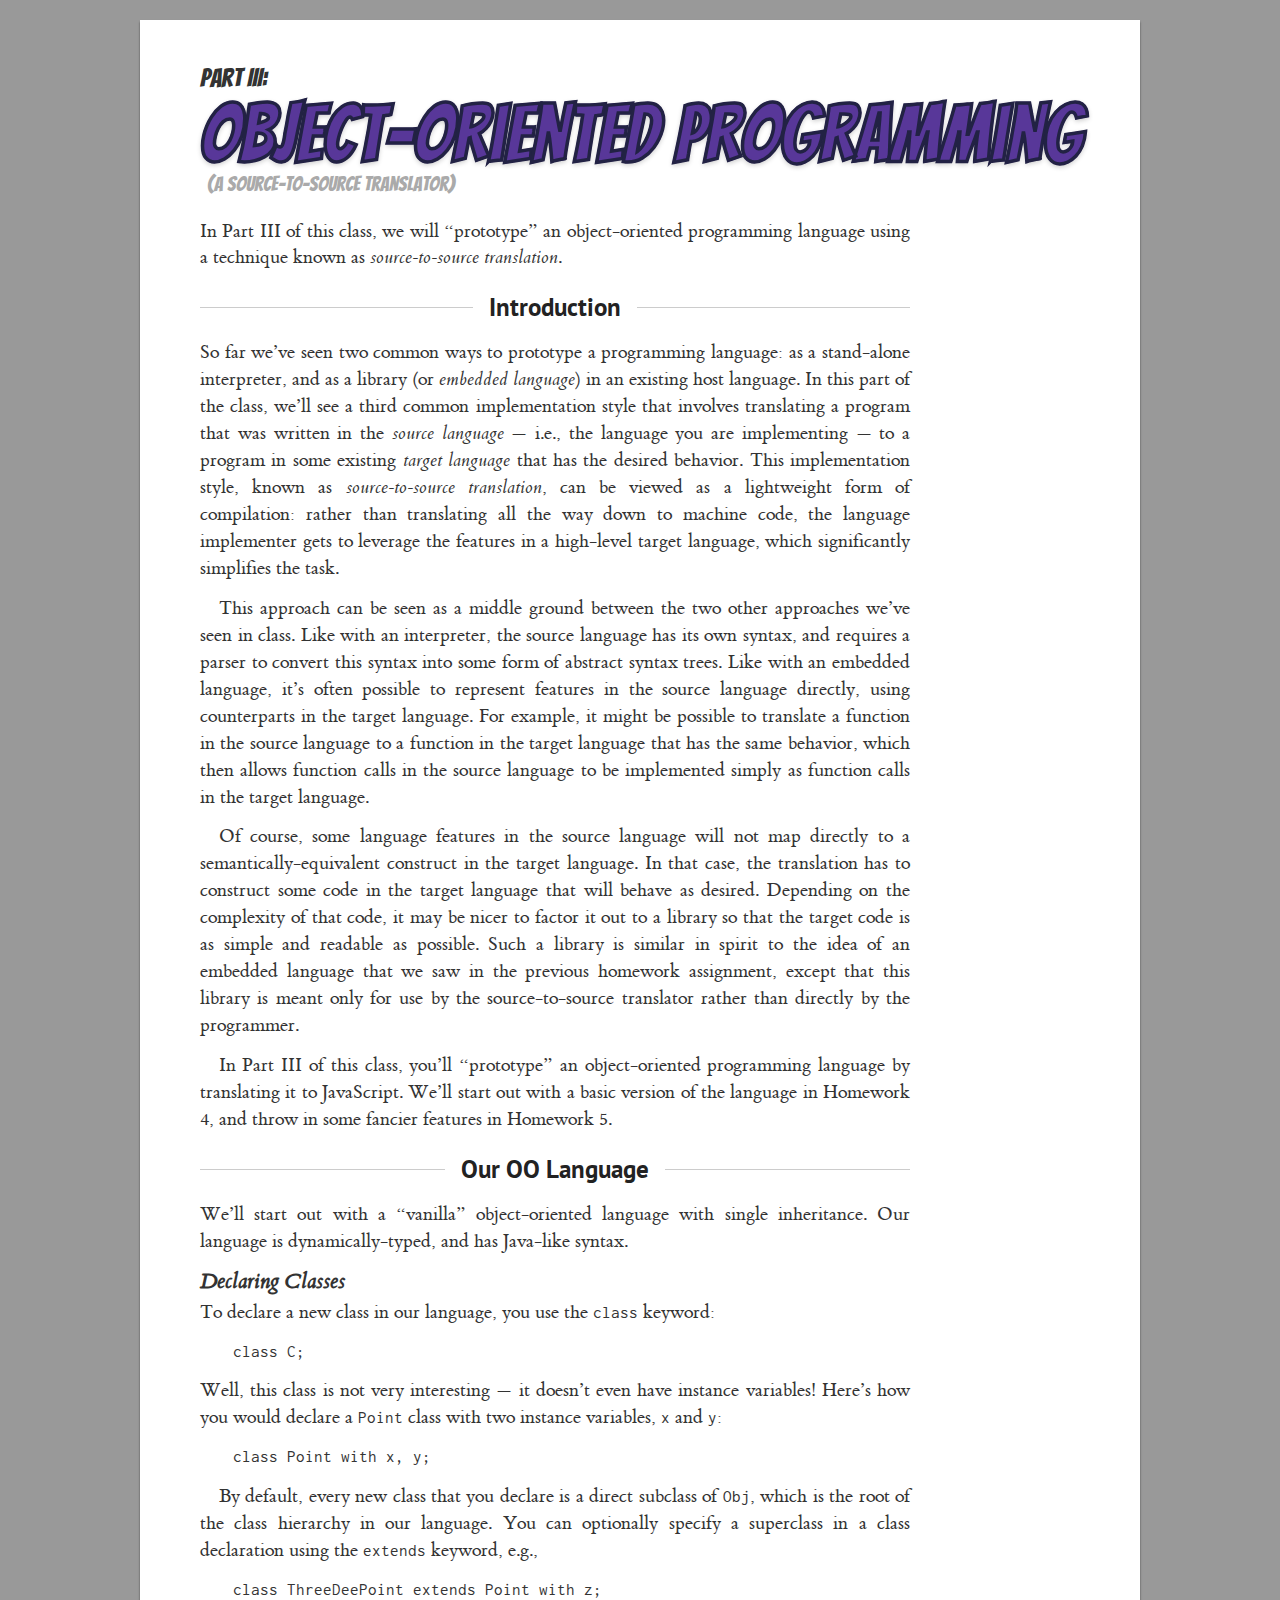
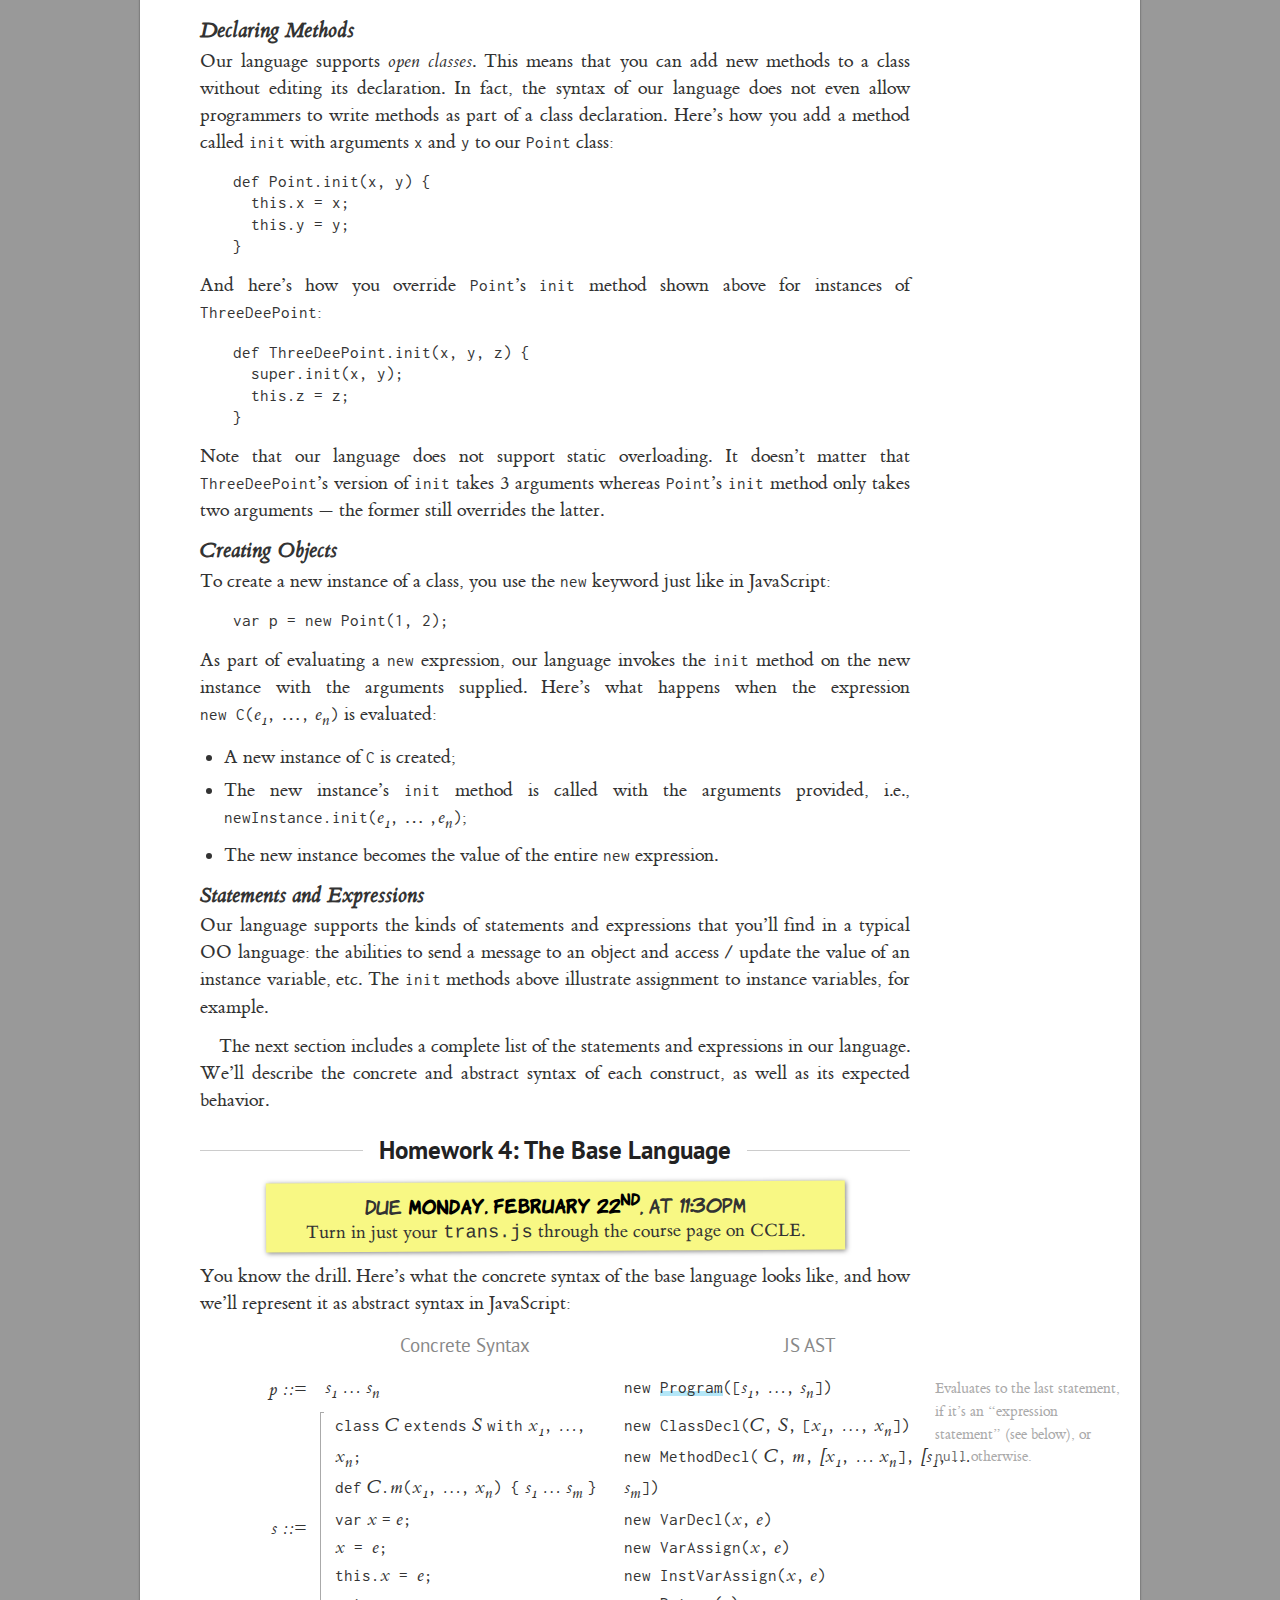
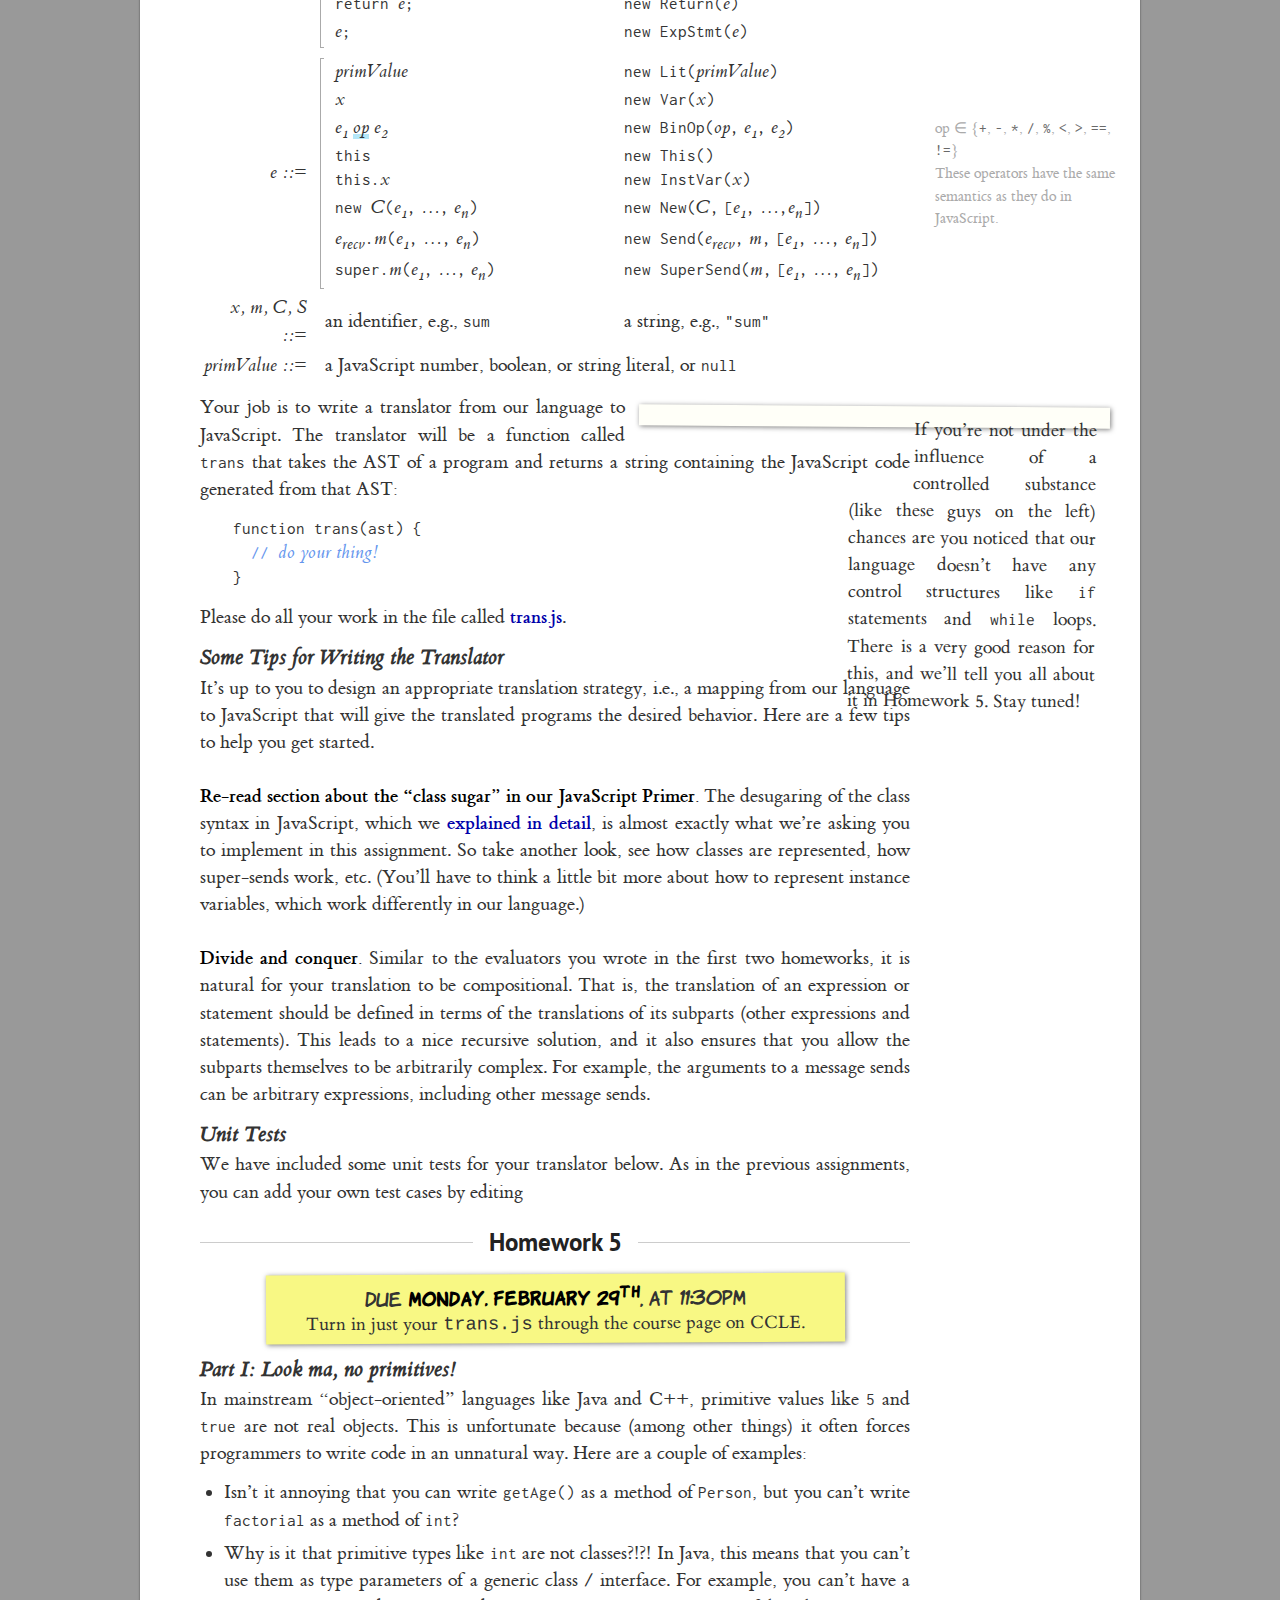
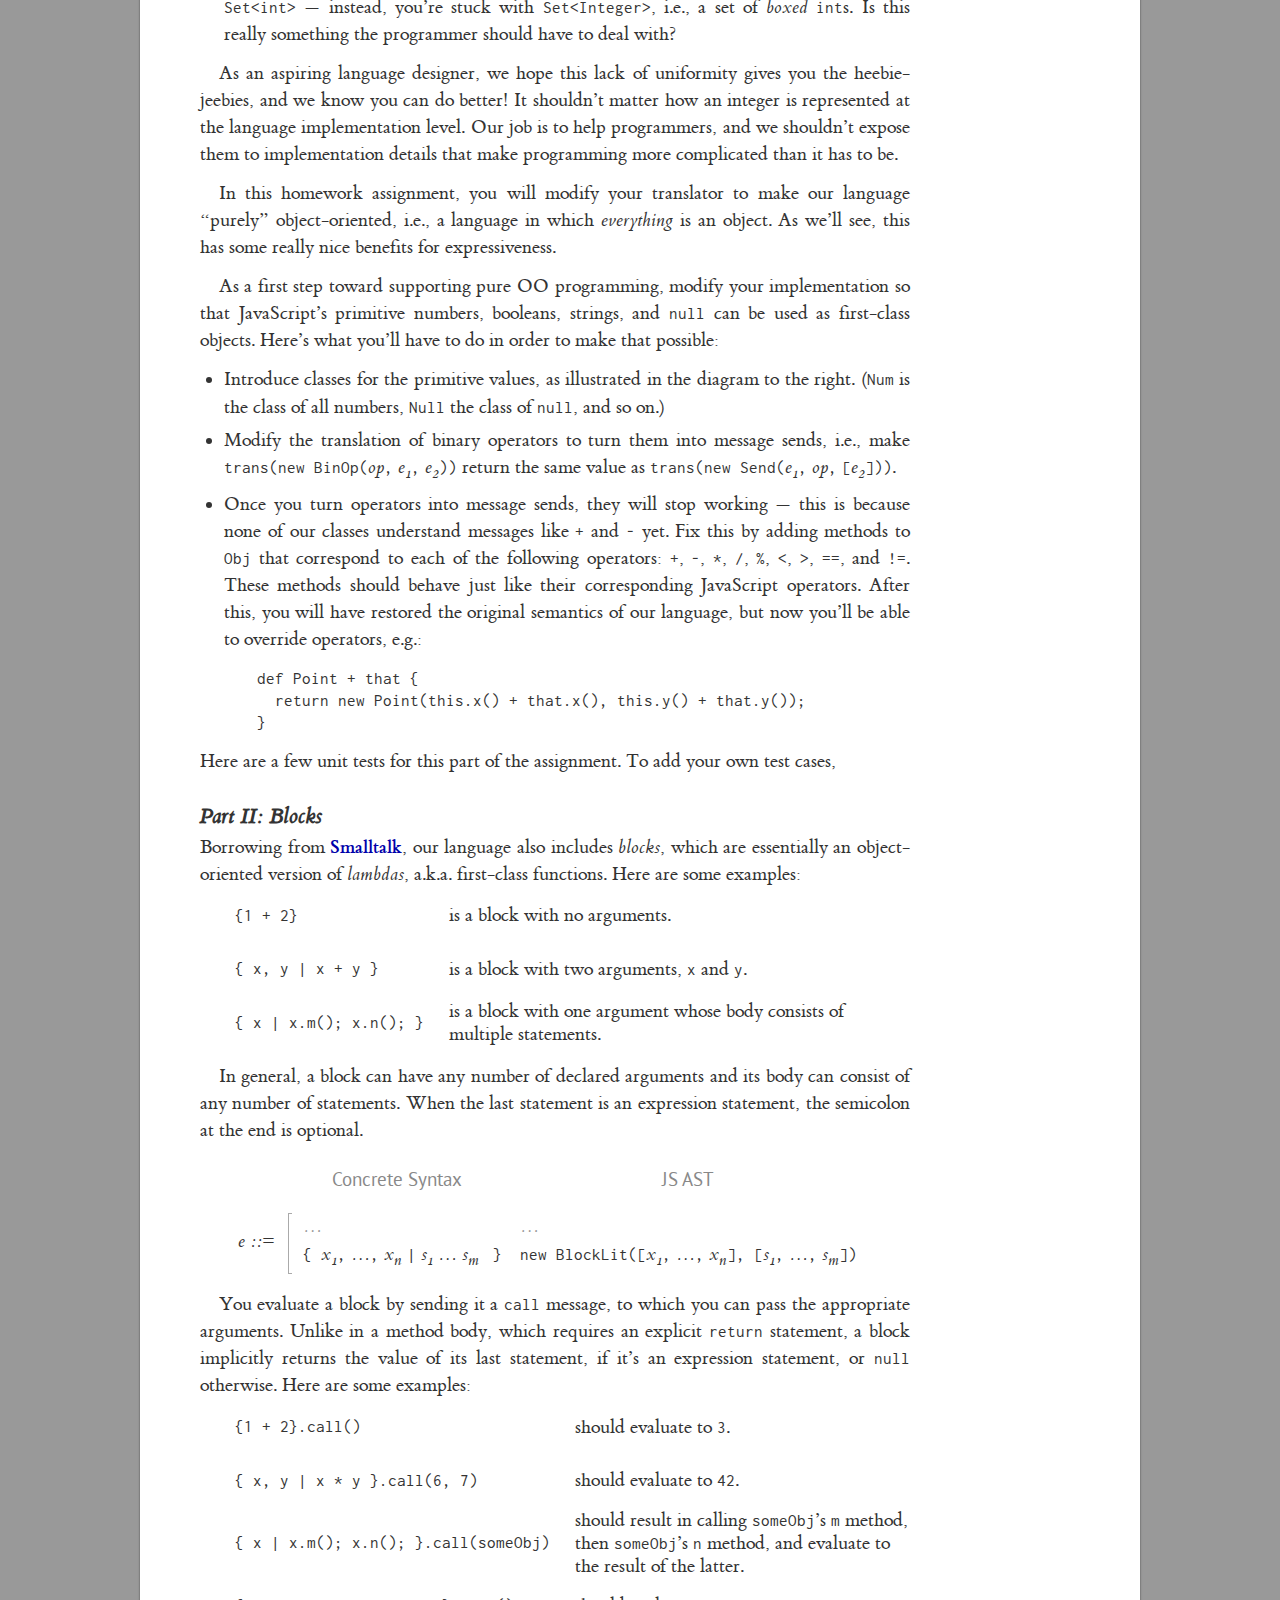
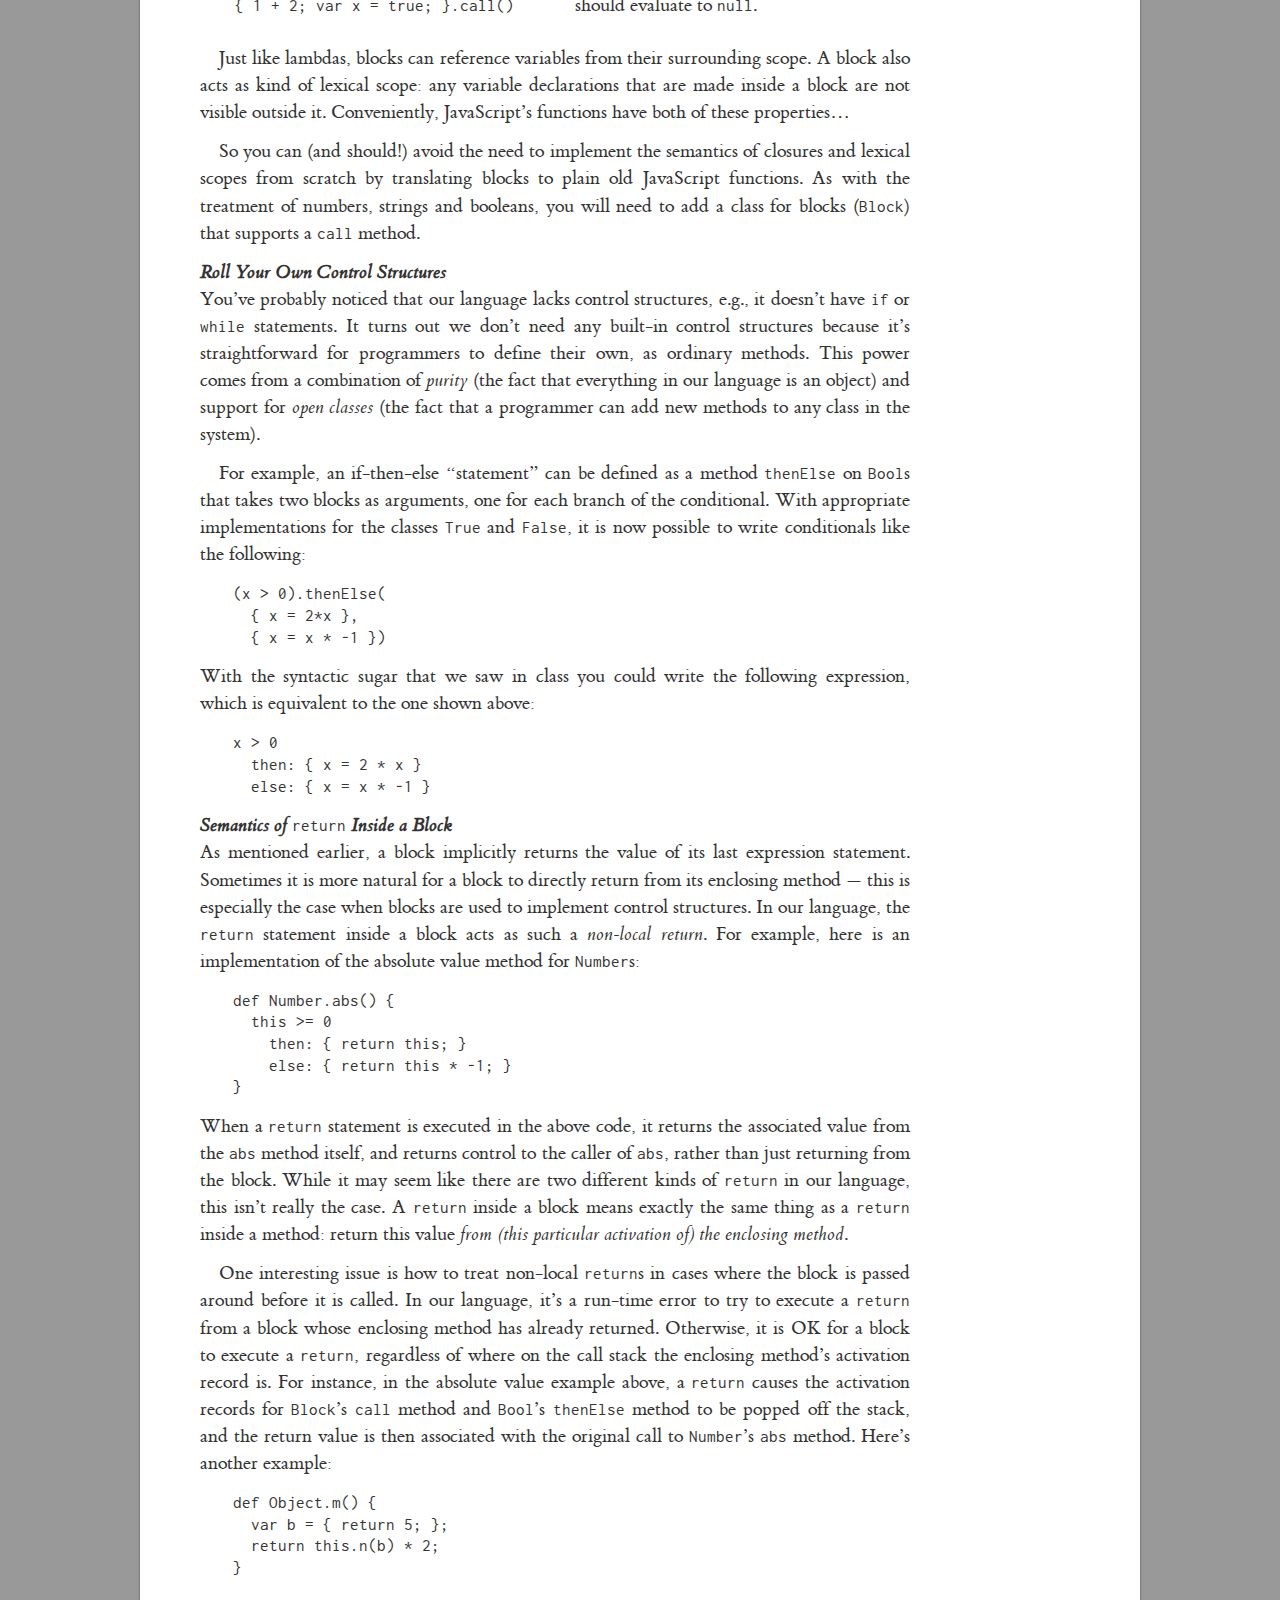
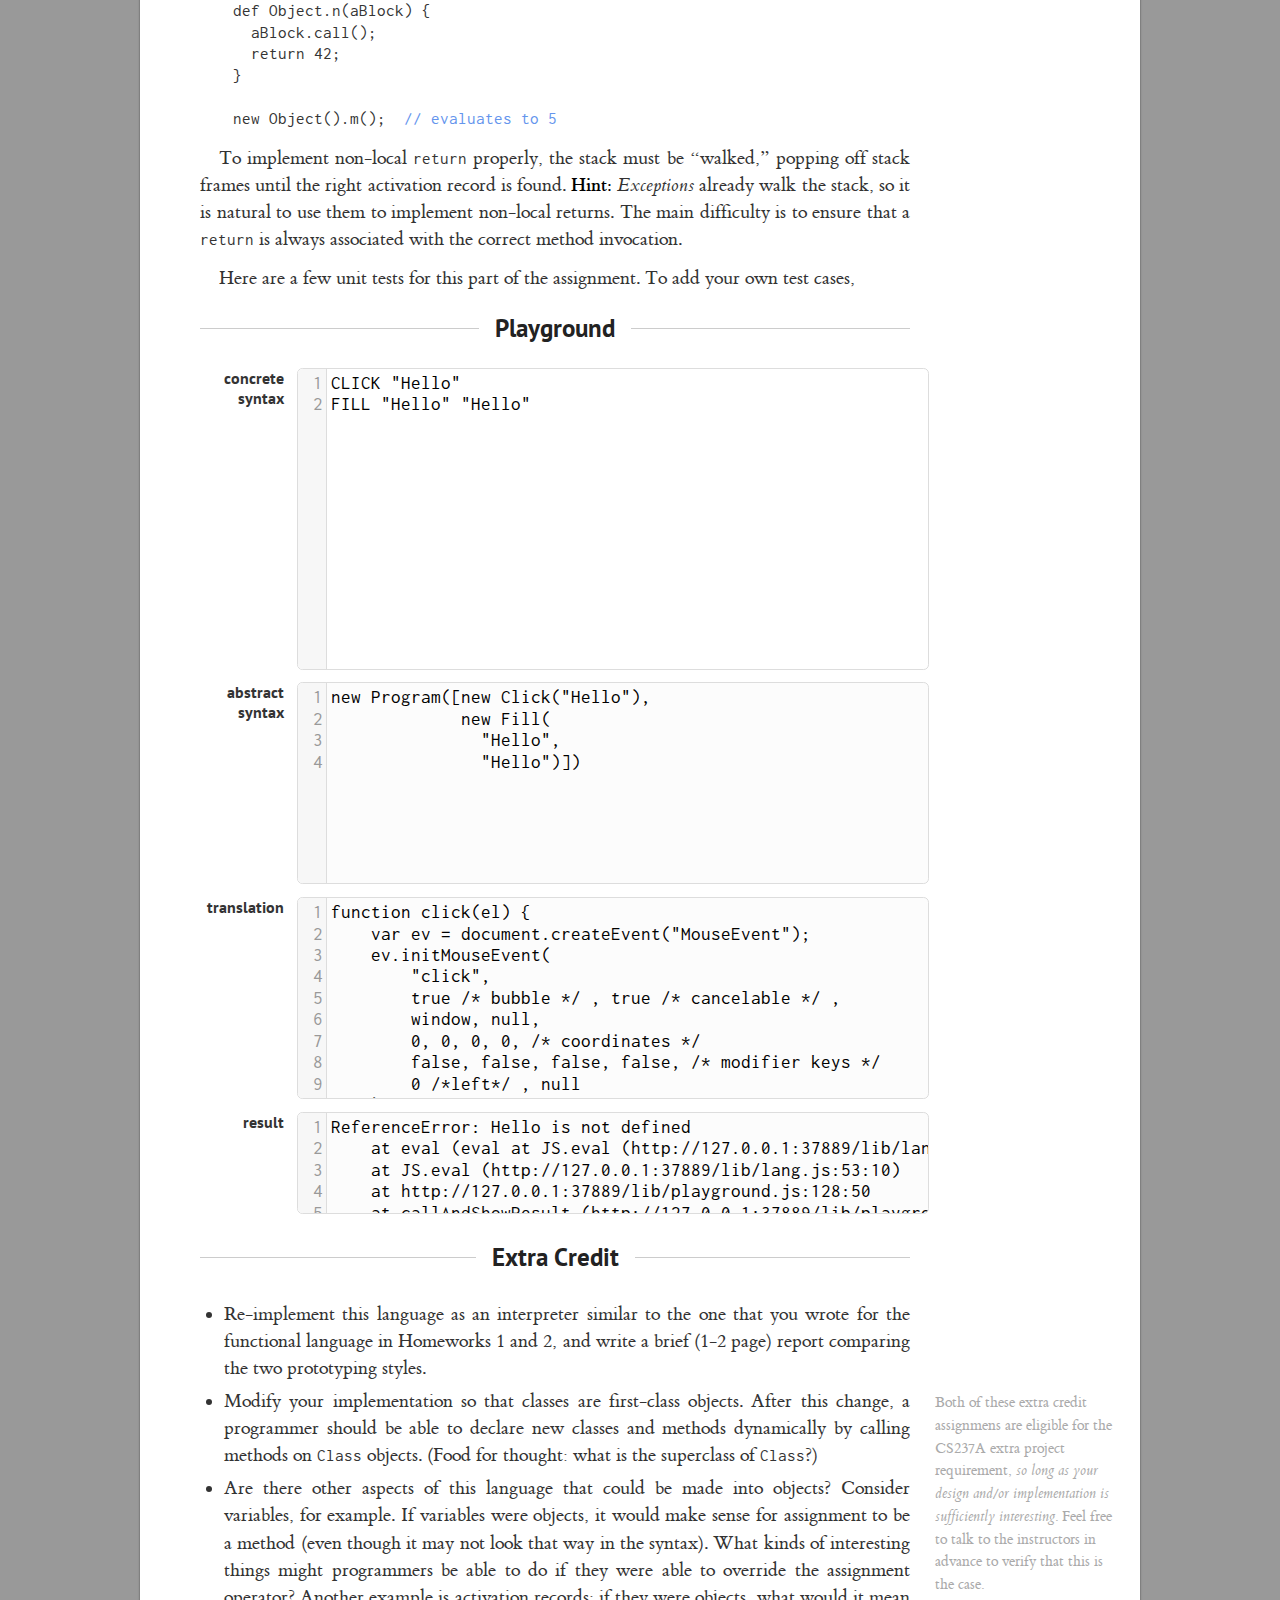
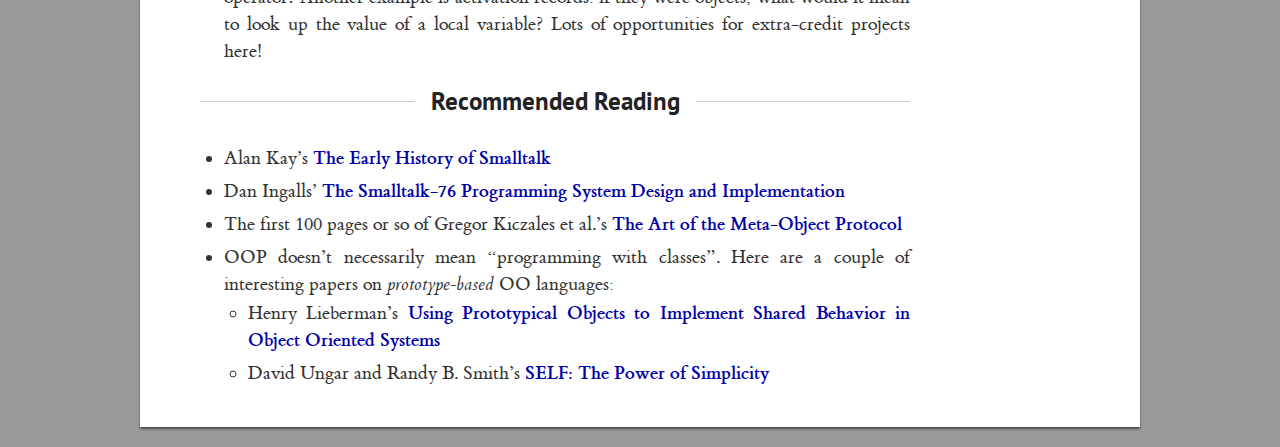
==== gifby/index.html @ 1971df7b "Parses correctly, but translation is probably lacking" ====
<html>
  <head>
    <title>HW4 and HW5: Object-Oriented Language</title>

    <link rel="stylesheet" href="../lib/codemirror.css"></link>
    <link rel="stylesheet" href="../common.css"></link>
    <link rel="stylesheet" href="../playground.css"></link>
    <link rel="stylesheet" href="syntax-highlighting.css"></link>

    <script src="../lib/helpers.js"></script>
    <script src="../lib/lang.js"></script>
    <script src="../lib/tests.js"></script>
    <script src="../lib/IndentingOutputStream.js"></script>
    <script src="../lib/playground.js"></script>
    <script src="../lib/beautify.js"></script>

    <script src="../lib/jquery-2.1.1.min.js"></script>
    <script src="../lib/codemirror.js"></script>

    <script type="text/ohm-js">

O {

  Program
    = Stmts

  Stmts
    = Stmt*

  Stmt
    = click string                                                          -- click
    | fill string string                                                           -- fill

  // Lexical rules

  string  (a string literal)
    = "\"" (~"\"" ~"\n" any)* "\""

  space
   += comment

  comment
    = "/*" (~"*/" any)* "*/"  -- multiLine
    | "//" (~"\n" any)*       -- singleLine

  tokens
    = (string | comment | any)*

  click = "CLICK" ~alnum
  fill = "FILL" ~alnum

}

    </script>
    <script src="../lib/ohm.min.js"></script>
    <script src="classes.js"></script>
    <script src="O.js"></script>
    <script src="prettyPrint.js"></script>
  </head>
  <body>
    <everything>
      <header>
        <part>Part III:</part>
        <descr>Object-Oriented Programming</descr>
        <detail>(a source-to-source translator)</detail>
      </header>
      <abstract>
        In Part III of this class, we will &ldquo;prototype&rdquo; an object-oriented programming
        language using a technique known as <em>source-to-source translation</em>.
      </abstract>
      <section>
        <sectionHeader>
          <span>Introduction</span>
        </sectionHeader>
        <p>
          So far we&rsquo;ve seen two common ways to prototype a programming language: as a
          stand-alone interpreter, and as a library (or <i>embedded language</i>) in an existing
          host language. In this part of the class, we&rsquo;ll see a third common implementation
          style that involves translating a program that was written in the <em>source language</em>
          &mdash; i.e., the language you are implementing &mdash; to a program in some
          existing <em>target language</em> that has the desired behavior. This implementation
          style, known as <em>source-to-source translation</em>, can be viewed as a lightweight form
          of compilation: rather than translating all the way down to machine code, the language
          implementer gets to leverage the features in a high-level target language, which
          significantly simplifies the task.
        </p>
        <p>
          This approach can be seen as a middle ground between the two other approaches we&rsquo;ve
          seen in class. Like with an interpreter, the source language has its own syntax,
          and requires a parser to convert this syntax into some form of abstract syntax trees.
          Like with an embedded language, it&rsquo;s often possible to represent features in the
          source language directly, using counterparts in the target language. For example, it
          might be possible to translate a function in the source language to a function in the
          target language that has the same behavior, which then allows function calls in the
          source language to be implemented simply as function calls in the target language.
        </p>
        <p>
          Of course, some language features in the source language will not map directly to a
          semantically-equivalent construct in the target language. In that case, the translation
          has to construct some code in the target language that will behave as desired. Depending
          on the complexity of that code, it may be nicer to factor it out to a library so that
          the target code is as simple and readable as possible. Such a library is similar in spirit
          to the idea of an embedded language that we saw in the previous homework assignment,
          except that this library is meant only for use by the source-to-source translator rather
          than directly by the programmer.
        </p>
        <p>
          In Part III of this class, you&rsquo;ll &ldquo;prototype&rdquo; an object-oriented
          programming language by translating it to JavaScript. We&rsquo;ll start out with a
          basic version of the language in Homework 4, and throw in some fancier features in
          Homework 5.
        </p>
      </section>
      <section>
        <sectionHeader>
          <span>Our OO Language</span>
        </sectionHeader>
        <p>
          We&rsquo;ll start out with a &ldquo;vanilla&rdquo; object-oriented language with single
          inheritance. Our language is dynamically-typed, and has Java-like syntax.
        </p>
        <h3>Declaring Classes</h3>
        <p>
          To declare a new class in our language, you use the <code>class</code> keyword:
          <codeBlock>class C;</codeBlock>
          Well, this class is not very interesting &mdash; it doesn&rsquo;t even have instance
          variables! Here&rsquo;s how you would declare a <code>Point</code> class with two
          instance variables, <code>x</code> and <code>y</code>:
	  <codeBlock>class Point with x, y;</codeBlock>
        </p>
        <p>
          By default, every new class that you declare is a direct subclass of <code>Obj</code>,
          which is the root of the class hierarchy in our language. You can optionally specify a
          superclass in a class declaration using the <code>extends</code> keyword, e.g.,
          <codeBlock>class ThreeDeePoint extends Point with z;</codeBlock>
        </p>
        <h3>Declaring Methods</h3>
        <p>
          Our language supports <em>open classes</em>. This means that you can add new methods to a
          class without editing its declaration. In fact, the syntax of our language does not even
          allow programmers to write methods as part of a class declaration. Here&rsquo;s how you
          add a method called <code>init</code> with arguments <code>x</code> and
          <code>y</code> to our <code>Point</code> class:<codeBlock>def Point.init(x, y) {
  this.x = x;
  this.y = y;
}</codeBlock>
          And here&rsquo;s how you override <code>Point</code>&rsquo;s <code>init</code>
          method shown above for instances of <code>ThreeDeePoint</code>:
          <codeBlock>def ThreeDeePoint.init(x, y, z) {
  super.init(x, y);
  this.z = z;
}
</codeBlock>
          Note that our language does not support static overloading. It doesn&rsquo;t matter that
          <code>ThreeDeePoint</code>&rsquo;s version of <code>init</code> takes 3 arguments
          whereas <code>Point</code>&rsquo;s <code>init</code> method only takes two arguments
          &mdash; the former still overrides the latter.
        </p>
        <h3>Creating Objects</h3>
        <p>
          To create a new instance of a class, you use the <code>new</code> keyword just like in
          JavaScript:
          <codeBlock>var p = new Point(1, 2);</codeBlock>
          As part of evaluating a <code>new</code> expression, our language invokes the
          <code>init</code> method on the new instance with the arguments supplied.
          Here&rsquo;s what happens when the expression
          <nobr><code>new C(</code><em>e<sub>1</sub></em><code>,</code> &hellip;<code>,</code>
          <em>e<sub>n</sub></em><code>)</code></nobr> is evaluated:
          <ul>
            <li>A new instance of <code>C</code> is created;</li>
            <li>The new instance&rsquo;s <code>init</code> method is called with the
              arguments provided, i.e.,
              <code>newInstance.init(</code><em>e<sub>1</sub></em><code>,</code>
              &hellip; <code>,</code><em>e<sub>n</sub></em><code>)</code>;</li>
            <li>The new instance becomes the value of the entire <code>new</code> expression.</li>
          </ul>
        </p>
        <h3>Statements and Expressions</h3>
        <p>
          Our language supports the kinds of statements and expressions that you&rsquo;ll find in a
          typical OO language: the abilities to send a message to an object and access / update the
          value of an instance variable, etc. The <code>init</code> methods above illustrate
          assignment to instance variables, for example.
        </p>
        <p>
          The next section includes a complete list of the statements and expressions in our
          language. We&rsquo;ll describe the concrete and abstract syntax of each construct, as
          well as its expected behavior.
        </p>
      </section>
      <section>
        <sectionHeader>
          <span>Homework 4: The Base Language</span>
        </sectionHeader>
        <due>
          <span style="font-family: Komika Hand;">Due <b>Monday, February 22<sup>nd</sup></b>,
          at 11:30pm</span><br>
          Turn in just your <tt>trans.js</tt> through the course page on CCLE.
        </due>
        <p>
          You know the drill. Here&rsquo;s what the concrete syntax of the base language looks like,
          and how we&rsquo;ll represent it as abstract syntax in JavaScript:
        </p>
        <p>
          <table class="syntax" style="width: 815px;">
            <tr>
              <th></th>
              <th>Concrete Syntax</th>
              <th>JS AST</th>
            </tr>
            <tr>
              <td>p ::=</td>
              <td>s<sub>1</sub> &hellip; s<sub>n</sub></td>
              <td>
                <sidebar>
                  Evaluates to the last statement, if it&rsquo;s an &ldquo;expression
                  statement&rdquo; (see below), or <code>null</code> otherwise.
                </sidebar>
                <code>new <highlight>Program</highlight>([</code>s<sub>1</sub><code>,</code>
                &hellip;<code>,</code> s<sub>n</sub><code>])</code>
              </td>
            </tr>
            <tr>
              <td>s ::=</td>
              <td>
                <multival>
                  <div>
                    <code>class</code> C <code>extends</code> S <code>with</code>
                    x<sub>1</sub><code>,</code> &hellip;<code>,</code> x<sub>n</sub><code>;</code>
                  </div>
                  <div>
                    <code>def</code> C<code>.</code>m<code>(</code>x<sub>1</sub><code>,</code>
                    &hellip;<code>,</code> x<sub>n</sub><code>) {</code> s<sub>1</sub> &hellip;
                    s<sub>m</sub> <code>}</code>
                  </div>
                  <div>
                    <code>var</code> x <code>=</code> e<code>;</code>
                  </div>
                  <div>x<code> = </code>e<code>;</code></div>
                  <div><code>this.</code>x<code> = </code>e<code>;</code></div>
                  <div><code>return </code>e<code>;</code></div>
                  <div>e<code>;</code></div>
                </multival>
              </td>
              <td>
                <div>
                   <code>new ClassDecl(</code>C<code>,</code> S<code>,</code>
                   <code>[</code>x<sub>1</sub><code>,</code> &hellip;<code>,</code>
                   x<sub>n</sub><code>])</code>
                </div>
                <div>
                  <code>new MethodDecl(</code> C<code>,</code> m<code>,</code>
                    [</code>x<sub>1</sub><code>,</code> &hellip; x<sub>n</sub><code>],</code>
                    [</code>s<sub>1</sub><code>,</code> &hellip; s<sub>m</sub><code>])</code>
                </div>
                <div><code>new VarDecl(</code>x<code>,</code> e<code>)</code></div>
                <div><code>new VarAssign(</code>x<code>,</code> e<code>)</code></div>
                <div><code>new InstVarAssign(</code>x<code>,</code> e<code>)</code></div>
                <div><code>new Return(</code>e<code>)</code></div>
                <div><code>new ExpStmt(</code>e<code>)</code></div>
              </td>
            </tr>
            <tr>
              <td>e ::=</td>
              <td>
                <multival>
                  <div>primValue</div>
                  <div>x</div>
                  <div>e<sub>1</sub> <highlight>op</highlight> e<sub>2</sub></div>
                  <div><code>this</code></div>
                  <div><code>this.</code>x</div>
                  <div><code>new </code>C<code>(</code>e<sub>1</sub><code>,</code> &hellip;<code>,</code> e<sub>n</sub><code>)</code></div>
                  <div>e<sub>recv</sub><code>.</code>m<code>(</code>e<sub>1</sub><code>,</code> &hellip;<code>,</code> e<sub>n</sub><code>)</code></div>
                  <div><code>super.</code>m<code>(</code>e<sub>1</sub><code>,</code> &hellip;<code>,</code> e<sub>n</sub><code>)</code></div>
                </multival>
              </td>
              <td>
                <div><code>new Lit(</code>primValue<code>)</code></div>
                <div><code>new Var(</code>x<code>)</code></div>
                <div>
                  <sidebar>
                    op &isin; <set>{<code>+</code>, <code>-</code>, <code>*</code>, <code>/</code>,
                    <code>%</code>, <code>&lt;</code>, <code>&gt;</code>, <code>==</code>,
                    <code>!=</code>}</set><br>
                    These operators have the same semantics as they do in JavaScript.
                  </sidebar>
                  <code>new BinOp(</code>op<code>,</code> e<sub>1</sub><code>,</code> e<sub>2</sub><code>)</code>
                </div>
                <div><code>new This()</code></div>
                <div><code>new InstVar(</code>x<code>)</code></div>
                <div><code>new New(</code>C<code>,</code> <code>[</code>e<sub>1</sub><code>,</code> &hellip;<code>,</code>e<sub>n</sub><code>])</code></div>
                <div><code>new Send(</code>e<sub>recv</sub><code>,</code> m<code>,</code> <code>[</code>e<sub>1</sub><code>,</code> &hellip;<code>,</code> e<sub>n</sub><code>])</code></div>
                <div><code>new SuperSend(</code>m<code>,</code> <code>[</code>e<sub>1</sub><code>,</code> &hellip;<code>,</code> e<sub>n</sub><code>])</code></div>
              </td>
            </tr>
            <tr>
              <td>x, m, C, S ::=</td>
              <td><ntext>an identifier, e.g., <code>sum</code></ntext></td>
              <td><ntext>a string, e.g., <code>"sum"</code></ntext></td>
            </tr>
            <tr>
              <td>primValue ::=</td>
              <td colspan="2">
                <ntext>
                  a JavaScript number, boolean, or string literal, or <code>null</code>
                </ntext>
              </td>
            </tr>
          </table>
        </p>
        <note style="position: relative; width: 450px; float: right; margin-left: 10pt; margin-right: -200px;">
          <div style="position: absolute; left: 210px; top: 10px; padding-right: 10pt;">
            <div style="display: inline-block; width: 65px; height: 70px; float: left;"></div>
            If you&rsquo;re not under the influence of a controlled substance (like these guys
            on the left) chances are you noticed that our language doesn&rsquo;t have any
            control structures like <code>if</code> statements and <code>while</code> loops. There
            is a very good reason for this, and we&rsquo;ll tell you all about it in Homework 5.
            Stay tuned!
          </div>
        </note>
        <p>
          Your job is to write a translator from our language to JavaScript. The translator will be
          a function called <code>trans</code> that takes the AST of a program and returns a string
          containing the JavaScript code generated from that AST:
          <codeBlock style="text-indent: 0;">function trans(ast) {
  <comment>// <text>do your thing!</text></comment>
}</codeBlock>
          Please do all your work in the file called <a href="trans.js">trans.js</a>.
          <script src="trans.js"></script>
          <script>

O.transAST = trans;

          </script>
        </p>
        <h3>Some Tips for Writing the Translator</h3>
        <p>
          It&rsquo;s up to you to design an appropriate translation strategy, i.e., a mapping from
          our language to JavaScript that will give the translated programs the desired behavior.
          Here are a few tips to help you get started.
          <br><br>
          <b>Re-read section about the &ldquo;class sugar&rdquo; in our JavaScript Primer.</b>
          The desugaring of the class syntax in JavaScript, which we
          <a href="../js/index.html#classes">explained in detail</a>, is almost exactly what
          we&rsquo;re asking you to implement in this assignment. So take another look, see how
          classes are represented, how super-sends work, etc. (You&rsquo;ll have to think a little
          bit more about how to represent instance variables, which work differently in our
          language.)
          <br><br>
          <b>Divide and conquer.</b>
          Similar to the evaluators you wrote in the first two homeworks, it is natural for your
          translation to be compositional. That is, the translation of an expression or statement
          should be defined in terms of the translations of its subparts (other expressions and
          statements). This leads to a nice recursive solution, and it also ensures that you allow
          the subparts themselves to be arbitrarily complex. For example, the arguments to a message
          sends can be arbitrary expressions, including other message sends.
        </p>
        <h3>Unit Tests</h3>
        <p>
          We have included some unit tests for your translator below. As in the previous
          assignments, you can add your own test cases by editing
        </p>
      </section>
      <section>
        <sectionHeader>
          <span>Homework 5</span>
        </sectionHeader>
        <due>
          <span style="font-family: Komika Hand;">Due <b>Monday, February 29<sup>th</sup></b>,
          at 11:30pm</span><br>
          Turn in just your <tt>trans.js</tt> through the course page on CCLE.
        </due>
        <h3>Part I: Look ma, no primitives!</h3>
        <p>
          In mainstream &ldquo;object-oriented&rdquo; languages like Java and C++, primitive values
          like <code>5</code> and <code>true</code> are not real objects. This is unfortunate
          because (among other things) it often forces programmers to write code in an unnatural
          way. Here are a couple of examples:
          <ul>
            <li>Isn&rsquo;t it annoying that you can write <code>getAge()</code> as a method of
              <code>Person</code>, but you can&rsquo;t write <code>factorial</code> as a method of
              <code>int</code>?</li>
            <li>Why is it that primitive types like <code>int</code> are not classes?!?! In Java,
              this means that you can&rsquo;t use them as type parameters of a generic class /
              interface. For example, you can&rsquo;t have a <code>Set&lt;int&gt;</code> &mdash;
              instead, you&rsquo;re stuck with <code>Set&lt;Integer&gt;</code>, i.e., a set of
              <em>boxed</em> <code>int</code>s. Is this really something the programmer should have
              to deal with?</li>
          </ul>
        </p>
        <p>
          As an aspiring language designer, we hope this lack of uniformity gives you the
          heebie-jeebies, and we know you can do better! It shouldn&rsquo;t matter how an integer is
          represented at the language implementation level. Our job is to help programmers, and we
          shouldn&rsquo;t expose them to implementation details that make programming more
          complicated than it has to be.
        </p>
        <p>
          In this homework assignment, you will modify your translator to make our language
          &ldquo;purely&rdquo; object-oriented, i.e., a language in which <em>everything</em> is an
          object. As we&rsquo;ll see, this has some really nice benefits for expressiveness.
        </p>
        <p>
          As a first step toward supporting pure OO programming, modify your implementation so that
          JavaScript&rsquo;s primitive numbers, booleans, strings, and <code>null</code> can be used
          as first-class objects. Here&rsquo;s what you&rsquo;ll have to do in order to make that
          possible:
          <ul>
            <li>
              Introduce classes for the primitive values, as illustrated in the diagram to the
              right. (<code>Num</code> is the class of all numbers, <code>Null</code> the class of
              <code>null</code>, and so on.)</li>
            <li>
              Modify the translation of binary operators to turn them into message sends, i.e.,
              make <code>trans(new BinOp(</code><em>op</em><code>,</code>
              <em>e<sub>1</sub></em><code>,</code> <em>e<sub>2</sub></em><code>))</code>
              return the same value as
              <code>trans(new Send(</code><em>e<sub>1</sub></em><code>,</code>
              <em>op</em><code>,</code> <code>[</code><em>e<sub>2</sub></em><code>]))</code>.
            </li>
            <li>
              Once you turn operators into message sends, they will stop working &mdash; this is
              because none of our classes understand messages like <code>+</code> and
              <code>-</code> yet. Fix this by adding methods to <code>Obj</code> that correspond to
              each of the following operators: <code>+</code>, <code>-</code>, <code>*</code>,
              <code>/</code>,  <code>%</code>, <code>&lt;</code>, <code>&gt;</code>,
              <code>==</code>, and <code>!=</code>. These methods should behave just like their
              corresponding JavaScript operators. After this, you will have restored the original
              semantics of our language, but now you&rsquo;ll be able to override operators, e.g.:
              <codeBlock>def Point + that {
  return new Point(this.x() + that.x(), this.y() + that.y());
}</codeBlock>
            </li>
          </ul>
          Here are a few unit tests for this part of the assignment. To add your own test cases,
        </p>
        <h3 style="margin-top: 20pt;">Part II: Blocks</h3>
        <p>
          Borrowing from <a href="http://en.wikipedia.org/wiki/Smalltalk">Smalltalk</a>, our
          language also includes <i>blocks</i>, which are essentially an object-oriented
          version of <i>lambdas</i>, a.k.a. first-class functions. Here are some examples:
          <table>
            <tr>
              <td><codeBlock>{1 + 2}</codeBlock></td>
              <td style="font-size: 14pt;">is a block with no arguments.</td>
            </tr>
            <tr>
              <td><codeBlock>{ x, y | x + y }</codeBlock></td>
              <td style="font-size: 14pt;">
                is a block with two arguments, <code>x</code> and <code>y</code>.
              </td>
            </tr>
            <tr>
              <td><codeBlock>{ x | x.m(); x.n(); }</codeBlock></td>
              <td style="font-size: 14pt;">
                is a block with one argument whose body consists of multiple statements.
              </td>
            </tr>
          <table>
        </p>
        <p>
          In general, a block can have any number of declared arguments and its body can consist of
          any number of statements. When the last statement is an expression statement, the
          semicolon at the end is optional.
        </p>
        <p>
          <table class="syntax">
            <tr>
              <th></th>
              <th>Concrete Syntax</th>
              <th>JS AST</th>
            </tr>
            <tr>
              <td>e ::=</td>
              <td>
                <multival>
                  <div style="opacity: 0.5;">&hellip;</div>
                  <div><code>{ </code>x<sub>1</sub><code>,</code> &hellip;<code>,</code> x<sub>n</sub> <code>|</code> s<sub>1</sub> &hellip; s<sub>m</sub> <code> }</code></div>
                </multival>
              </td>
              <td>
                <div style="opacity: 0.5;">&hellip;</div>
                <div><code>new BlockLit([</code>x<sub>1</sub><code>,</code> &hellip;<code>,</code> x<sub>n</sub><code>], [</code>s<sub>1</sub><code>,</code> &hellip;<code>,</code> s<sub>m</sub><code>])</code></div>
              </td>
            </tr>
          </table>
        </p>
        <p>
          You evaluate a block by sending it a <code>call</code> message, to which you can pass the
          appropriate arguments. Unlike in a method body, which requires an explicit
          <code>return</code> statement, a block implicitly returns the value of its last statement,
          if it&rsquo;s an expression statement, or <code>null</code> otherwise. Here are some
          examples:
          <table>
            <tr>
              <td><codeBlock>{1 + 2}.call()</codeBlock></td>
              <td style="font-size: 14pt; text-indent: 0;">should evaluate to <code>3</code>.</td>
            </tr>
            <tr>
              <td><codeBlock>{ x, y | x * y }.call(6, 7)</codeBlock></td>
              <td style="font-size: 14pt; text-indent: 0;">should evaluate to <code>42</code>.</td>
            </tr>
            <tr>
              <td><codeBlock>{ x | x.m(); x.n(); }.call(someObj)</codeBlock></td>
              <td style="font-size: 14pt; text-indent: 0;">
                should result in calling <code>someObj</code>&rsquo;s <code>m</code> method, then
                <code>someObj</code>&rsquo;s <code>n</code> method, and evaluate to the result of
                the latter.
              </td>
            </tr>
            <tr>
              <td><codeBlock>{ 1 + 2; var x = true; }.call()</codeBlock></td>
              <td style="font-size: 14pt; text-indent: 0;">
                should evaluate to <code>null</code>.
              </td>
            </tr>
          </table>
        </p>
        <p>
          Just like lambdas, blocks can reference variables from their surrounding scope. A block
          also acts as kind of lexical scope: any variable declarations that are made inside a
          block are not visible outside it. Conveniently, JavaScript&rsquo;s functions have both of
          these properties&hellip;
        </p>
        <p>
          So you can (and should!) avoid the need to implement the semantics of closures and lexical
          scopes from scratch by translating blocks to plain old JavaScript functions. As with the
          treatment of numbers, strings and booleans, you will need to add a class for blocks
          (<code>Block</code>) that supports a <code>call</code> method.
        </p>
        <h4>Roll Your Own Control Structures</h4>
        <p>
          You&rsquo;ve probably noticed that our language lacks control structures, e.g., it
          doesn&rsquo;t have <code>if</code> or <code>while</code> statements. It turns out we
          don&rsquo;t need any built-in control structures because it&rsquo;s straightforward for
          programmers to define their own, as ordinary methods. This power comes from a combination
          of <em>purity</em> (the fact that everything in our language is an object) and support for
          <em>open classes</em> (the fact that a programmer can add new methods to any class in the
          system).
        </p>
        <p>
          For example, an if-then-else &ldquo;statement&rdquo; can be defined as a method
          <code>thenElse</code> on <code>Bool</code>s that takes two blocks as arguments, one for
          each branch of the conditional. With appropriate implementations for the classes
          <code>True</code> and <code>False</code>, it is now possible to write conditionals like
          the following:<codeBlock>(x > 0).thenElse(
  { x = 2*x },
  { x = x * -1 })</codeBlock>
          With the syntactic sugar that we saw in class you could write the following expression,
          which is equivalent to the one shown above:<codeBlock>x > 0
  then: { x = 2 * x }
  else: { x = x * -1 }</codeBlock>
        </p>
        <h4>Semantics of <code>return</code> Inside a Block</h4>
        <p>
          As mentioned earlier, a block implicitly returns the value of its last expression
          statement. Sometimes it is more natural for a block to directly return from its enclosing
          method &mdash; this is especially the case when blocks are used to implement control
          structures. In our language, the <code>return</code> statement inside a block acts as such
          a <em>non-local return</em>. For example, here is an implementation of the absolute value
          method for <code>Number</code>s:<codeBlock>def Number.abs() {
  this >= 0
    then: { return this; }
    else: { return this * -1; }
}</codeBlock>
          When a <code>return</code> statement is executed in the above code, it returns the
          associated value from the <code>abs</code> method itself, and returns control to the
          caller of <code>abs</code>, rather than just returning from the block. While it may seem
          like there are two different kinds of <code>return</code> in our language, this
          isn&rsquo;t really the case. A <code>return</code> inside a block means exactly the same
          thing as a <code>return</code> inside a method: return this value <em>from (this
          particular activation of) the enclosing method</em>.
        </p>
        <p>
          One interesting issue is how to treat non-local <code>return</code>s in cases where the
          block is passed around before it is called. In our language, it&rsquo;s a run-time error
          to try to execute a <code>return</code> from a block whose enclosing method has already
          returned. Otherwise, it is OK for a block to execute a <code>return</code>, regardless of
          where on the call stack the enclosing method&rsquo;s activation record is. For instance,
          in the absolute value example above, a <code>return</code> causes the activation records
          for <code>Block</code>&rsquo;s <code>call</code> method and <code>Bool</code>&rsquo;s
          <code>thenElse</code> method to be popped off the stack, and the return value is then
          associated with the original call to <code>Number</code>&rsquo;s <code>abs</code> method.
          Here&rsquo;s another example:<codeBlock>def Object.m() {
  var b = { return 5; };
  return this.n(b) * 2;
}

def Object.n(aBlock) {
  aBlock.call();
  return 42;
}

new Object().m();  <comment>// evaluates to 5</comment></codeBlock>
        </p>
        <p>
          To implement non-local <code>return</code> properly, the stack must be
          &ldquo;walked,&rdquo; popping off stack frames until the right activation record is found.
          <b>Hint:</b> <em>Exceptions</em> already walk the stack, so it is natural to use them to
          implement non-local returns. The main difficulty is to ensure that a <code>return</code>
          is always associated with the correct method invocation.
        </p>
        <p>
          Here are a few unit tests for this part of the assignment. To add your own test cases,
        </p>
      </section>
      <section>
        <sectionHeader>
          <span>Playground</span>
        </sectionHeader>
        <script>

insertPlayground(
    O,
    'CLICK "Hello"\nFILL "Hello" "Hello"'
);

        </script>
      </section>
      <section>
        <sectionHeader>
          <span>Extra Credit</span>
        </sectionHeader>
        <p>
          <ul>
            <li>
              Re-implement this language as an interpreter similar to the one that you wrote for
              the functional language in Homeworks 1 and 2, and write a brief (1-2 page) report
              comparing the two prototyping styles.
            </li>
            <li>
              <sideBar>
                Both of these extra credit assignmens are eligible for the CS237A extra project
                requirement, <em>so long as your design and/or implementation is sufficiently
                interesting</em>. Feel free to talk to the instructors in advance to verify that
                this is the case.
              </sideBar>
              Modify your implementation so that classes are first-class objects. After this
              change, a programmer should be able to declare new classes and methods dynamically by
              calling methods on <code>Class</code> objects. (Food for thought: what is the
              superclass of <code>Class</code>?)
            </li>
            <li>
              Are there other aspects of this language that could be made into objects? Consider
              variables, for example. If variables were objects, it would make sense for assignment
              to be a method (even though it may not look that way in the syntax). What kinds of
              interesting things might programmers be able to do if they were able to override the
              assignment operator? Another example is activation records: if they were objects, what
              would it mean to look up the value of a local variable? Lots of opportunities for
              extra-credit projects here!
            </li>
          </ul>
        </p>
      </section>
      <section>
        <sectionHeader>
          <span>Recommended Reading</span>
        </sectionHeader>
        <p>
          <ul>
            <li>Alan Kay&rsquo;s
              <a href="http://www.smalltalk.org/downloads/papers/SmalltalkHistoryHOPL.pdf">The Early
              History of Smalltalk</a></li>
            <li>Dan Ingalls&rsquo;
              <a href="https://ia601608.us.archive.org/21/items/bitsavers_xeroxparctalk76ProgrammingSystemDesignandImplement_1637358/The_Smalltalk-76_Programming_System_Design_and_Implementation.pdf">The Smalltalk-76 Programming System Design and Implementation</a></li>
            <li>The first 100 pages or so of Gregor Kiczales et al.&rsquo;s
              <a href="http://www.amazon.com/The-Metaobject-Protocol-Gregor-Kiczales/dp/0262610744#">The Art of the Meta-Object Protocol</a></li>
            <li>OOP doesn&rsquo;t necessarily mean &ldquo;programming with classes&rdquo;. Here
              are a couple of interesting papers on <i>prototype-based</i> OO languages:
              <ul>
                <li>Henry Lieberman&rsquo;s <a href="http://citeseerx.ist.psu.edu/viewdoc/download;jsessionid=08215CC8C328830681F432DC19CC3F0C?doi=10.1.1.48.69&rep=rep1&type=pdf">Using Prototypical Objects to Implement Shared Behavior in Object Oriented Systems</a></li>
                <li>David Ungar and Randy B. Smith&rsquo;s <a href="http://www.selflanguage.org/_static/published/self-power.pdf">SELF: The Power of Simplicity</a></li>
              </ul></li>
          </ul>
        </p>
      </section>
    </everything>
  </body>
</html>
---- lib/codemirror.css ----
/* BASICS */

.CodeMirror {
  /* Set height, width, borders, and global font properties here */
  font-family: monospace;
  height: 300px;
}
.CodeMirror-scroll {
  /* Set scrolling behaviour here */
  overflow: auto;
}

/* PADDING */

.CodeMirror-lines {
  padding: 4px 0; /* Vertical padding around content */
}
.CodeMirror pre {
  padding: 0 4px; /* Horizontal padding of content */
}

.CodeMirror-scrollbar-filler, .CodeMirror-gutter-filler {
  background-color: white; /* The little square between H and V scrollbars */
}

/* GUTTER */

.CodeMirror-gutters {
  border-right: 1px solid #ddd;
  background-color: #f7f7f7;
  white-space: nowrap;
}
.CodeMirror-linenumbers {}
.CodeMirror-linenumber {
  padding: 0 3px 0 5px;
  min-width: 20px;
  text-align: right;
  color: #999;
  -moz-box-sizing: content-box;
  box-sizing: content-box;
}

.CodeMirror-guttermarker { color: black; }
.CodeMirror-guttermarker-subtle { color: #999; }

/* CURSOR */

.CodeMirror div.CodeMirror-cursor {
  border-left: 1px solid black;
}
/* Shown when moving in bi-directional text */
.CodeMirror div.CodeMirror-secondarycursor {
  border-left: 1px solid silver;
}
.CodeMirror.cm-keymap-fat-cursor div.CodeMirror-cursor {
  width: auto;
  border: 0;
  background: #7e7;
}
.CodeMirror.cm-keymap-fat-cursor div.CodeMirror-cursors {
  z-index: 1;
}

.cm-animate-fat-cursor {
  width: auto;
  border: 0;
  -webkit-animation: blink 1.06s steps(1) infinite;
  -moz-animation: blink 1.06s steps(1) infinite;
  animation: blink 1.06s steps(1) infinite;
}
@-moz-keyframes blink {
  0% { background: #7e7; }
  50% { background: none; }
  100% { background: #7e7; }
}
@-webkit-keyframes blink {
  0% { background: #7e7; }
  50% { background: none; }
  100% { background: #7e7; }
}
@keyframes blink {
  0% { background: #7e7; }
  50% { background: none; }
  100% { background: #7e7; }
}

/* Can style cursor different in overwrite (non-insert) mode */
div.CodeMirror-overwrite div.CodeMirror-cursor {}

.cm-tab { display: inline-block; }

.CodeMirror-ruler {
  border-left: 1px solid #ccc;
  position: absolute;
}

/* DEFAULT THEME */

.cm-s-default .cm-keyword {color: #708;}
.cm-s-default .cm-atom {color: #219;}
.cm-s-default .cm-number {color: #164;}
.cm-s-default .cm-def {color: #00f;}
.cm-s-default .cm-variable,
.cm-s-default .cm-punctuation,
.cm-s-default .cm-property,
.cm-s-default .cm-operator {}
.cm-s-default .cm-variable-2 {color: #05a;}
.cm-s-default .cm-variable-3 {color: #085;}
.cm-s-default .cm-comment {color: #a50;}
.cm-s-default .cm-string {color: #a11;}
.cm-s-default .cm-string-2 {color: #f50;}
.cm-s-default .cm-meta {color: #555;}
.cm-s-default .cm-qualifier {color: #555;}
.cm-s-default .cm-builtin {color: #30a;}
.cm-s-default .cm-bracket {color: #997;}
.cm-s-default .cm-tag {color: #170;}
.cm-s-default .cm-attribute {color: #00c;}
.cm-s-default .cm-header {color: blue;}
.cm-s-default .cm-quote {color: #090;}
.cm-s-default .cm-hr {color: #999;}
.cm-s-default .cm-link {color: #00c;}

.cm-negative {color: #d44;}
.cm-positive {color: #292;}
.cm-header, .cm-strong {font-weight: bold;}
.cm-em {font-style: italic;}
.cm-link {text-decoration: underline;}

.cm-s-default .cm-error {color: #f00;}
.cm-invalidchar {color: #f00;}

/* Default styles for common addons */

div.CodeMirror span.CodeMirror-matchingbracket {color: #0f0;}
div.CodeMirror span.CodeMirror-nonmatchingbracket {color: #f22;}
.CodeMirror-matchingtag { background: rgba(255, 150, 0, .3); }
.CodeMirror-activeline-background {background: #e8f2ff;}

/* STOP */

/* The rest of this file contains styles related to the mechanics of
   the editor. You probably shouldn't touch them. */

.CodeMirror {
  line-height: 1;
  position: relative;
  overflow: hidden;
  background: white;
  color: black;
}

.CodeMirror-scroll {
  /* 30px is the magic margin used to hide the element's real scrollbars */
  /* See overflow: hidden in .CodeMirror */
  margin-bottom: -30px; margin-right: -30px;
  padding-bottom: 30px;
  height: 100%;
  outline: none; /* Prevent dragging from highlighting the element */
  position: relative;
  -moz-box-sizing: content-box;
  box-sizing: content-box;
}
.CodeMirror-sizer {
  position: relative;
  border-right: 30px solid transparent;
  -moz-box-sizing: content-box;
  box-sizing: content-box;
}

/* The fake, visible scrollbars. Used to force redraw during scrolling
   before actuall scrolling happens, thus preventing shaking and
   flickering artifacts. */
.CodeMirror-vscrollbar, .CodeMirror-hscrollbar, .CodeMirror-scrollbar-filler, .CodeMirror-gutter-filler {
  position: absolute;
  z-index: 6;
  display: none;
}
.CodeMirror-vscrollbar {
  right: 0; top: 0;
  overflow-x: hidden;
  overflow-y: scroll;
}
.CodeMirror-hscrollbar {
  bottom: 0; left: 0;
  overflow-y: hidden;
  overflow-x: scroll;
}
.CodeMirror-scrollbar-filler {
  right: 0; bottom: 0;
}
.CodeMirror-gutter-filler {
  left: 0; bottom: 0;
}

.CodeMirror-gutters {
  position: absolute; left: 0; top: 0;
  padding-bottom: 30px;
  z-index: 3;
}
.CodeMirror-gutter {
  white-space: normal;
  height: 100%;
  -moz-box-sizing: content-box;
  box-sizing: content-box;
  padding-bottom: 30px;
  margin-bottom: -32px;
  display: inline-block;
  /* Hack to make IE7 behave */
  *zoom:1;
  *display:inline;
}
.CodeMirror-gutter-elt {
  position: absolute;
  cursor: default;
  z-index: 4;
}

.CodeMirror-lines {
  cursor: text;
  min-height: 1px; /* prevents collapsing before first draw */
}
.CodeMirror pre {
  /* Reset some styles that the rest of the page might have set */
  -moz-border-radius: 0; -webkit-border-radius: 0; border-radius: 0;
  border-width: 0;
  background: transparent;
  font-family: inherit;
  font-size: inherit;
  margin: 0;
  white-space: pre;
  word-wrap: normal;
  line-height: inherit;
  color: inherit;
  z-index: 2;
  position: relative;
  overflow: visible;
}
.CodeMirror-wrap pre {
  word-wrap: break-word;
  white-space: pre-wrap;
  word-break: normal;
}

.CodeMirror-linebackground {
  position: absolute;
  left: 0; right: 0; top: 0; bottom: 0;
  z-index: 0;
}

.CodeMirror-linewidget {
  position: relative;
  z-index: 2;
  overflow: auto;
}

.CodeMirror-widget {}

.CodeMirror-wrap .CodeMirror-scroll {
  overflow-x: hidden;
}

.CodeMirror-measure {
  position: absolute;
  width: 100%;
  height: 0;
  overflow: hidden;
  visibility: hidden;
}
.CodeMirror-measure pre { position: static; }

.CodeMirror div.CodeMirror-cursor {
  position: absolute;
  border-right: none;
  width: 0;
}

div.CodeMirror-cursors {
  visibility: hidden;
  position: relative;
  z-index: 3;
}
.CodeMirror-focused div.CodeMirror-cursors {
  visibility: visible;
}

.CodeMirror-selected { background: #d9d9d9; }
.CodeMirror-focused .CodeMirror-selected { background: #d7d4f0; }
.CodeMirror-crosshair { cursor: crosshair; }

.cm-searching {
  background: #ffa;
  background: rgba(255, 255, 0, .4);
}

/* IE7 hack to prevent it from returning funny offsetTops on the spans */
.CodeMirror span { *vertical-align: text-bottom; }

/* Used to force a border model for a node */
.cm-force-border { padding-right: .1px; }

@media print {
  /* Hide the cursor when printing */
  .CodeMirror div.CodeMirror-cursors {
    visibility: hidden;
  }
}

/* Help users use markselection to safely style text background */
span.CodeMirror-selectedtext { background: none; }
---- common.css ----
@import url(fonts/fonts.css);

* {
  margin: 0;
  padding: 0;
}

body {
  background: #999;
  font: normal 14pt/1.45 et-book;
  color: #333;
  width: 100%;
  text-align: left;
}

everything {
  display: block;
  padding-top: 20px;
  padding-bottom: 20px;
  margin-top: 20px;
  margin-bottom: 20px;
  margin-left: auto;
  margin-right: auto;
  width: 1000px;
  background: white;
  box-shadow: 0 2px 2px rgba(0,0,0,0.5);
}

@media print {
  everything {
    padding: 0;
    margin: 0;
    box-shadow: none;
  }
}

highlight {
  box-shadow: inset 0 -5px 0 #b4e7f8;
}

@media print {
  highlight {
    box-shadow: none;
    border-bottom: 5px solid #b4e7f8;
  }
}

labeled {
  display: inline-block;
  vertical-align: top;
}

labeled > theLabel {
  display: block;
  text-align: center;
  color: #777;
  border-top: 1px solid #777;
} 

comment {
  color: cornflowerblue;
}

header {
  position: relative;
  font-family: Bangers;
  width: 910px;
  margin: 20px 60px;
}

header > part {
  display: block;
  font-size: 26px;
  color: #333;
  margin-right: 10pt;
}

header > descr {
  font: bold 80px/0.9 Bangers;
  color: #583799;
  -webkit-text-stroke-width: 1px;
  text-shadow: 0 2px 5px rgba(0,0,0,0.2);
  -webkit-text-stroke-color: #224;
  margin: 200pt 0;
}

header > detail {
  font-size: 20px;
  white-space:nowrap;
  margin-left: 5pt;
  color: #aaa;
}

section,
abstract {
  display: block;
  position: relative;
  margin-top: 20px;
  margin-bottom: 20px;
  margin-left: 60px;
  margin-right: auto;
  text-align: justify;
}

abstract {
  width: 710px;
  line-height: 1.4;
}

section {
  padding-top: 48px;
  width: 710px;
}

sectionHeader {
  text-align: center;
  position: absolute;
  width: inherit;
  height: 16px;
  top: 0px;
  border-bottom: 1px solid #ccc;
}

sectionHeader > span {
  font: bold 25px "PT Sans";
  color: #222;
  background-color: #fff;
  padding-left: 16px;
  padding-right: 16px;
}

h1, h2, h3, h4, h5 {
  font-family: et-book;
  font-style: italic;
}

p {
  margin-bottom: 12px;
}

p + p {
  text-indent: 14pt;
}

table.syntax *,
codeBlock,
sidebar {
  text-indent: 0 !important;
}

ul, ol {
  margin-left: 24px;
}

sidebar {
  position: absolute;
  font: normal 11pt/1.55 et-book;
  width: 190px !important;
  white-space: normal;
  left: 735px;
  color: #aaa;
  text-align: left;
  margin-top: 4px;
}

sidebar b {
  color: #999;
}

sidebar code {
  font-size: 11pt;
  color: #696969;
}

code, codeBlock {
  white-space: pre;
  font: normal 13pt/1.25 Inconsolata;
  color: #343434;
}

a code {
  color: #00a;
}

codeBlock {
  display: block;
  padding: 0 8px;
  margin: 15px;
  margin-left: 25px;
}

a {
  text-decoration: none;
  color: #0000aa;
  font-weight: bold;
}

b {
  color: black;
}

li {
  margin-top: 2px;
  margin-bottom: 6px;
}

table.syntax {
  margin: 5pt auto;
  font-family: et-book;
  font-style: italic;
  font-size: 14pt;
}

table.syntax tr > th,
table.syntax tr > td {
  padding-right: 16px;
  line-height: 1.5;
}

table.syntax tr > td:first-child {
  text-align: right;
}

text,
ntext,
table.syntax th {
  font: italic 14pt/1.5 et-book;
  text-align: center;
  padding-bottom: 10pt;
}

ntext {
  font-style: normal;
}

tight,
tight text,
tight ntext,
tight code,
tight codeBlock {
  line-height: 1.15 !important;
}

table.syntax th {
  font-family: "PT Sans";
  font-style: normal;
  color: #888;
  _font-weight: bold;
}

table.syntax set {
  font-style: normal;
}

multival {
  display: block;
  position: relative;
  padding-left: 5px;
  margin-left: 5px;
  margin: 5px 0 5px 5px;
}

multival:before {
  content: '';
  position: absolute;
  left: -10px;
  top: 0;
  border: 1px solid #aaa;
  border-right: 0px;
  width: 3px;
  height: 100%;
}

note,
due {
  display: block;
  margin: 0 auto 12px;
  box-shadow: 1px 1px 5px rgba(0,0,0,0.5);
}

note {
  margin-top: 12px;
  background: #fffff8;
  padding: 8pt;
  transform: rotate(0.4deg);
}

due {
  width: 80%;
  text-align: center;
  background: #f8f884;
  padding: 4pt;
  transform: rotate(-0.3deg);
}
---- playground.css ----
table.playground { }

table.playground .CodeMirror {
  display: inline-block;
  clear: both;
  border: 1px solid #ddd;
  border-radius: 4pt;
  font-family: Inconsolata;
  font-size: 14pt !important;
  line-height: 1.15;
  background: #fcfcfc;
}

table.playground > tr > td {
  vertical-align: top;
  padding: 4pt;
}

table.playground > tr > td:first-child {
  font-family: "PT Sans";
  text-align: right;
  font-weight: bold;
}

table.playground > tr {
  -webkit-transition: 1s;
  -moz-transition: 1s;
  transition: 1s;
}

table.playground > tr.collapsed {
  opacity: .3;
}

table.playground > tr.collapsed > td:nth-child(2) > div {
  max-height: 30pt;
}

table.playground > tr:first-child .CodeMirror {
  background: #fff;
}

parseError {
  display: block;
  white-space: pre-wrap;
  color: maroon;
  background: yellow;
  padding: 0 4px;
  padding: 4px;
  opacity: 1;
  max-height: 100pt;

  -webkit-user-select: none;
  -moz-user-select: none;
  user-select: none;
}

.button {
  display: inline-block;
  -webkit-user-select: none;
  -moz-user-select: none;
  user-select: none;
  border-radius: 4pt;
  -moz-box-shadow: 0 1px 2px rgba(0,0,0,0.5);
  -webkit-box-shadow: 0 1px 2px rgba(0,0,0,0.5);
  padding: 5px 10px 5px;
  text-decoration: none;
  cursor: pointer;
  margin-top: 4pt;
  color: cornflowerblue;
  background: #f7f7f7;
  text-align: center;
}

.button:hover,
.button:focus {
  background: #f0f0f0;
}

.button:active {
  -moz-box-shadow: inset 0 1px 2px rgba(0,0,0,0.7);
  -webkit-box-shadow: none;
}
---- gifby/syntax-highlighting.css ----
.number {
}

.class, .def, .extends, .falseK, .new, .nullK, .return,
.super, .this, .trueK, .var,  .with {
  color: slateblue;
}

.ident {
  color: maroon;
}

.comment {
  color: green;
}
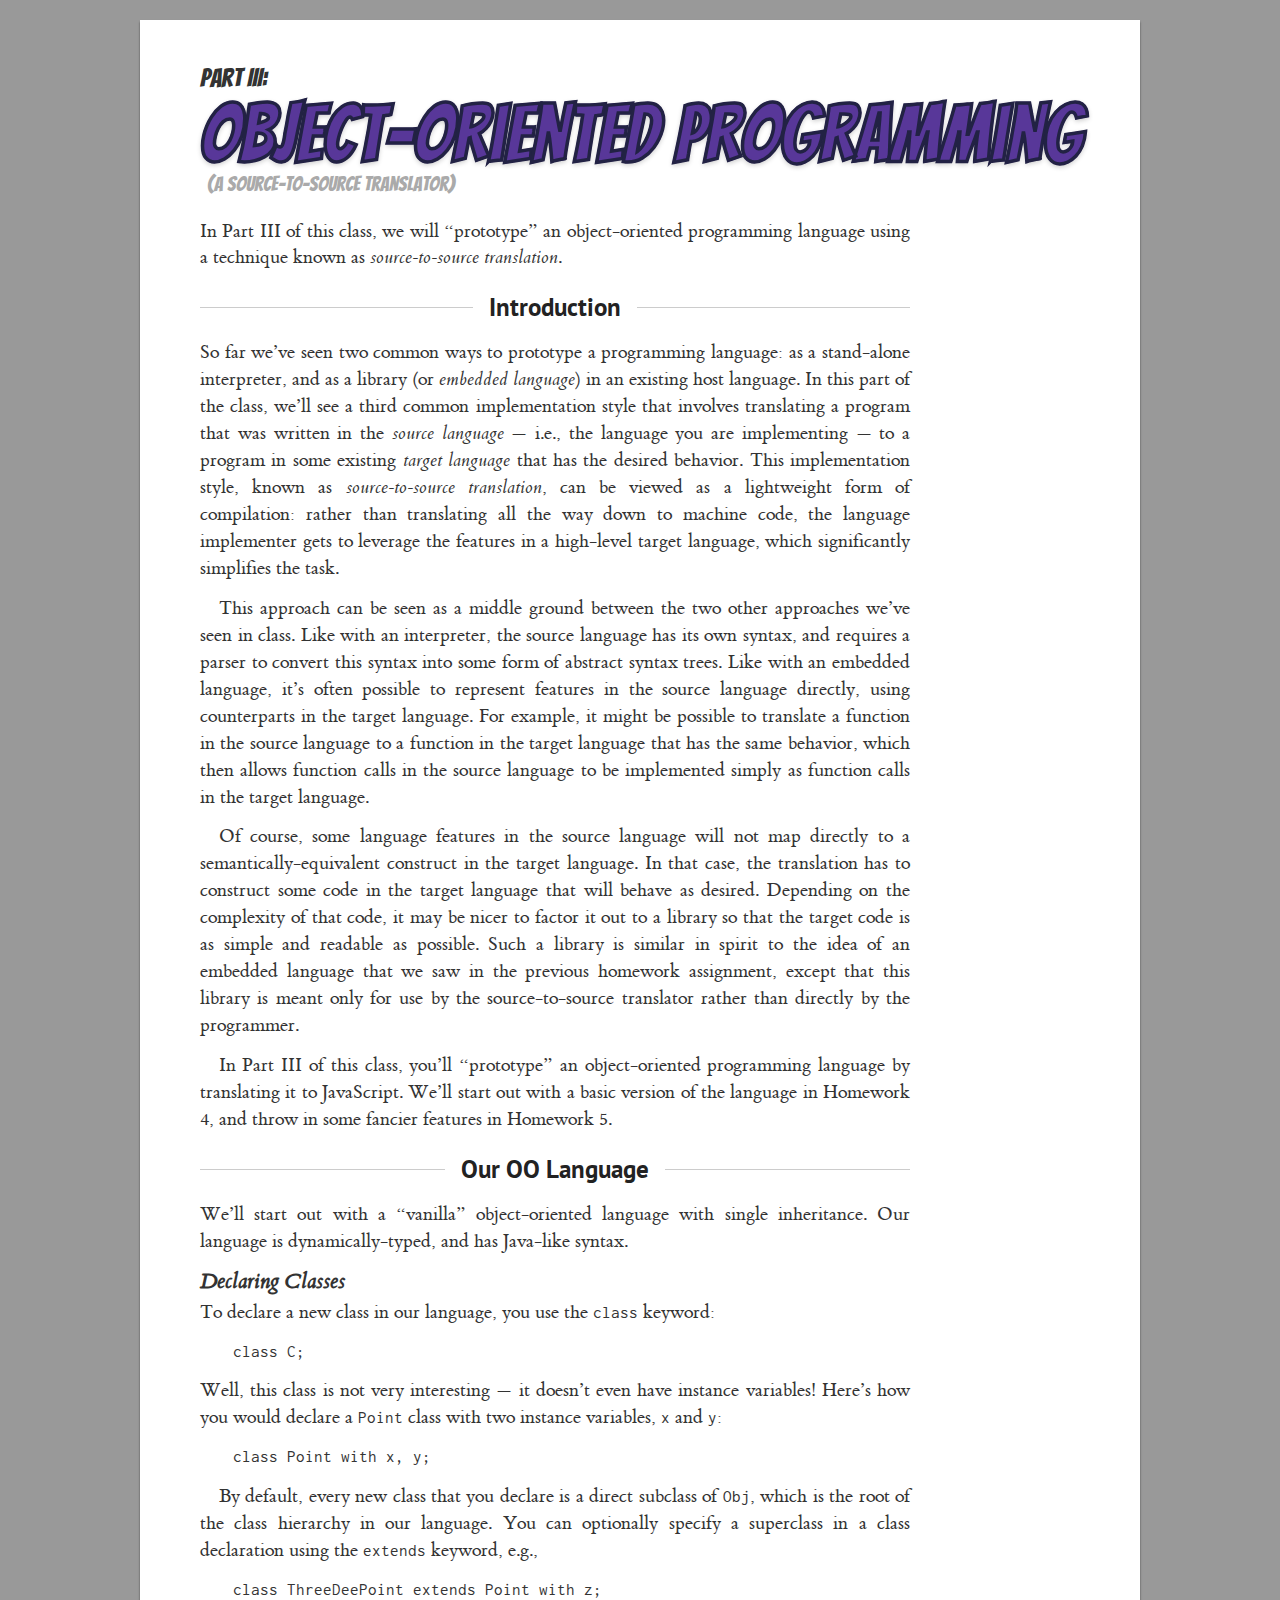
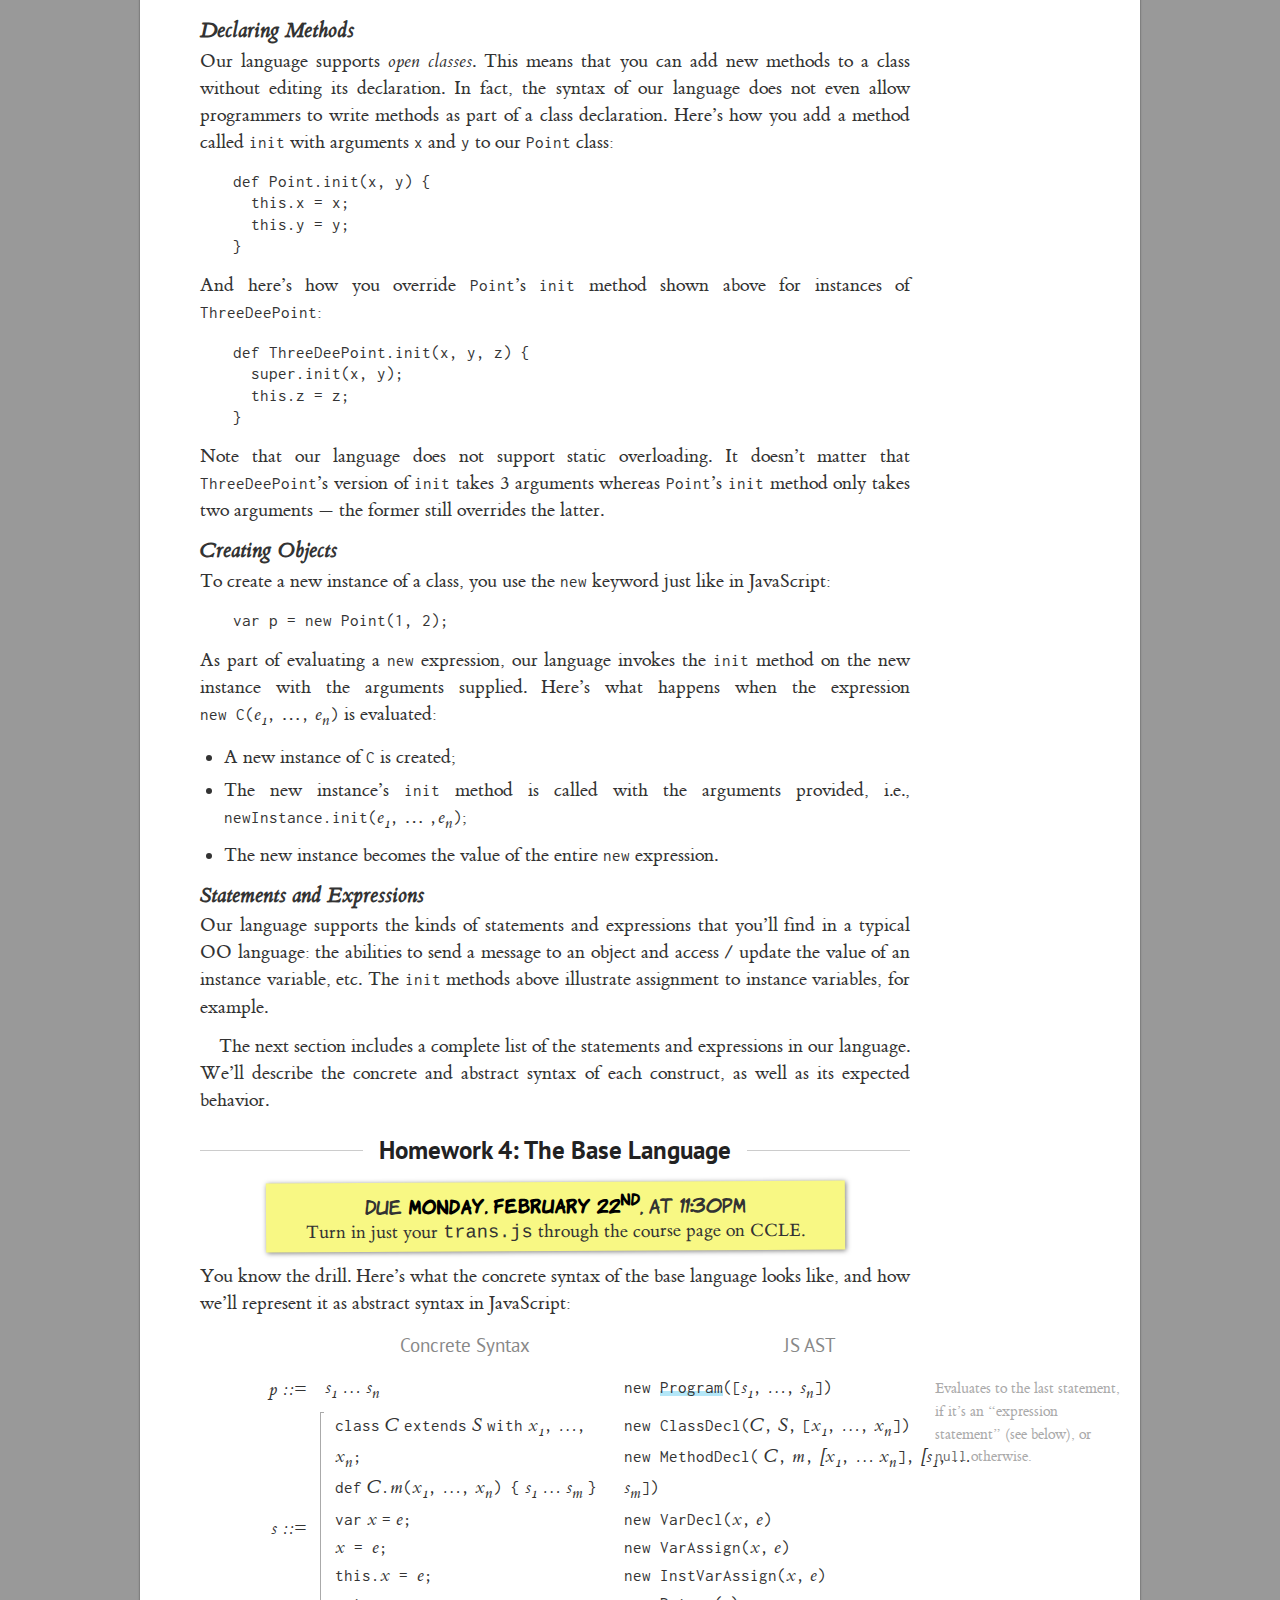
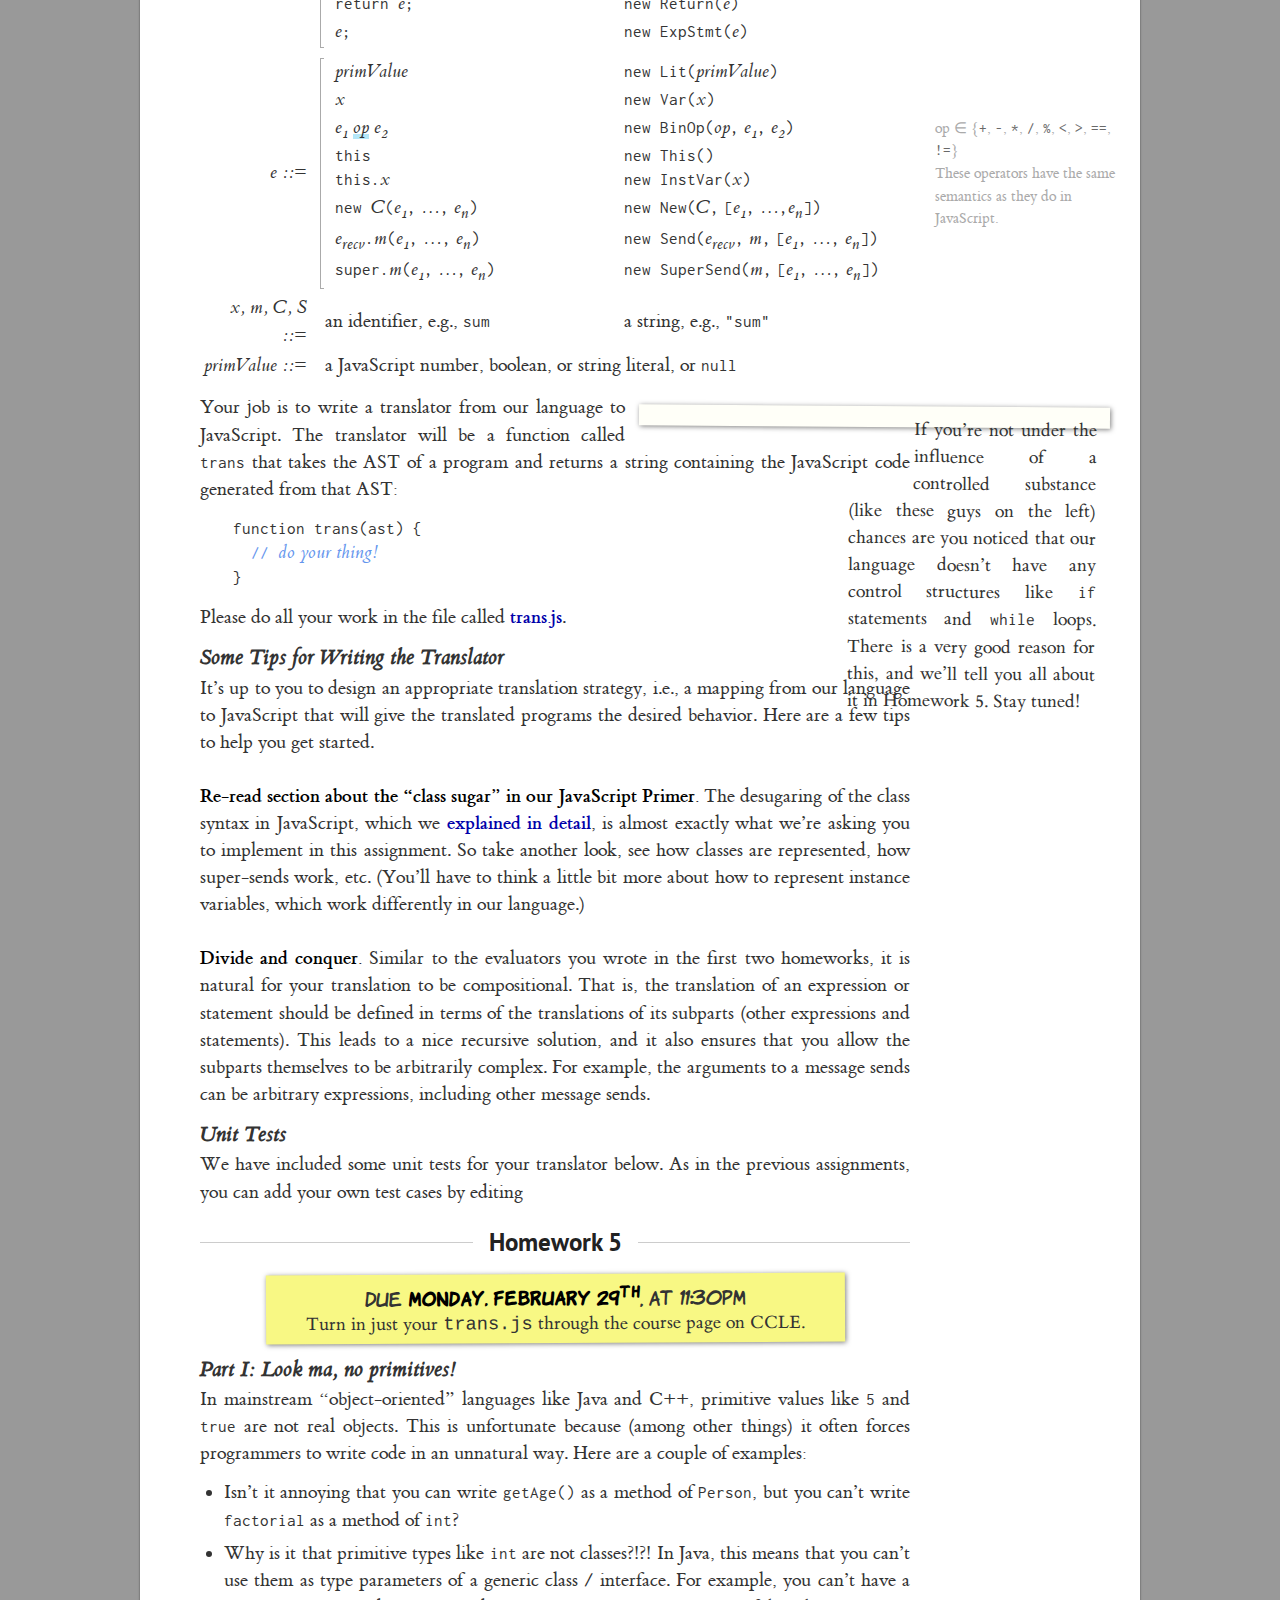
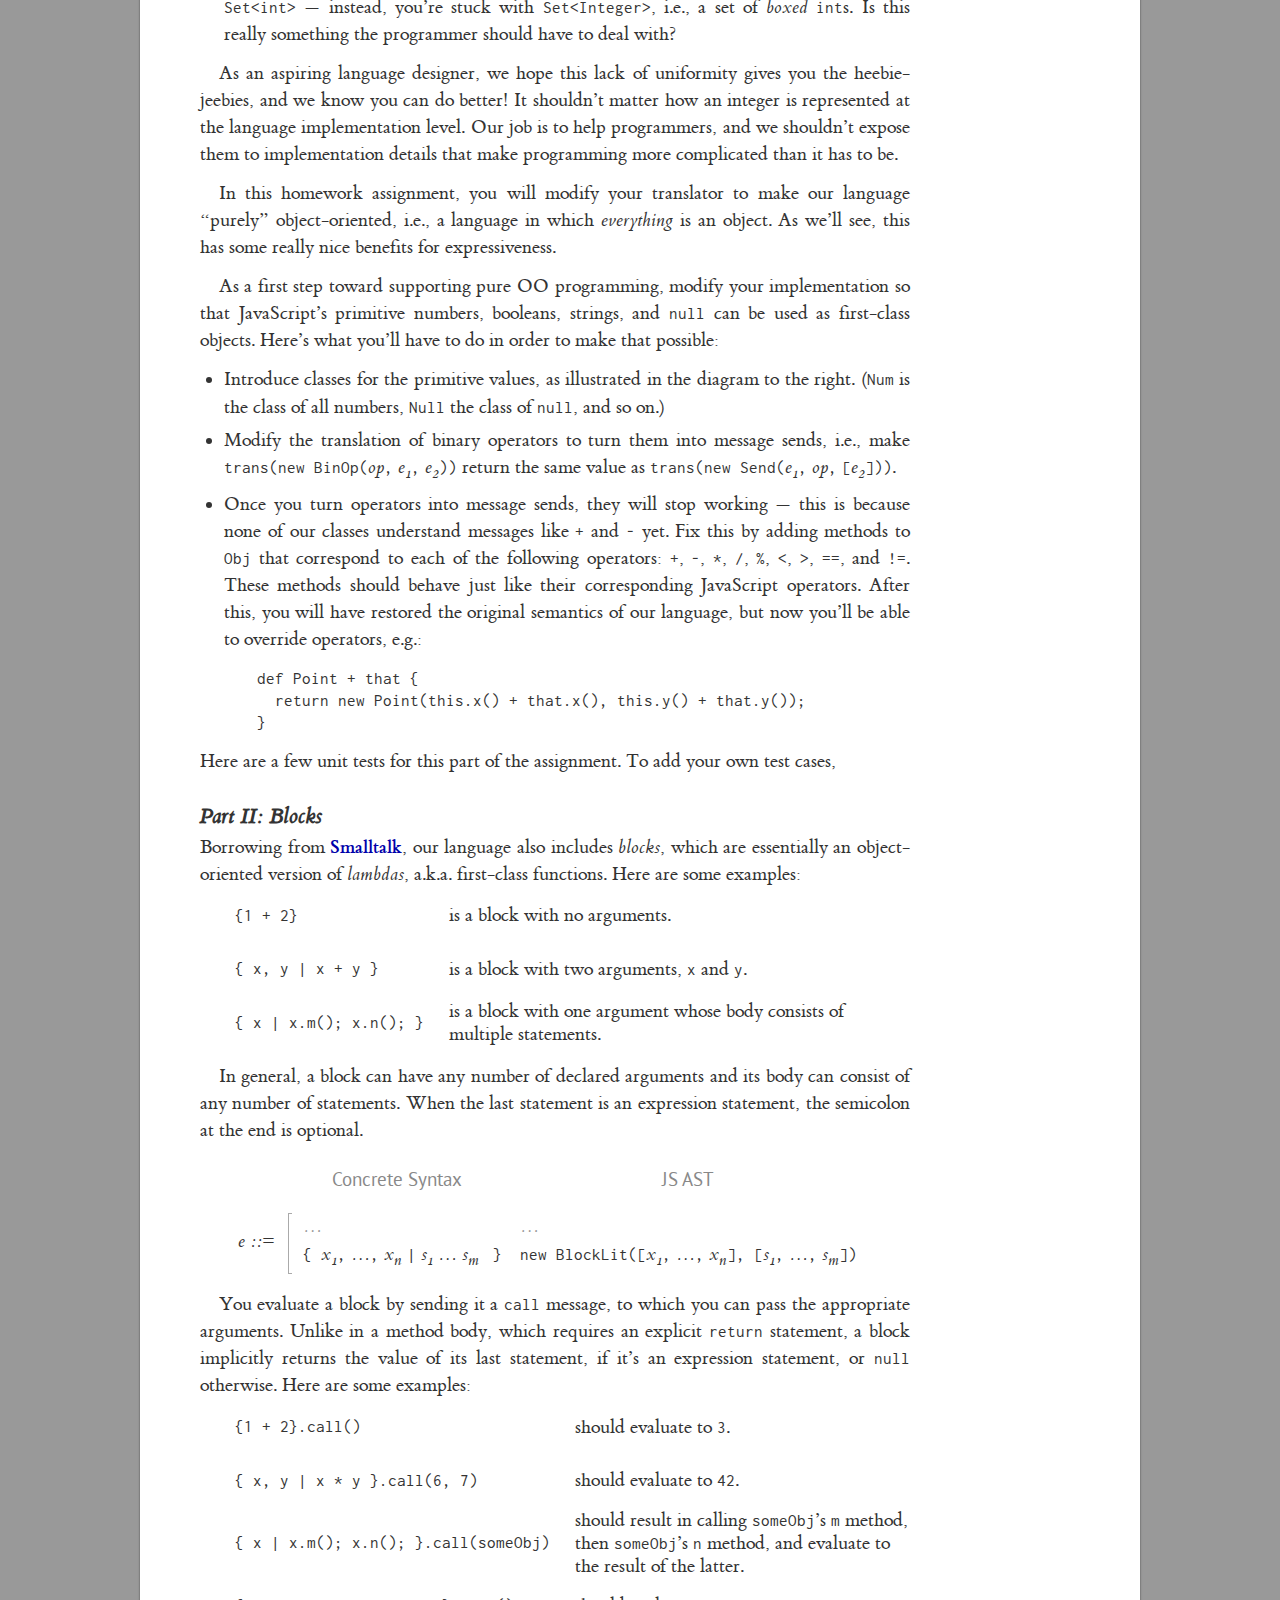
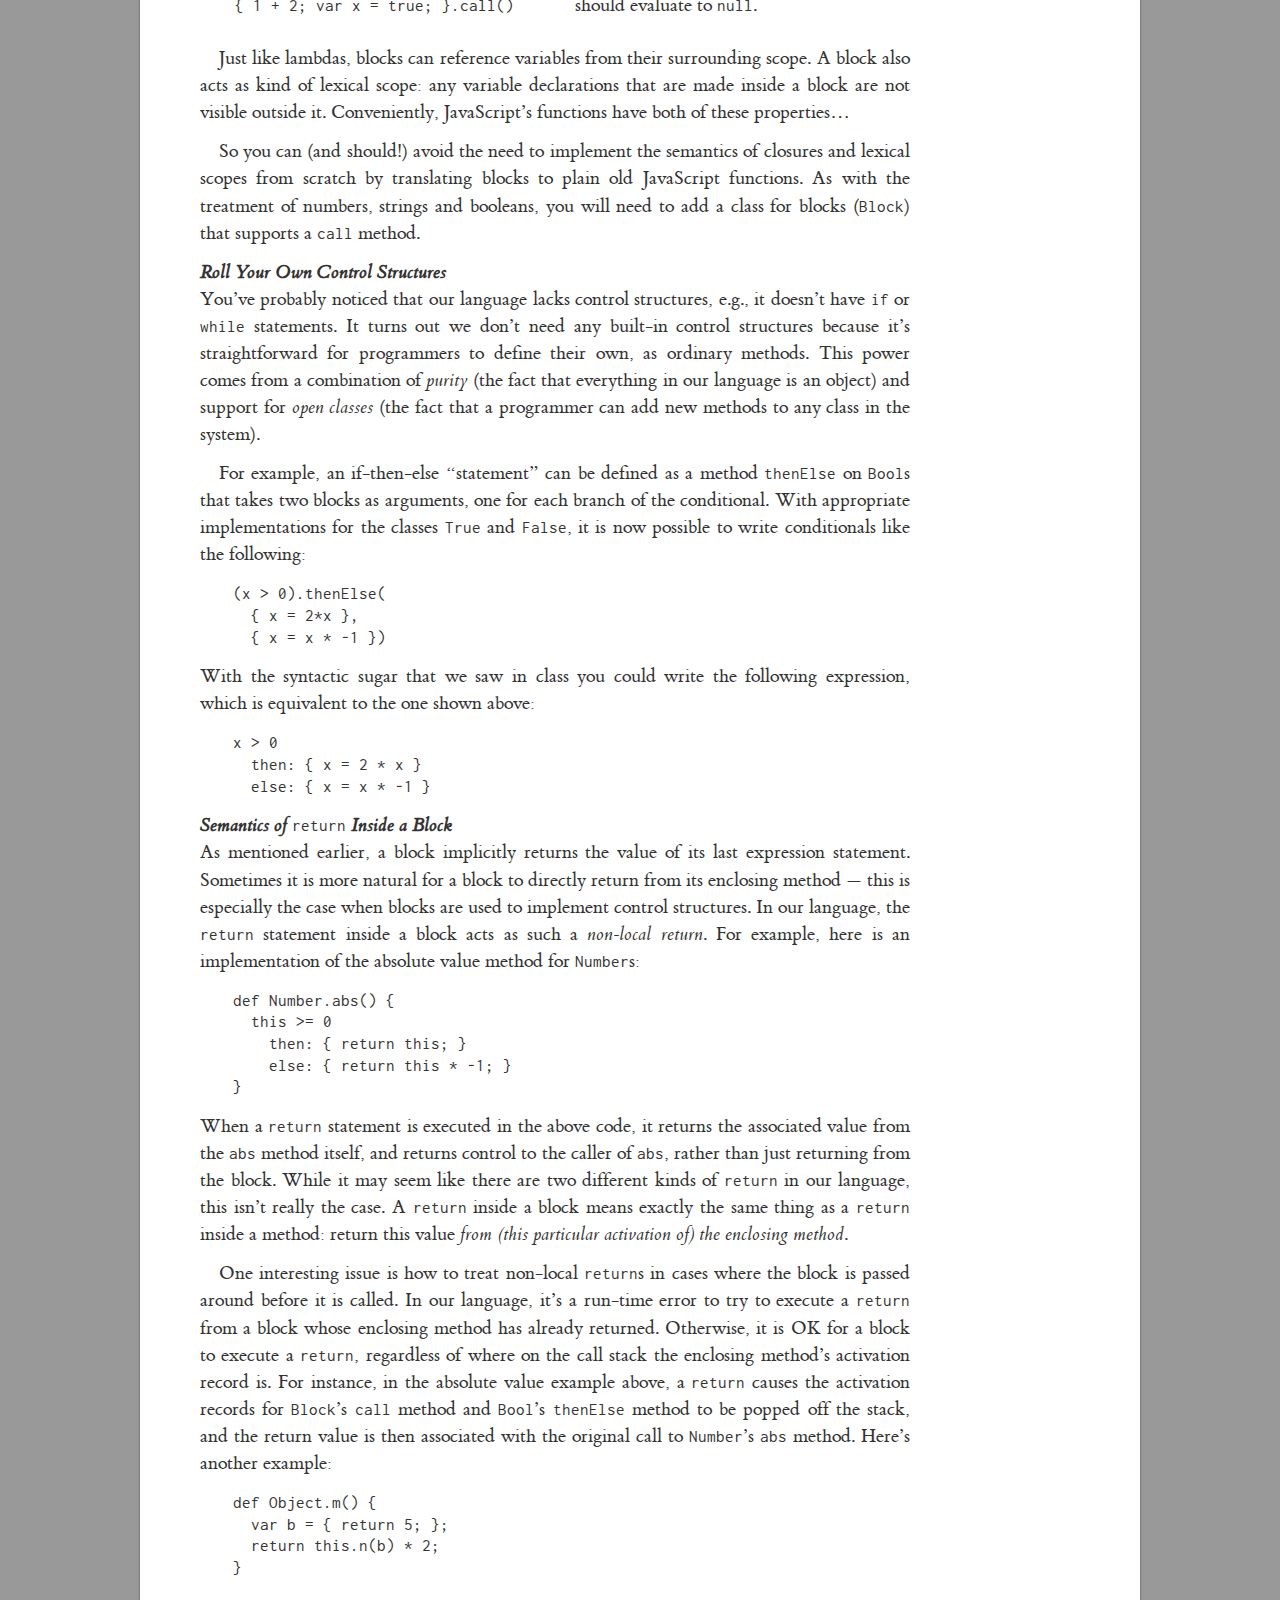
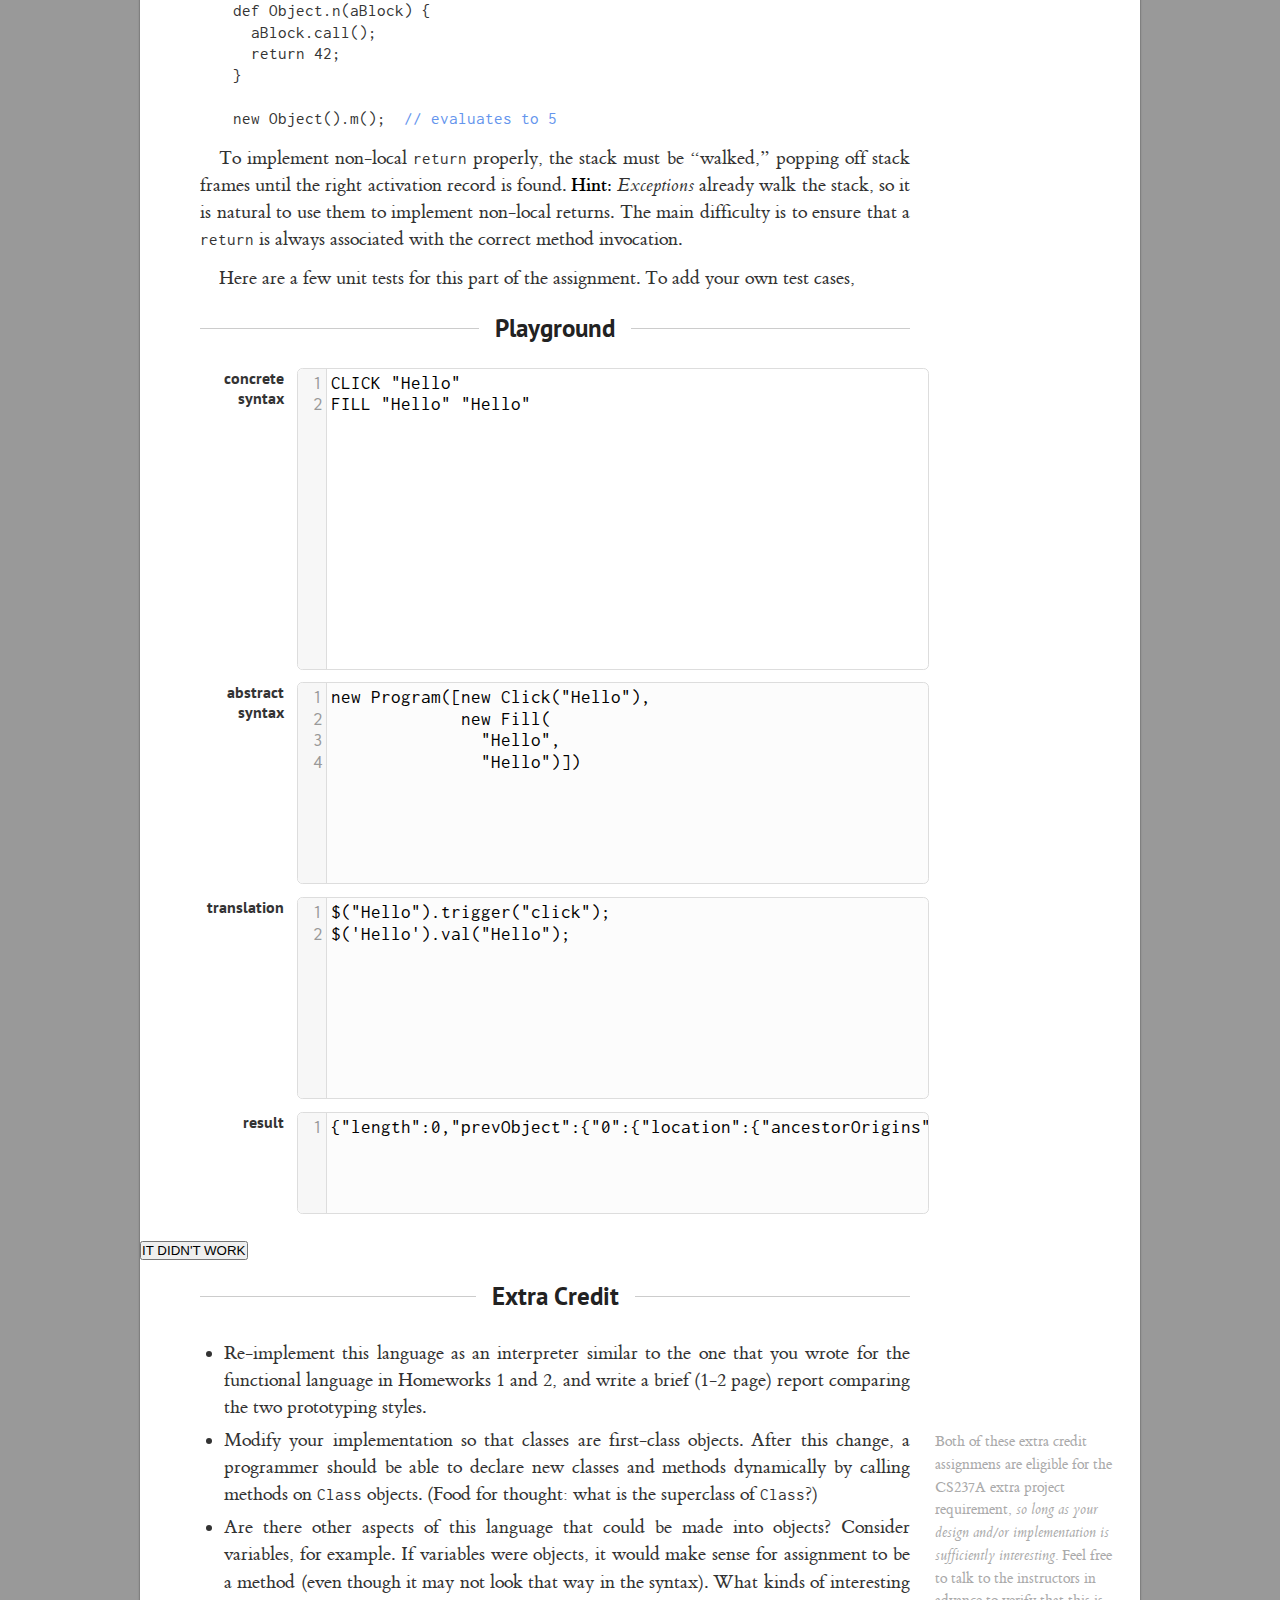
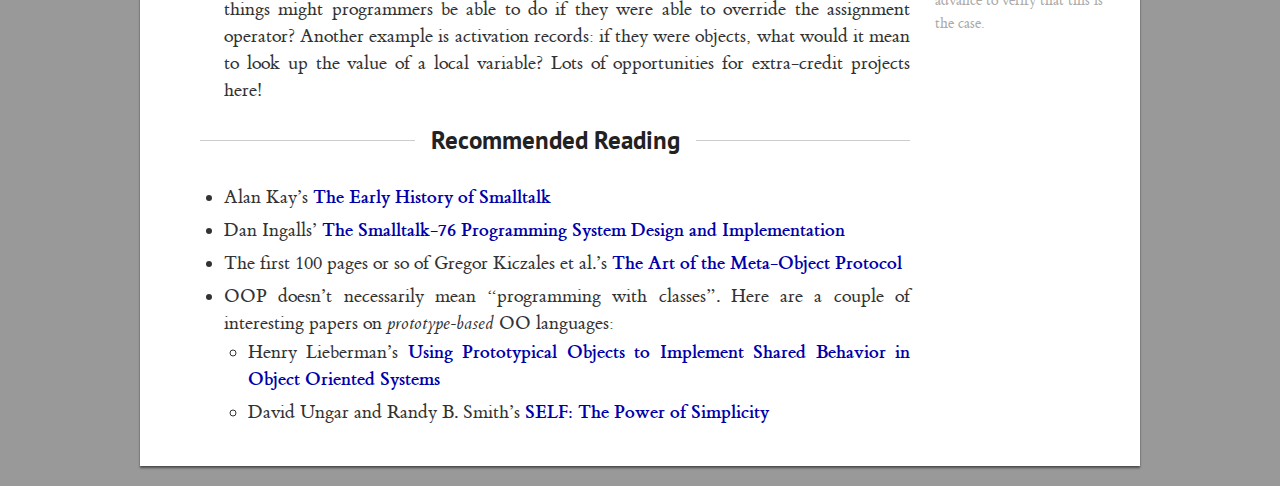
==== commit 4c09114c: "Testing with clicking example button" ====
--- a/gifby/index.html
+++ b/gifby/index.html
@@ -15,6 +15,7 @@
     <script src="../lib/beautify.js"></script>
 
     <script src="../lib/jquery-2.1.1.min.js"></script>
+    <script src="script.js"></script>
     <script src="../lib/codemirror.js"></script>
 
     <script type="text/ohm-js">
@@ -617,6 +618,7 @@
 
         </script>
       </section>
+      <button onclick="change()" id=example>IT DIDN'T WORK</button>
       <section>
         <sectionHeader>
           <span>Extra Credit</span>
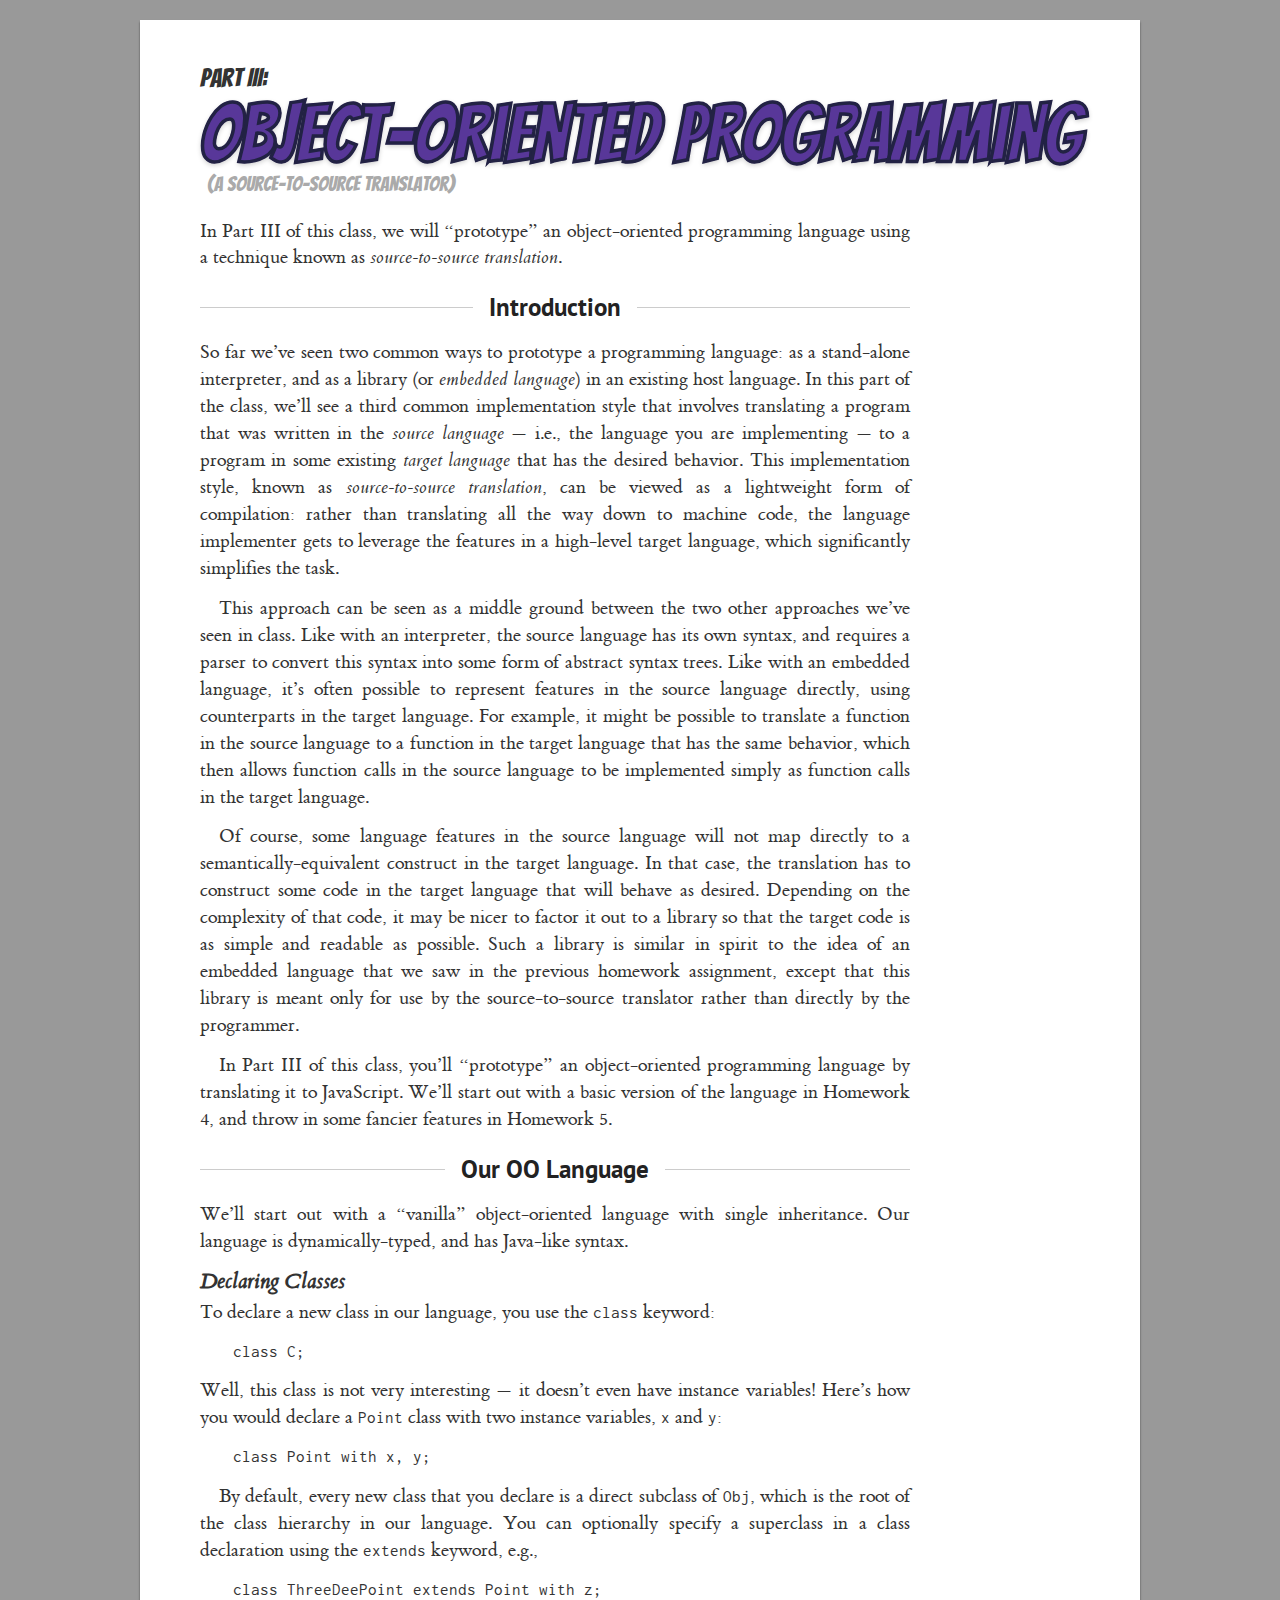
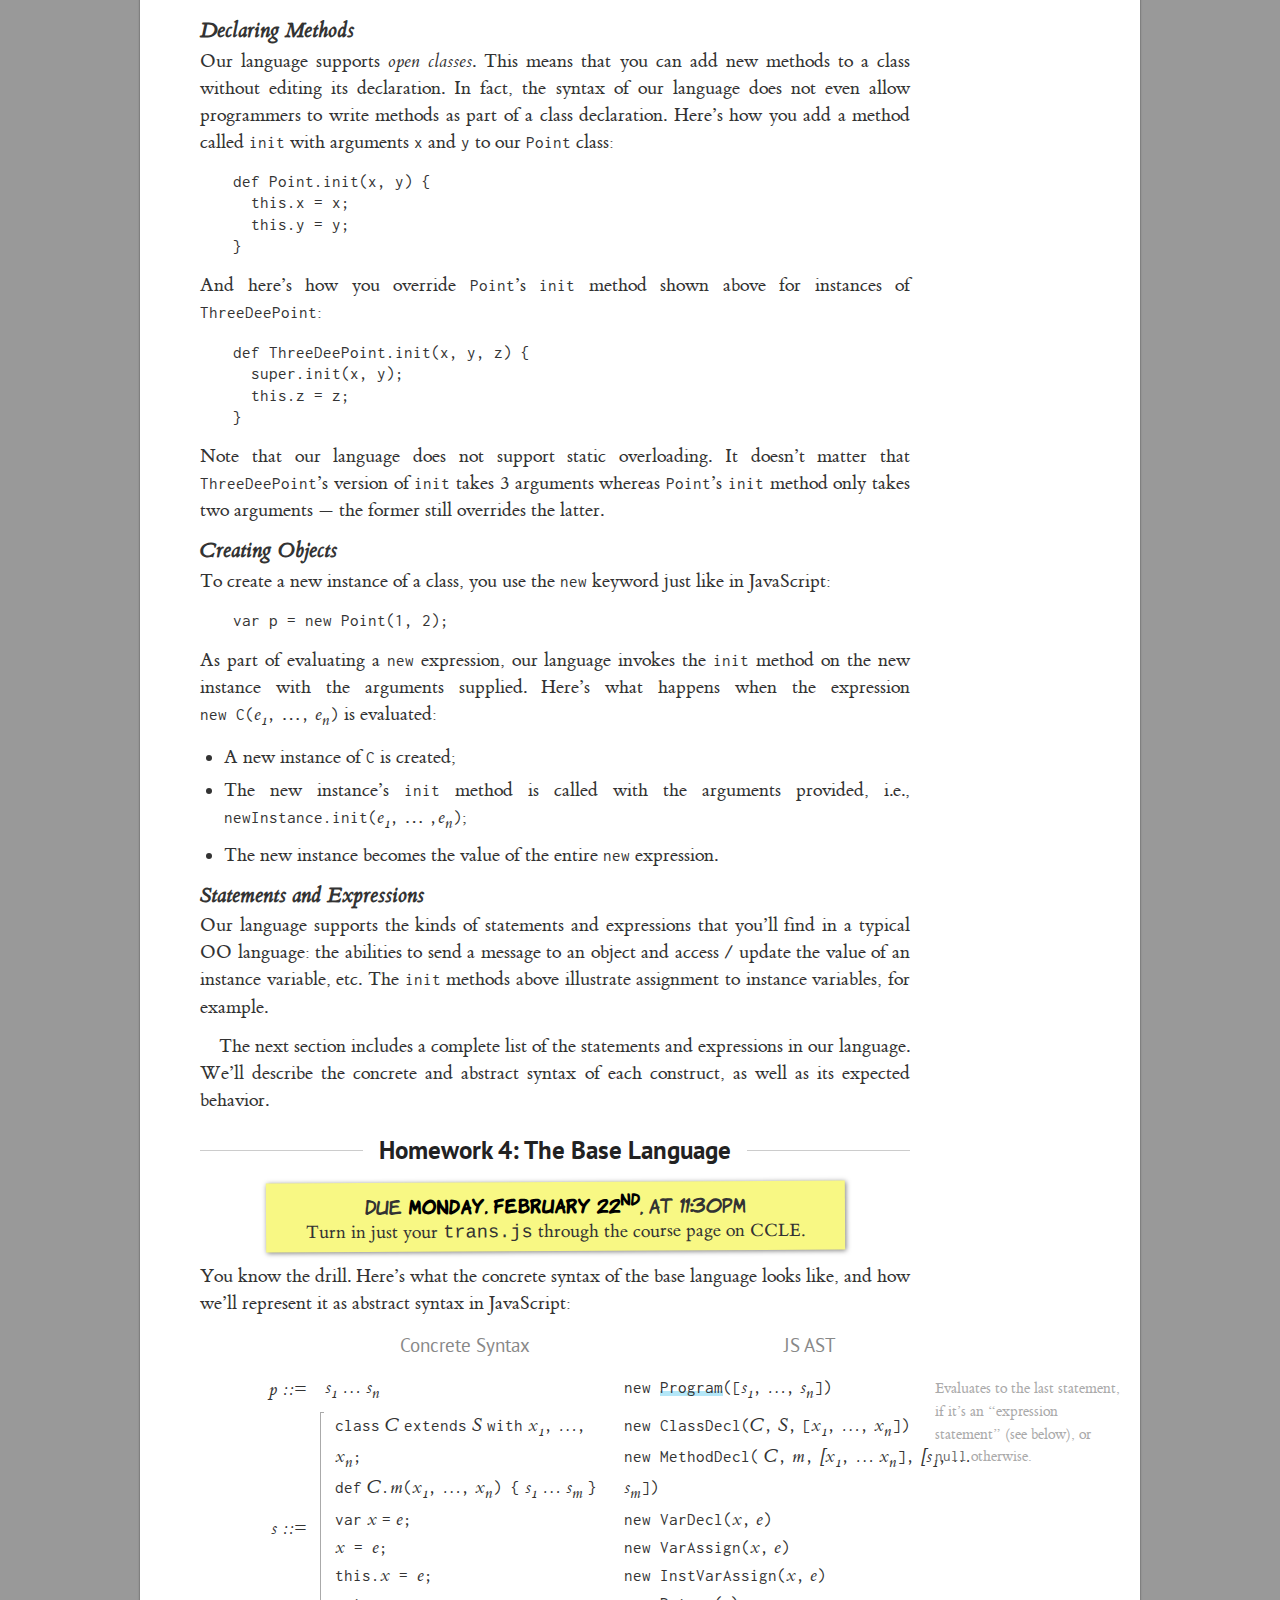
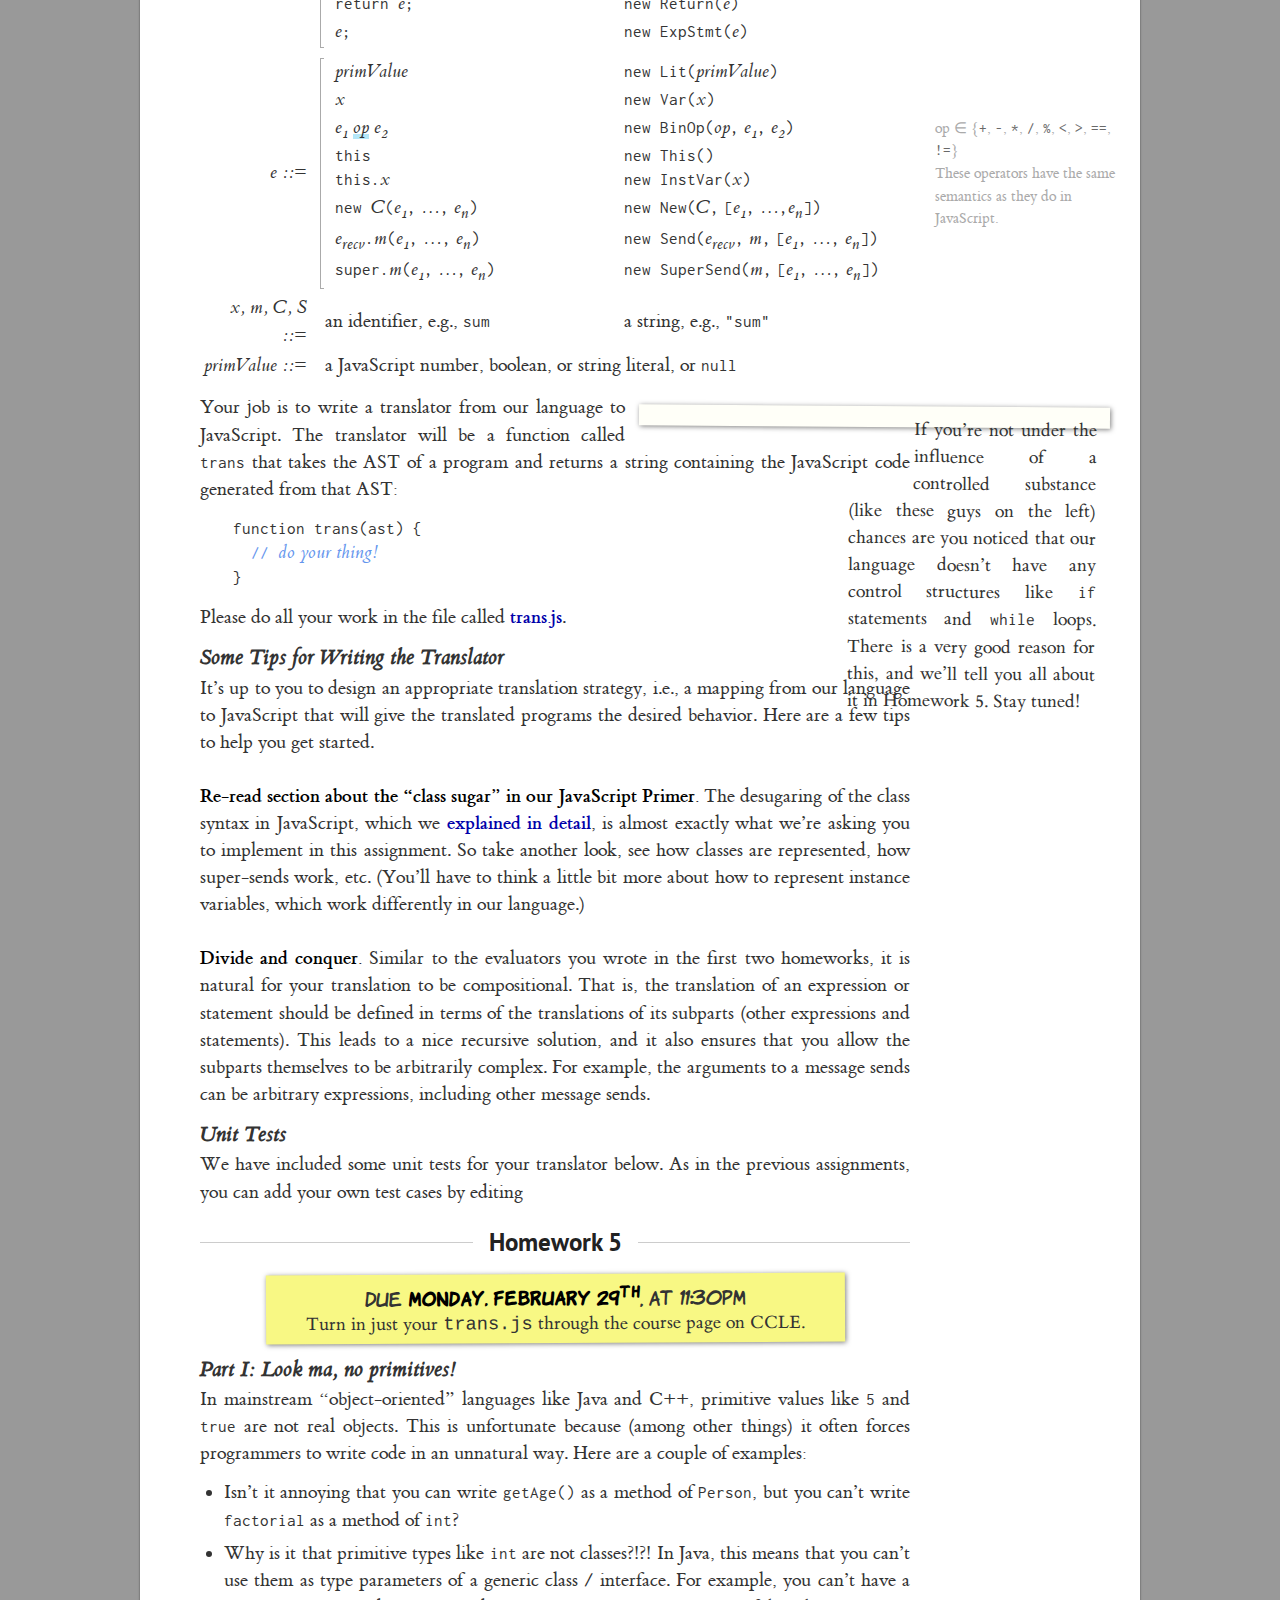
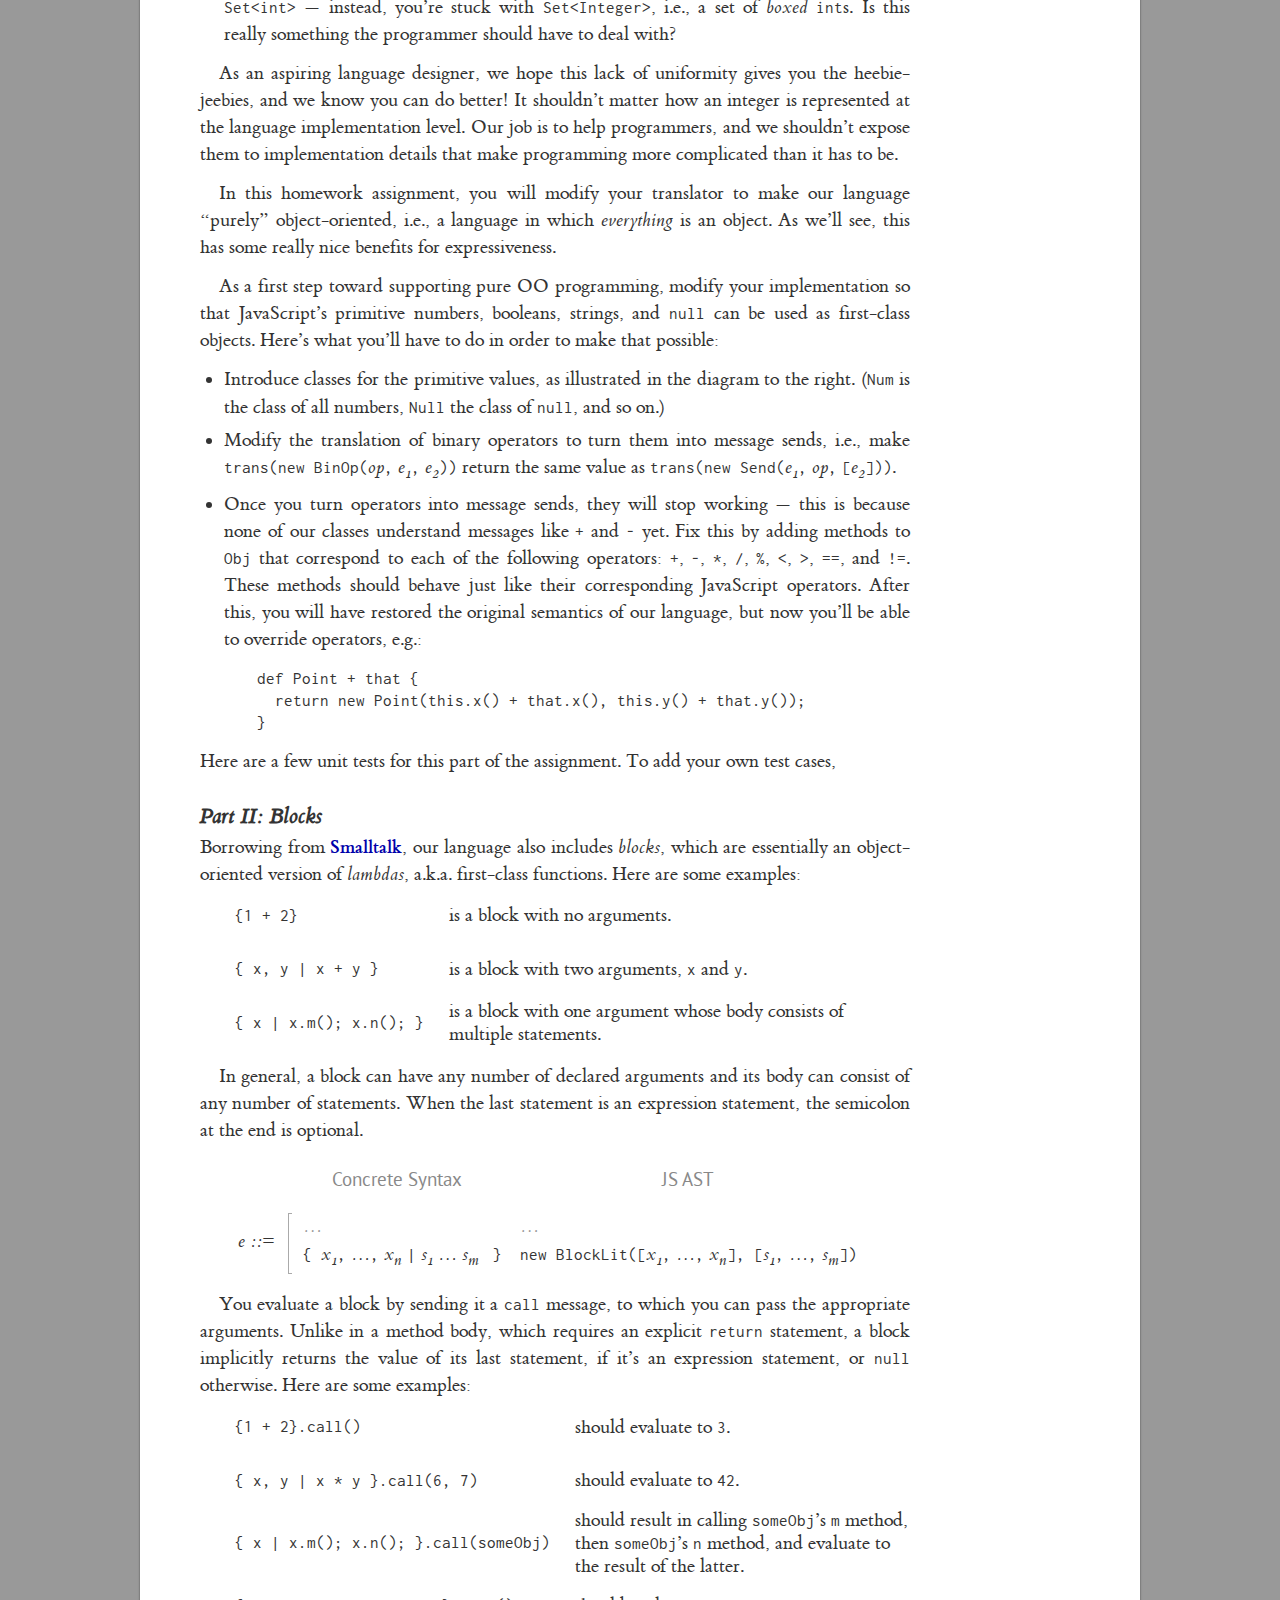
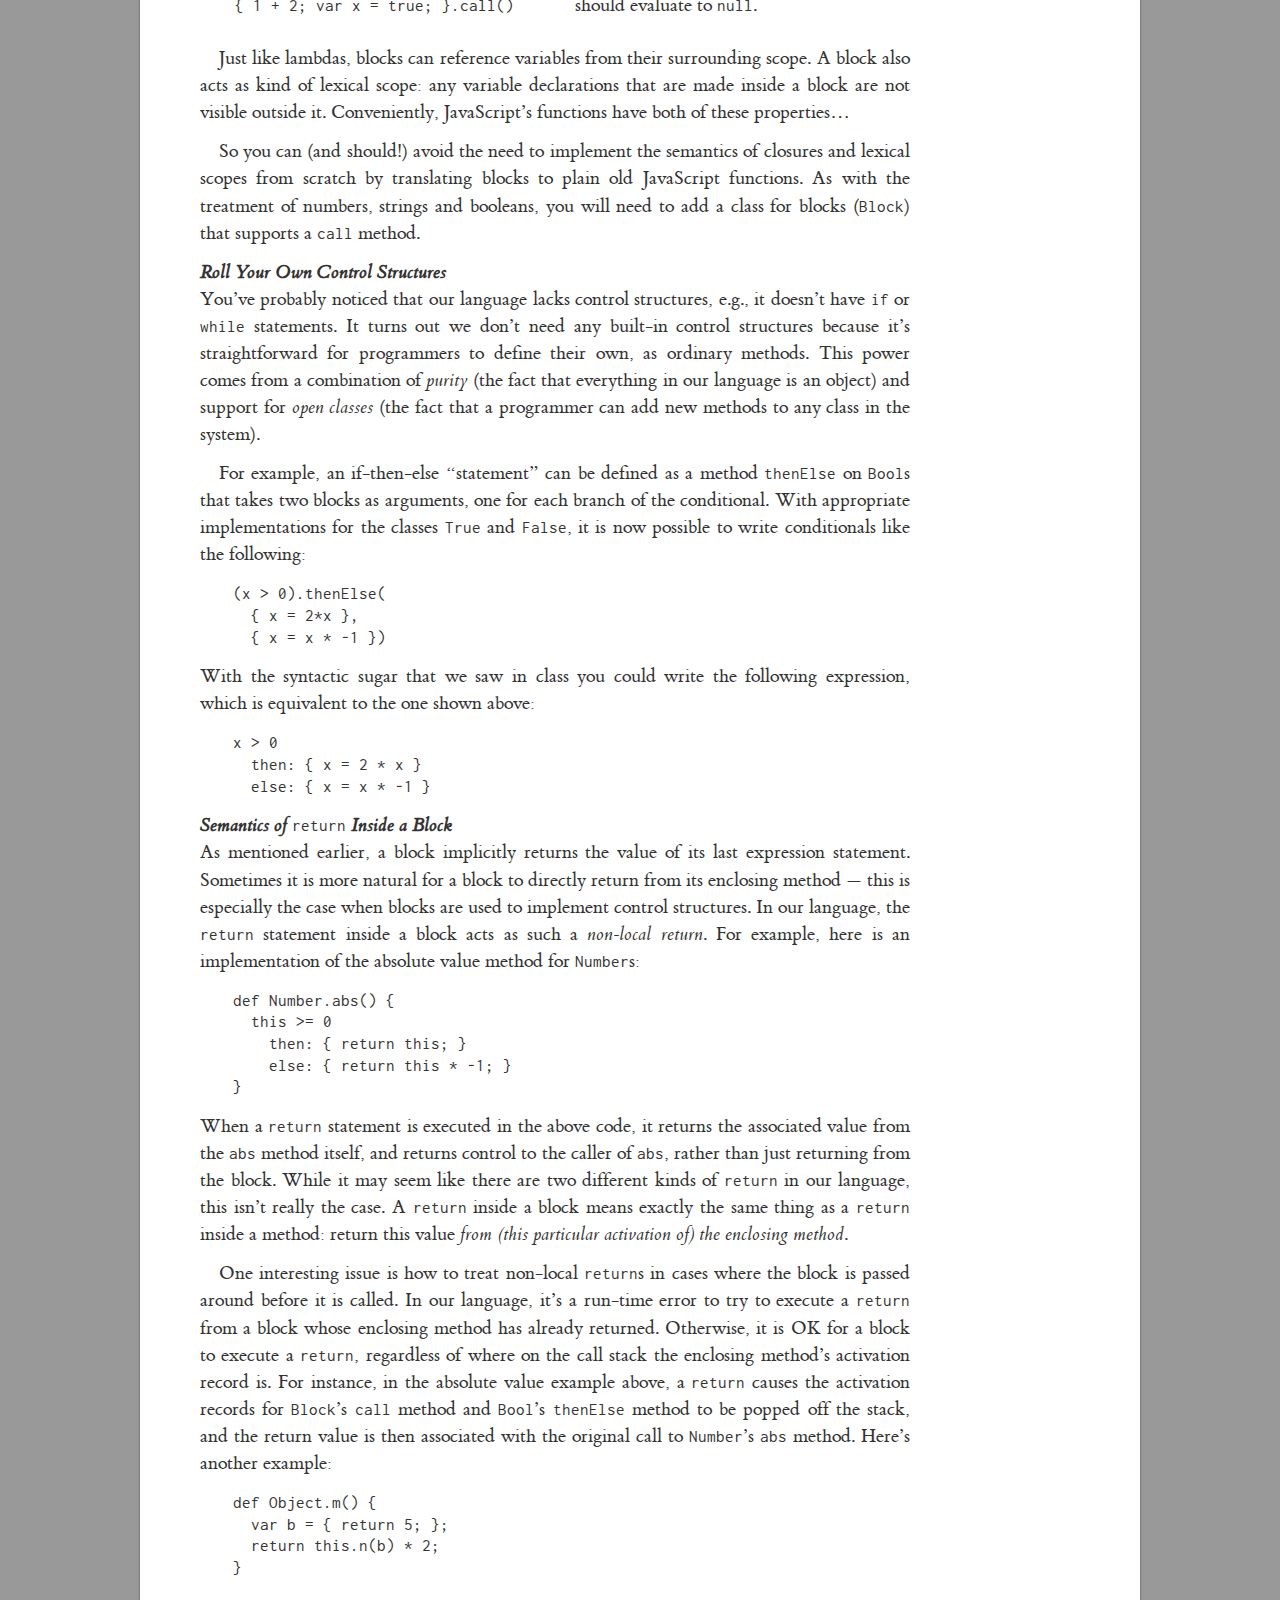
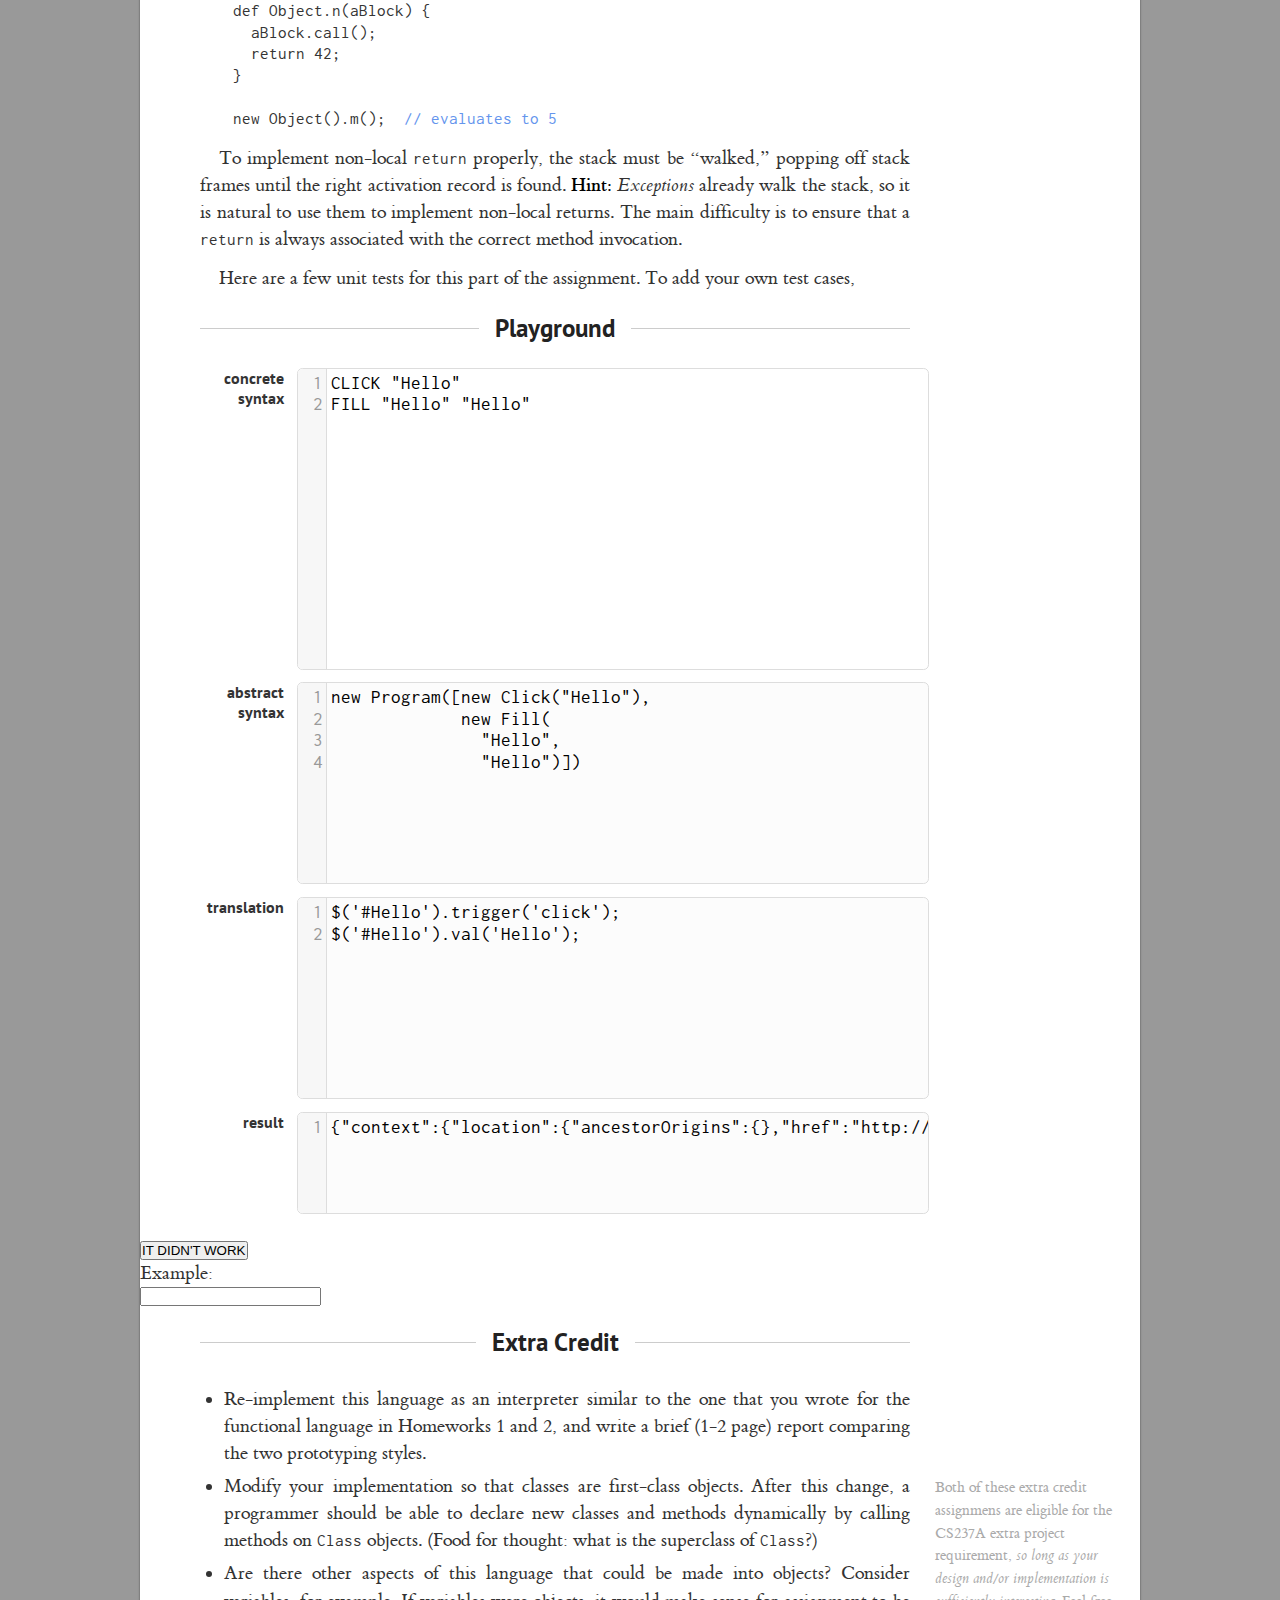
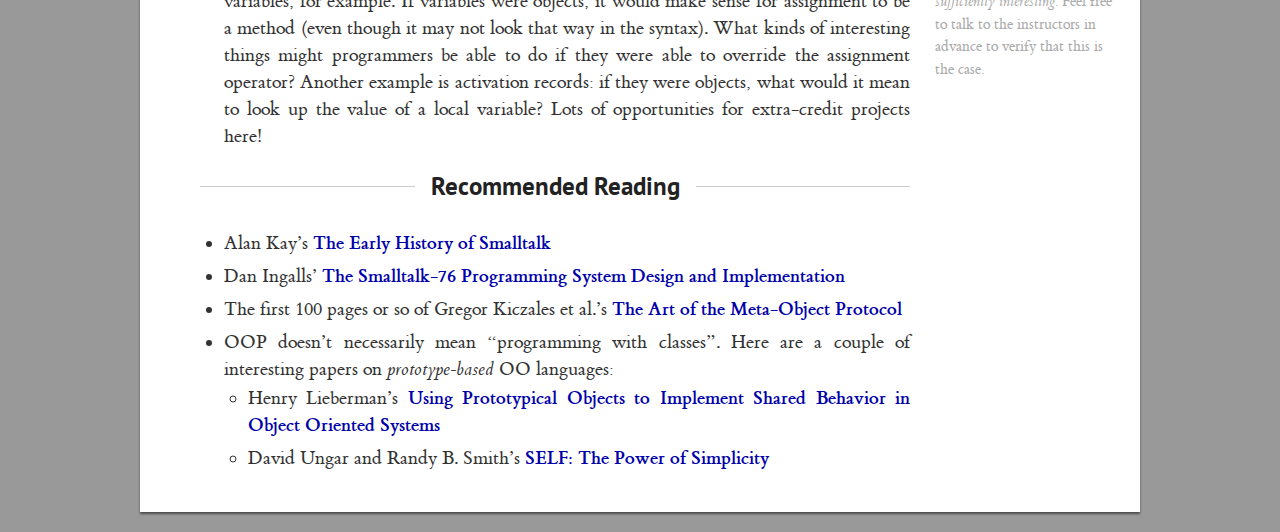
==== commit 2c437ead: "Can click and fill by id" ====
--- a/gifby/index.html
+++ b/gifby/index.html
@@ -618,7 +618,11 @@
 
         </script>
       </section>
-      <button onclick="change()" id=example>IT DIDN'T WORK</button>
+      <button onclick="change()" id=example_button>IT DIDN'T WORK</button>
+      <form>
+        Example:<br>
+        <input type="text" id=example_form><br>
+      </form>
       <section>
         <sectionHeader>
           <span>Extra Credit</span>
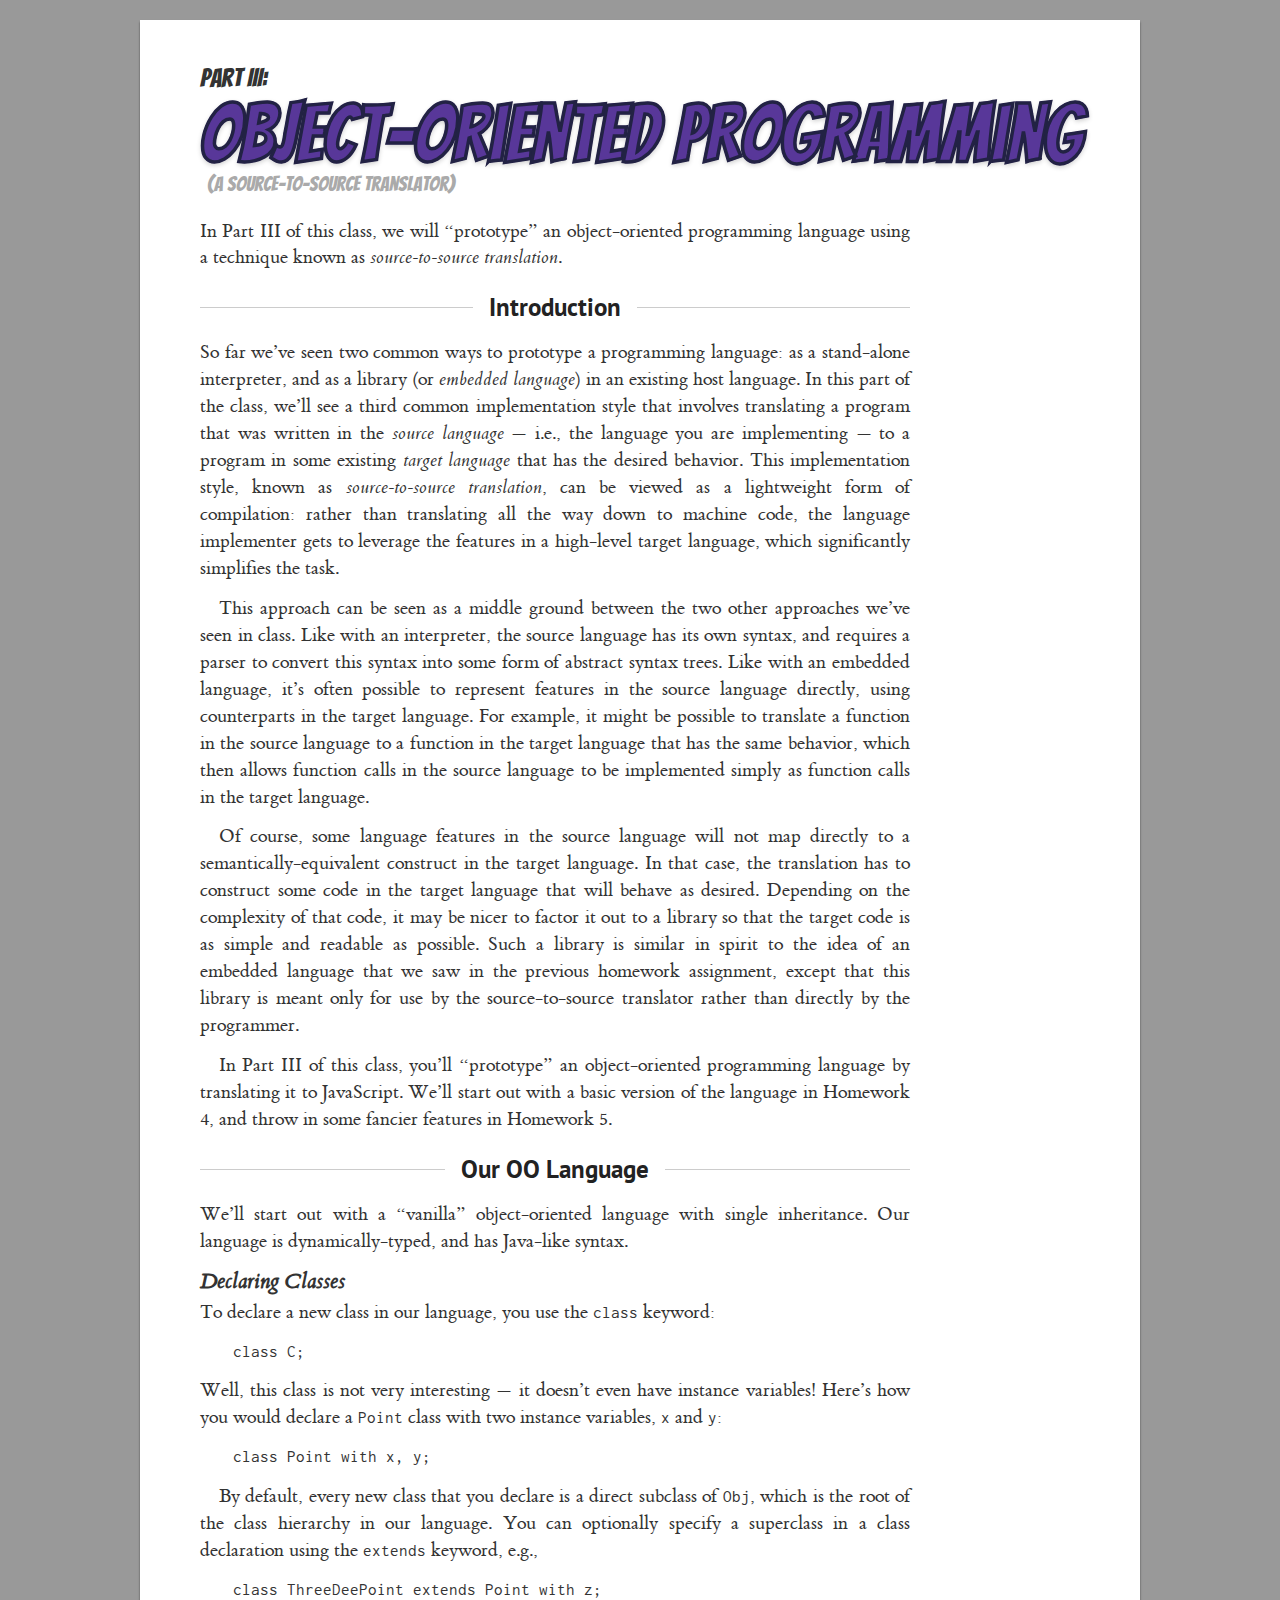
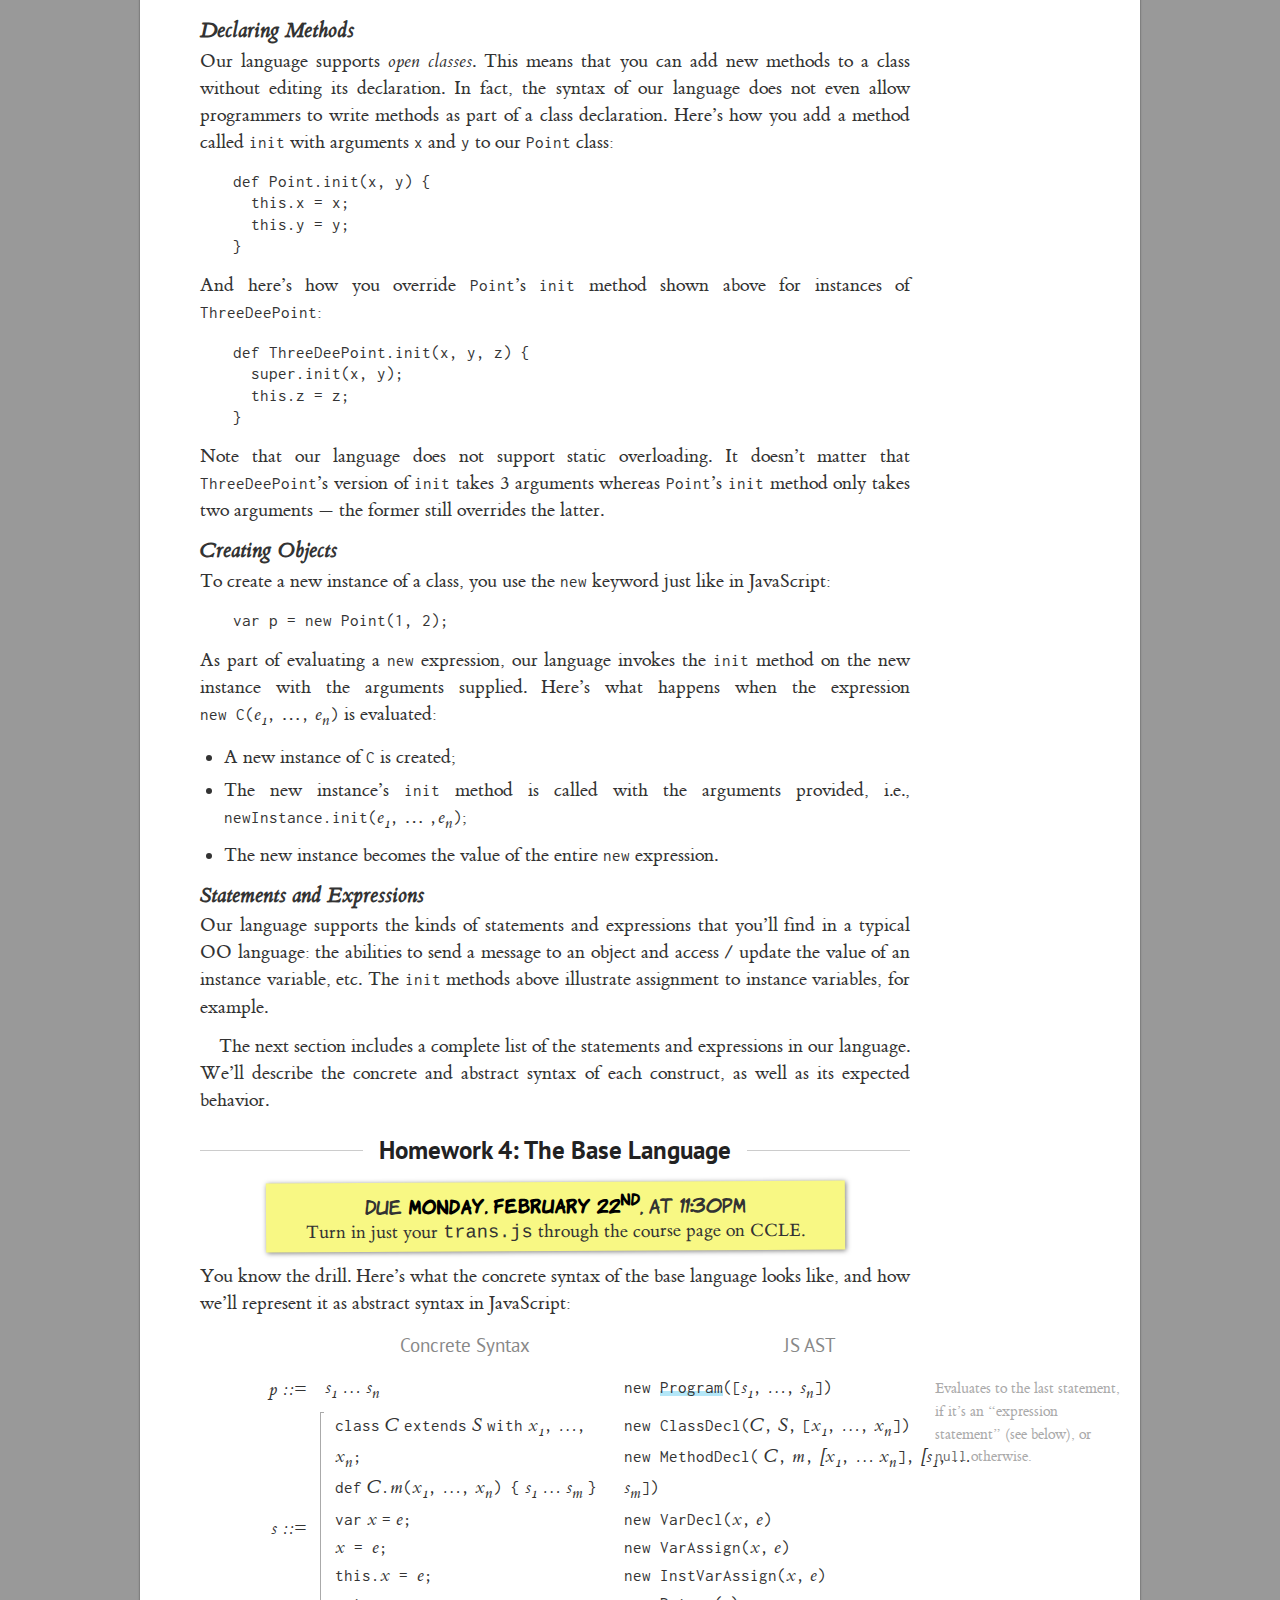
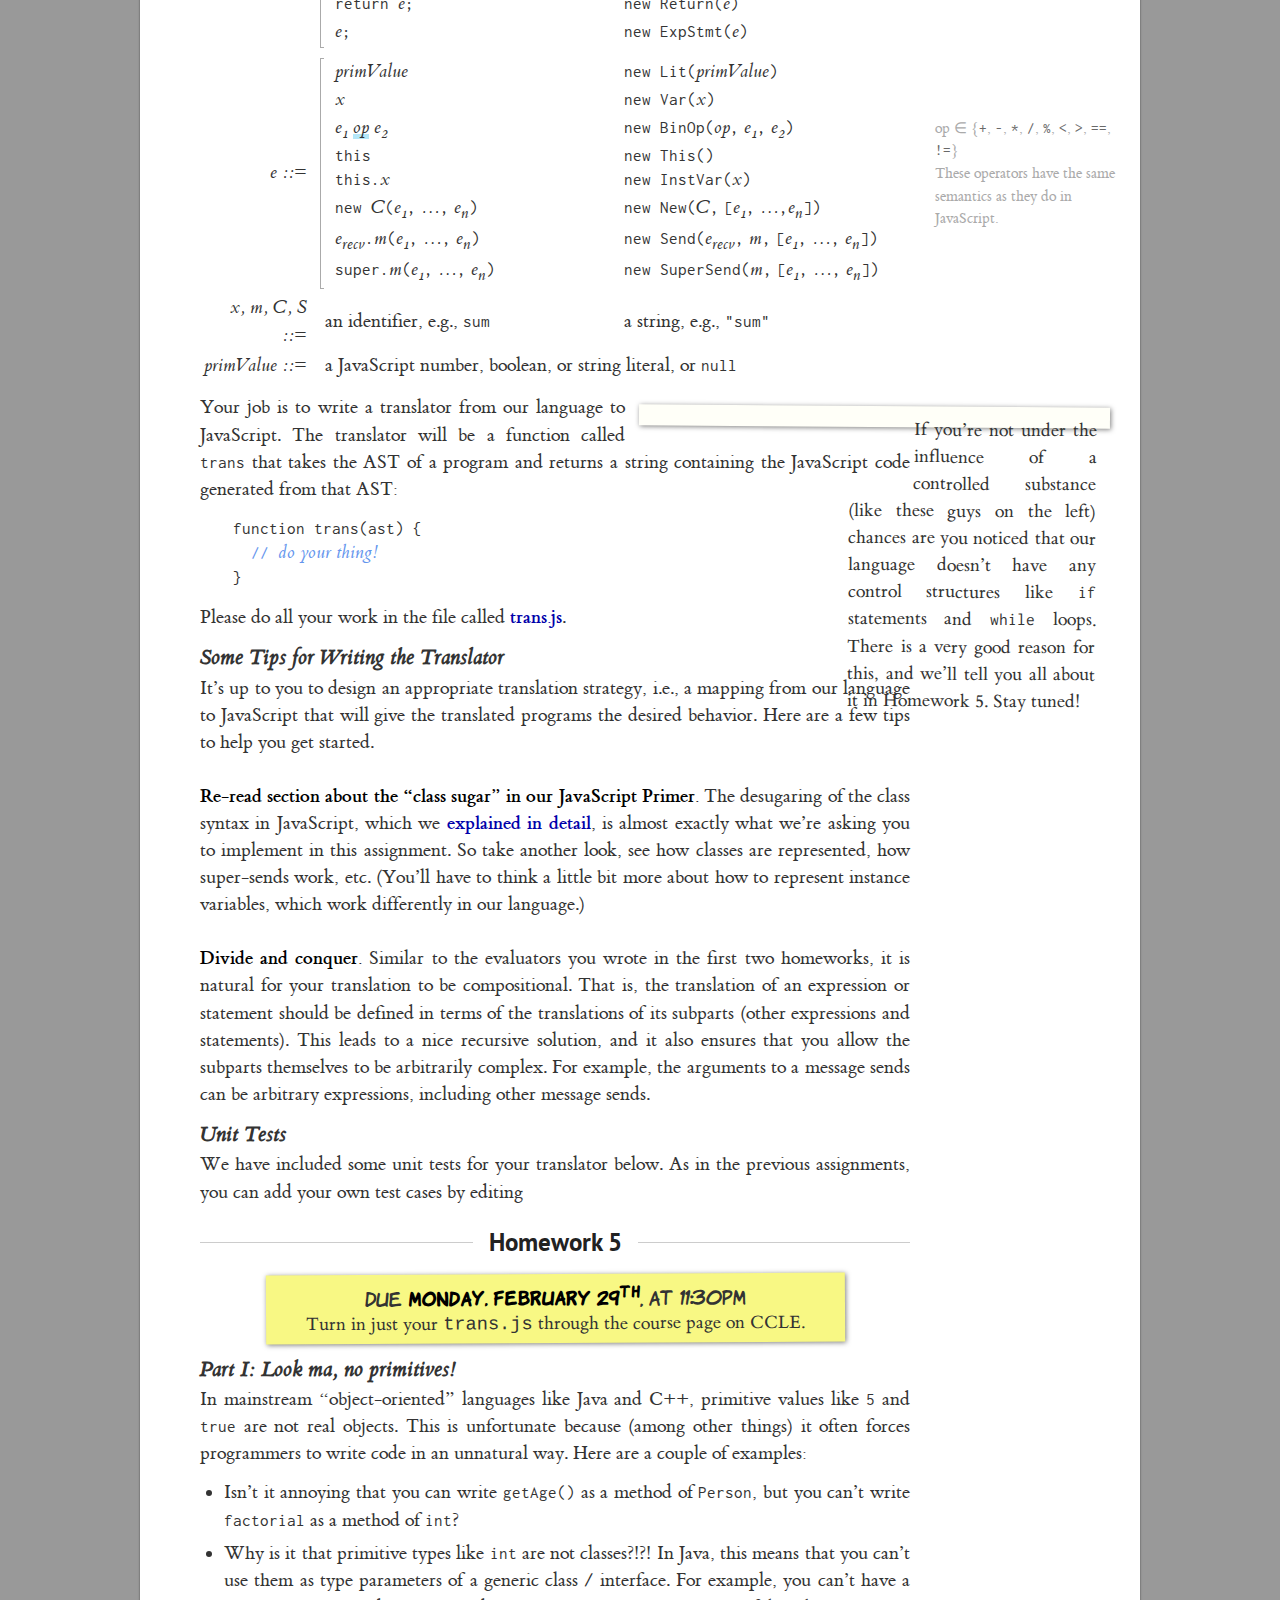
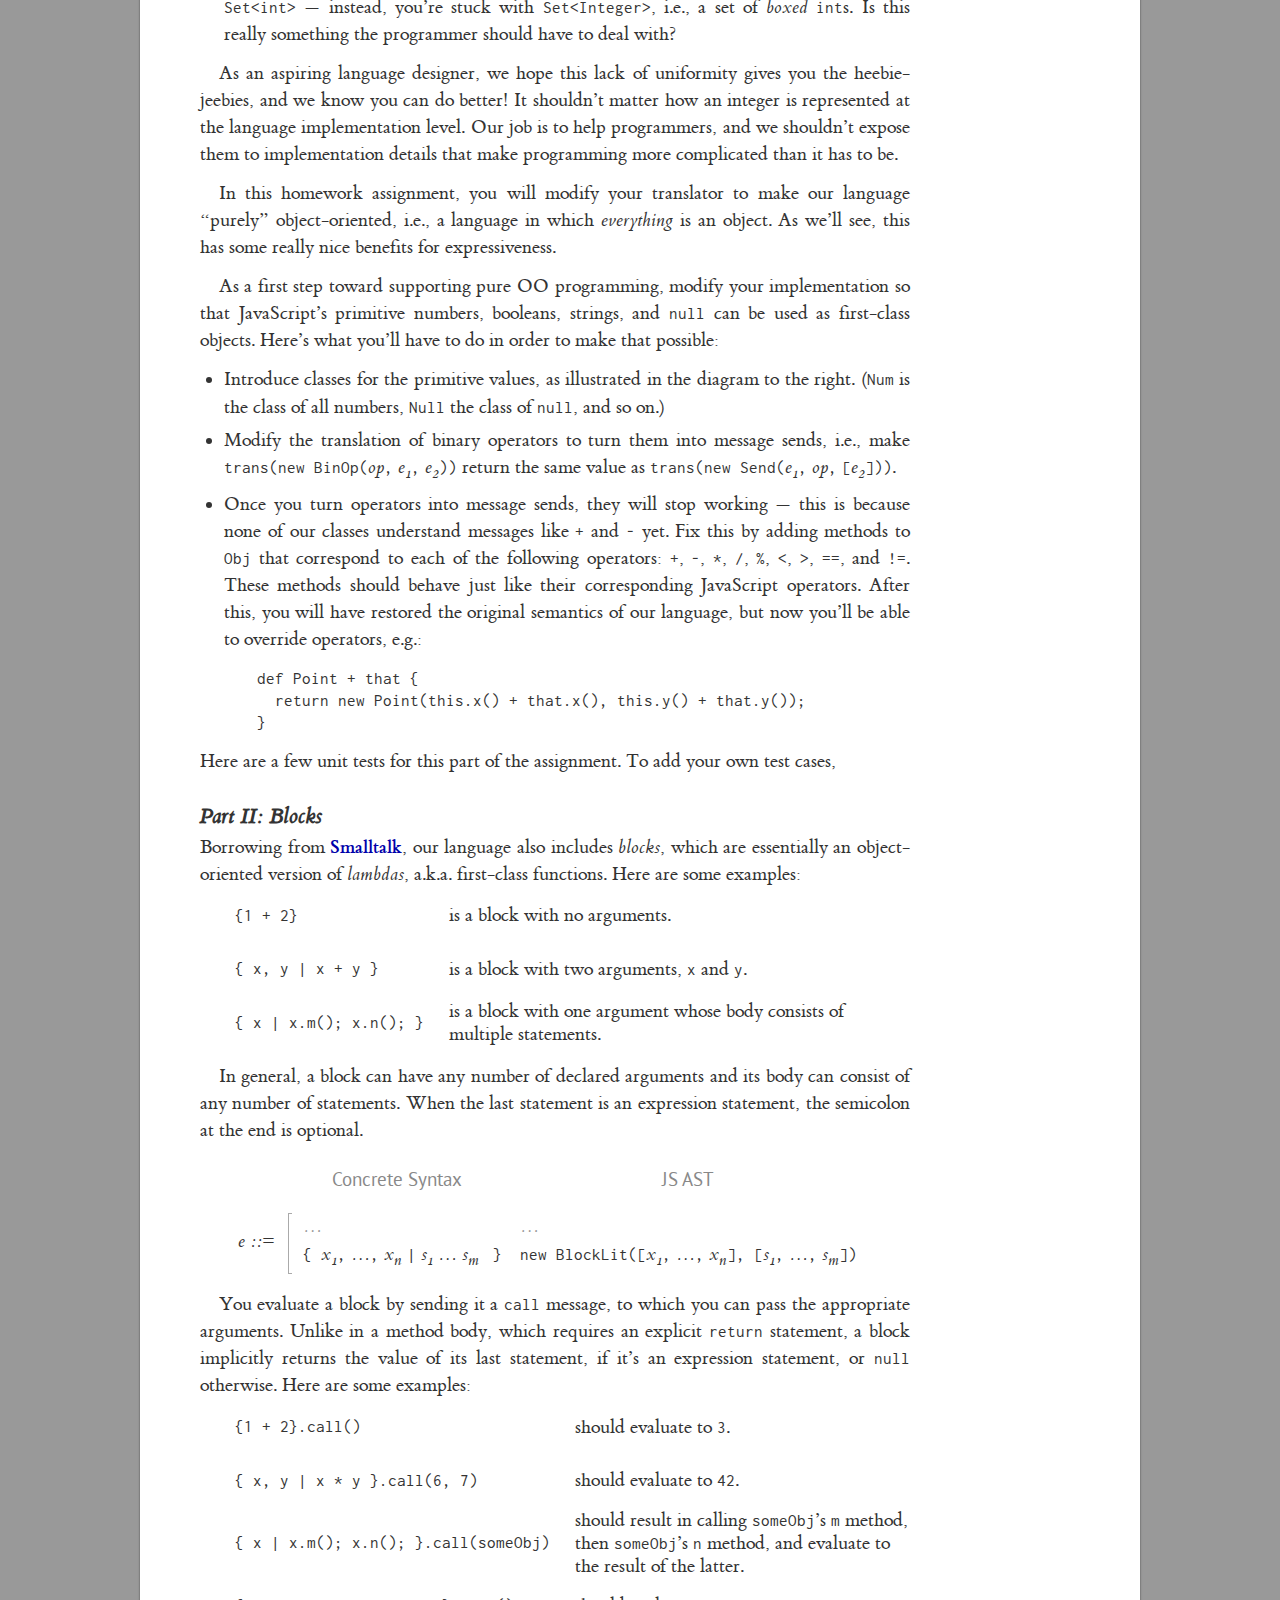
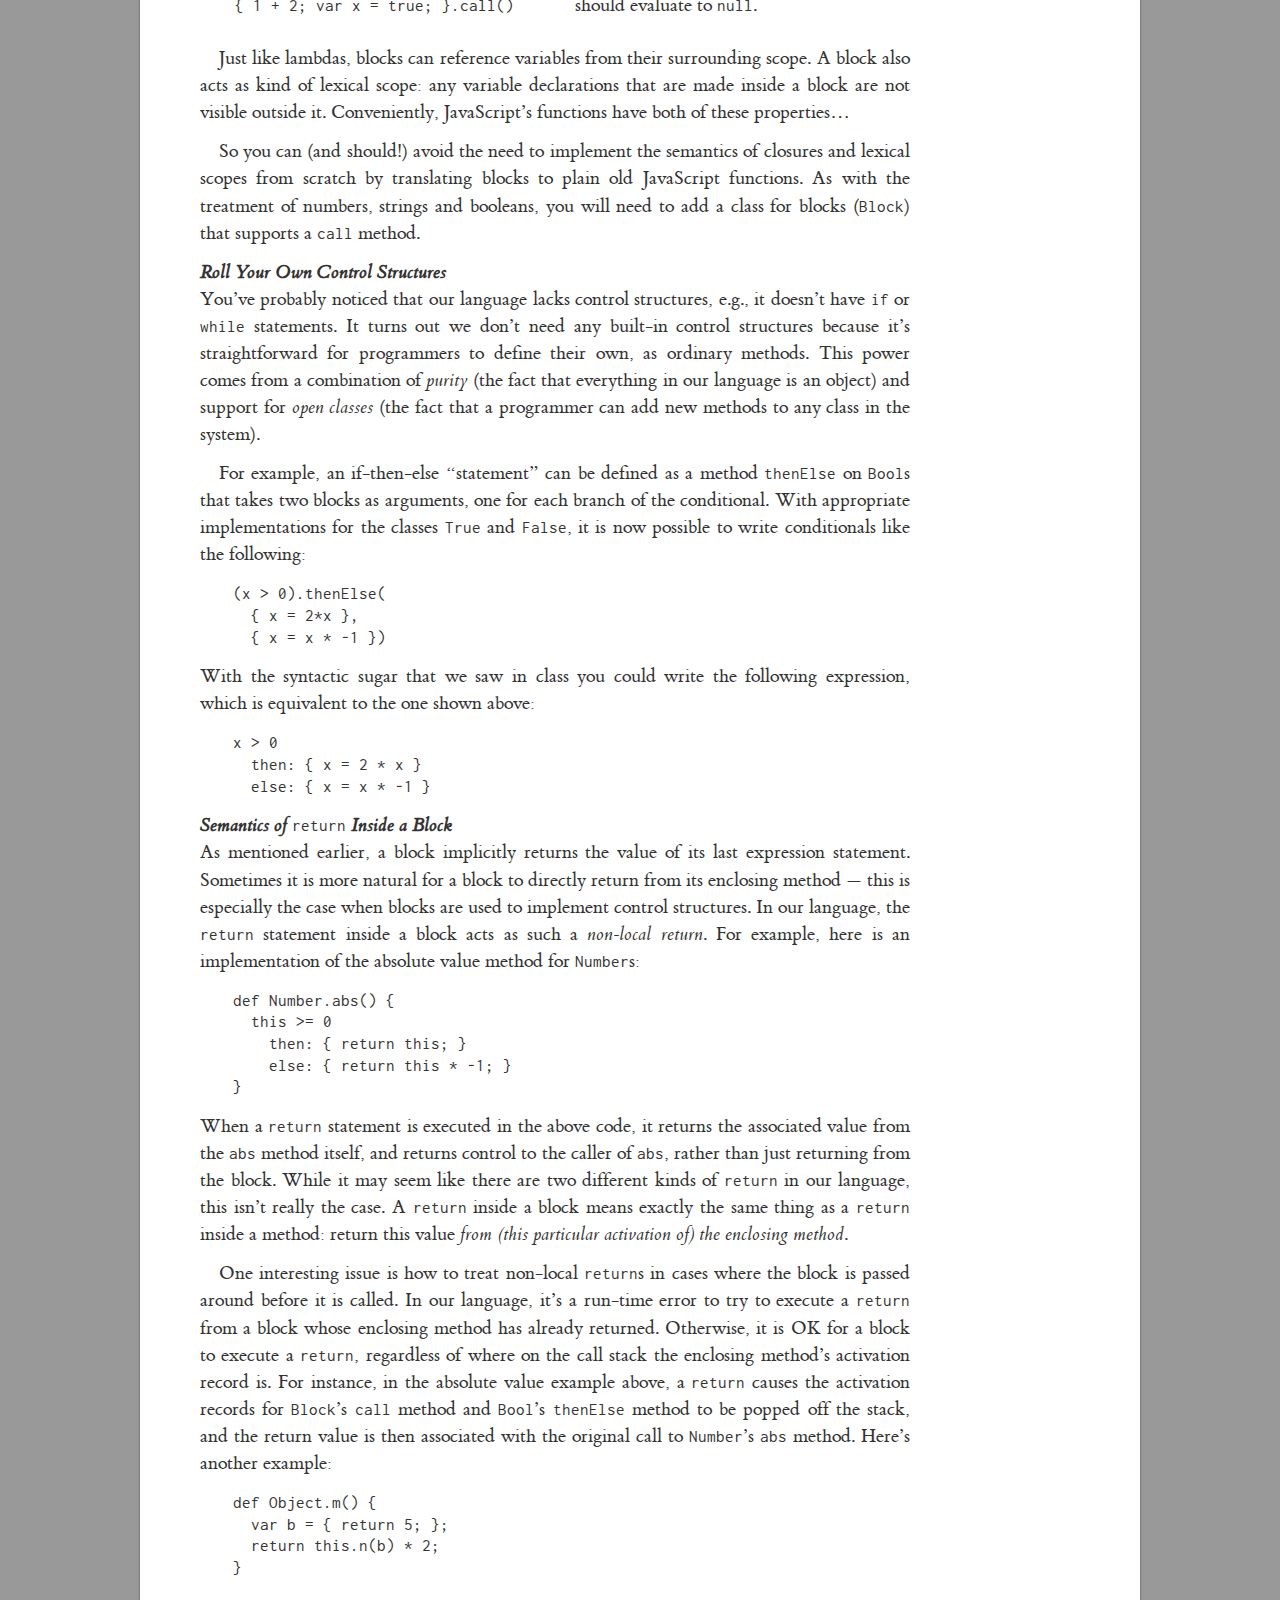
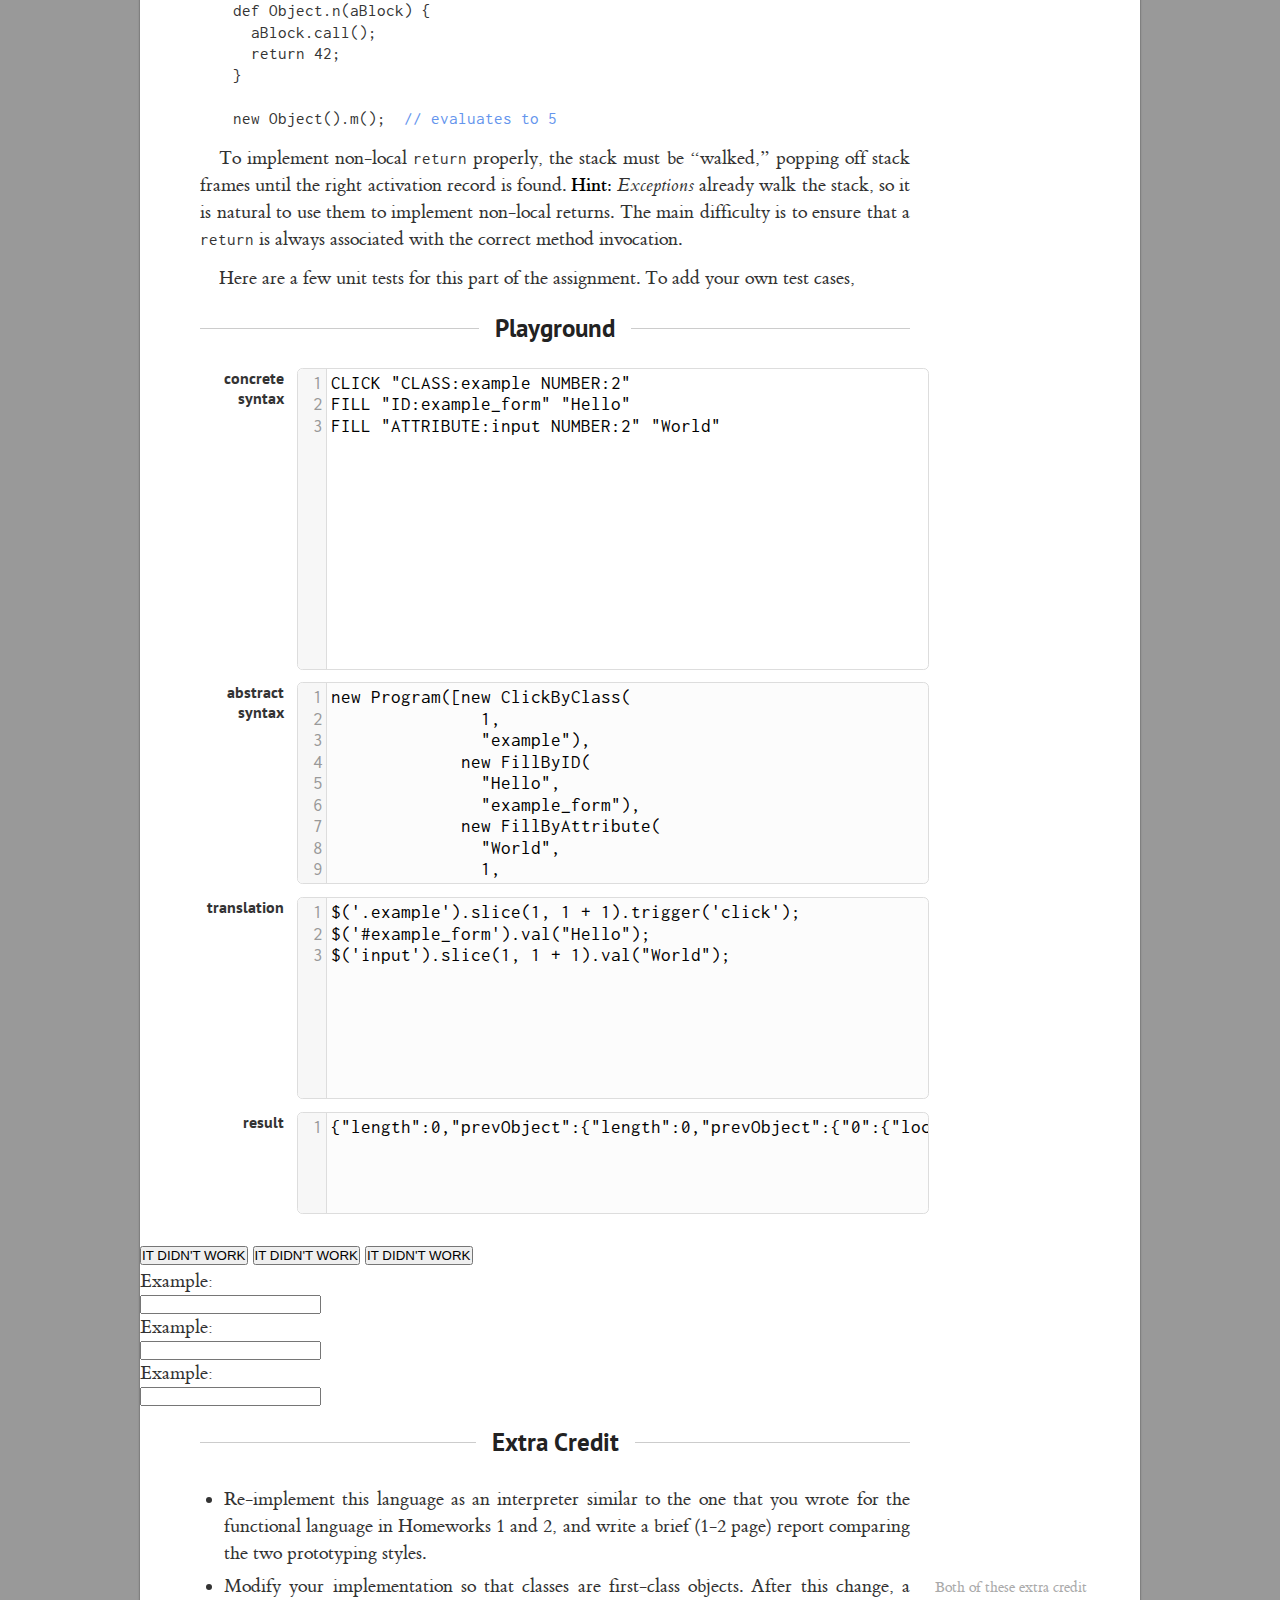
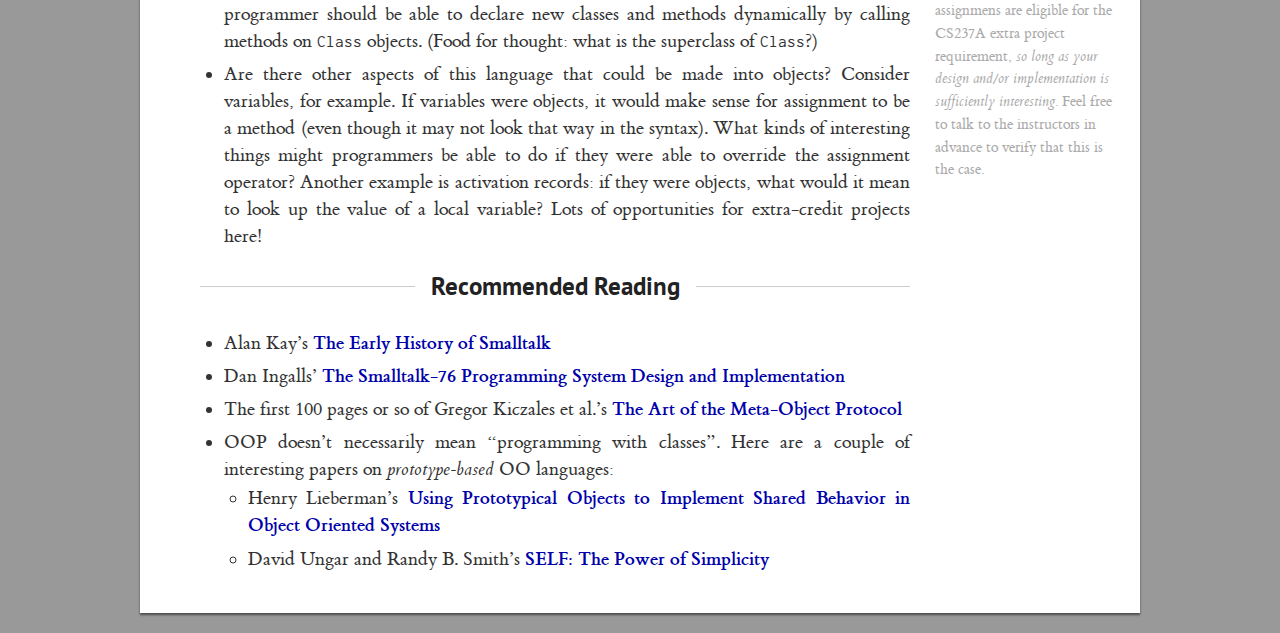
==== commit a748c237: "Examples up, can click and fill on ID, class, and general attributes (i.e. by tag and other stuff)" ====
--- a/gifby/index.html
+++ b/gifby/index.html
@@ -613,15 +613,25 @@
 
 insertPlayground(
     O,
-    'CLICK "Hello"\nFILL "Hello" "Hello"'
+    'CLICK "CLASS:example NUMBER:2"\nFILL "ID:example_form" "Hello"\nFILL "ATTRIBUTE:input NUMBER:2" "World"'
 );
 
         </script>
       </section>
-      <button onclick="change()" id=example_button>IT DIDN'T WORK</button>
+      <button class=example onclick="change1()" id=example_button>IT DIDN'T WORK</button>
+      <button class=example onclick="change2()" id=example_button>IT DIDN'T WORK</button>
+      <button class=example onclick="change3()" id=example_button>IT DIDN'T WORK</button>
       <form>
         Example:<br>
-        <input type="text" id=example_form><br>
+        <input class=example type="text" id=example_form><br>
+      </form>
+      <form>
+        Example:<br>
+        <input class=example type="text" id=example_form><br>
+      </form>
+      <form>
+        Example:<br>
+        <input class=example type="text" id=example_form><br>
       </form>
       <section>
         <sectionHeader>
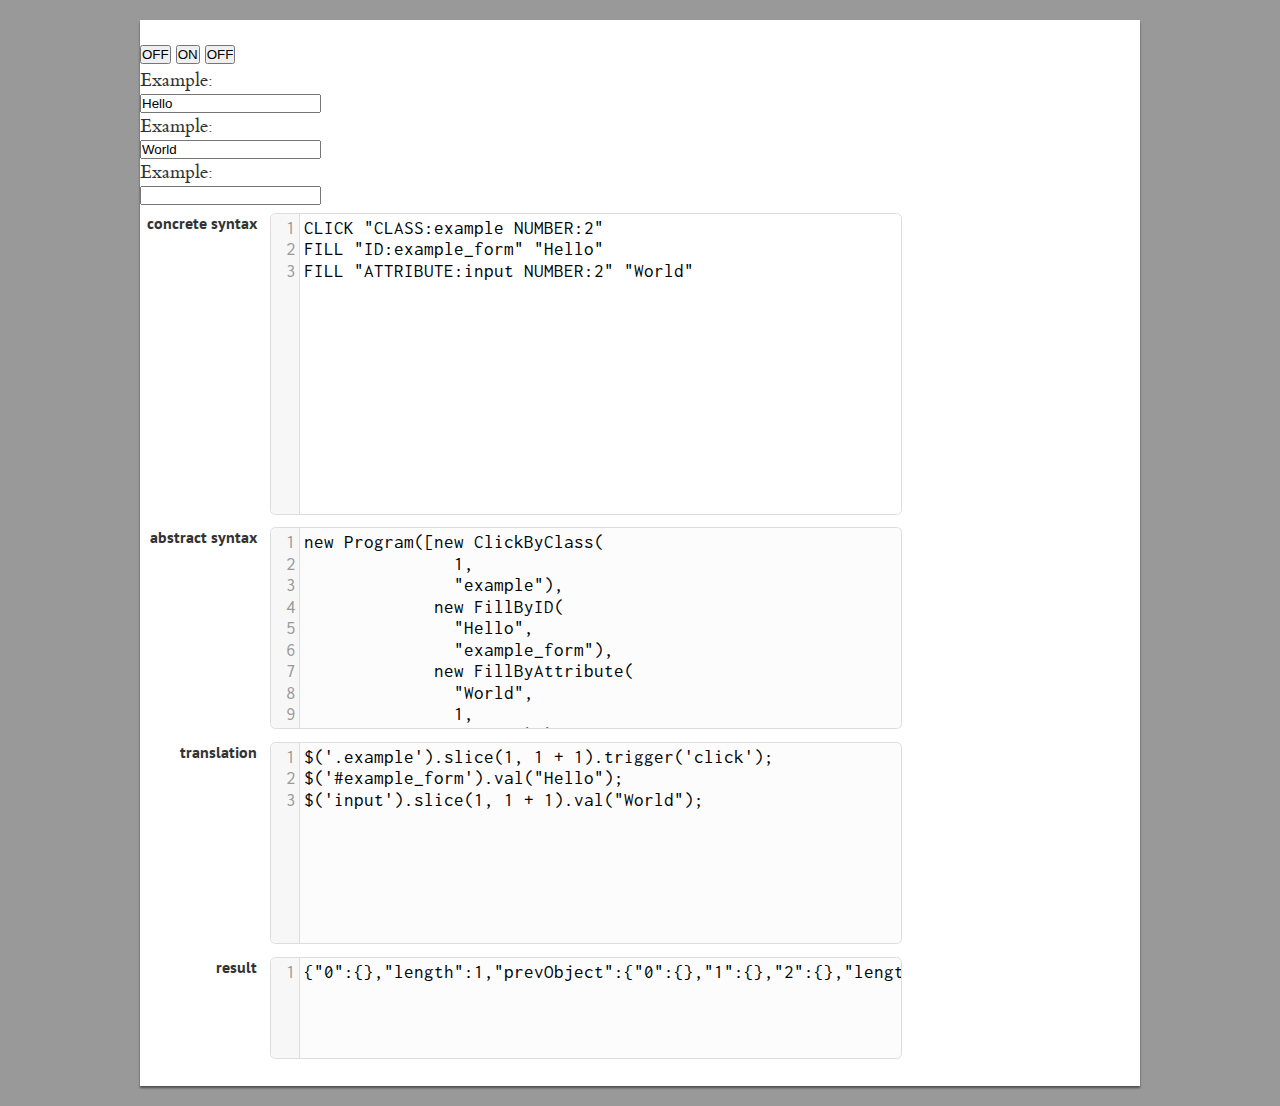
==== commit d717d946: "Cleaned up index.html and fixed bug where specifying the first element would affect all" ====
--- a/gifby/index.html
+++ b/gifby/index.html
@@ -1,6 +1,6 @@
 <html>
   <head>
-    <title>HW4 and HW5: Object-Oriented Language</title>
+    <title>Gifby</title>
 
     <link rel="stylesheet" href="../lib/codemirror.css"></link>
     <link rel="stylesheet" href="../common.css"></link>
@@ -29,8 +29,9 @@
     = Stmt*
 
   Stmt
-    = click string                                                          -- click
-    | fill string string                                                           -- fill
+    = goto string                                                           -- goto
+    | click string                                                          -- click
+    | fill string string                                                    -- fill
 
   // Lexical rules
 
@@ -47,6 +48,7 @@
   tokens
     = (string | comment | any)*
 
+  goto = "GOTO" ~alnum
   click = "CLICK" ~alnum
   fill = "FILL" ~alnum
 
@@ -60,567 +62,15 @@
   </head>
   <body>
     <everything>
-      <header>
-        <part>Part III:</part>
-        <descr>Object-Oriented Programming</descr>
-        <detail>(a source-to-source translator)</detail>
-      </header>
-      <abstract>
-        In Part III of this class, we will &ldquo;prototype&rdquo; an object-oriented programming
-        language using a technique known as <em>source-to-source translation</em>.
-      </abstract>
-      <section>
-        <sectionHeader>
-          <span>Introduction</span>
-        </sectionHeader>
-        <p>
-          So far we&rsquo;ve seen two common ways to prototype a programming language: as a
-          stand-alone interpreter, and as a library (or <i>embedded language</i>) in an existing
-          host language. In this part of the class, we&rsquo;ll see a third common implementation
-          style that involves translating a program that was written in the <em>source language</em>
-          &mdash; i.e., the language you are implementing &mdash; to a program in some
-          existing <em>target language</em> that has the desired behavior. This implementation
-          style, known as <em>source-to-source translation</em>, can be viewed as a lightweight form
-          of compilation: rather than translating all the way down to machine code, the language
-          implementer gets to leverage the features in a high-level target language, which
-          significantly simplifies the task.
-        </p>
-        <p>
-          This approach can be seen as a middle ground between the two other approaches we&rsquo;ve
-          seen in class. Like with an interpreter, the source language has its own syntax,
-          and requires a parser to convert this syntax into some form of abstract syntax trees.
-          Like with an embedded language, it&rsquo;s often possible to represent features in the
-          source language directly, using counterparts in the target language. For example, it
-          might be possible to translate a function in the source language to a function in the
-          target language that has the same behavior, which then allows function calls in the
-          source language to be implemented simply as function calls in the target language.
-        </p>
-        <p>
-          Of course, some language features in the source language will not map directly to a
-          semantically-equivalent construct in the target language. In that case, the translation
-          has to construct some code in the target language that will behave as desired. Depending
-          on the complexity of that code, it may be nicer to factor it out to a library so that
-          the target code is as simple and readable as possible. Such a library is similar in spirit
-          to the idea of an embedded language that we saw in the previous homework assignment,
-          except that this library is meant only for use by the source-to-source translator rather
-          than directly by the programmer.
-        </p>
-        <p>
-          In Part III of this class, you&rsquo;ll &ldquo;prototype&rdquo; an object-oriented
-          programming language by translating it to JavaScript. We&rsquo;ll start out with a
-          basic version of the language in Homework 4, and throw in some fancier features in
-          Homework 5.
-        </p>
-      </section>
-      <section>
-        <sectionHeader>
-          <span>Our OO Language</span>
-        </sectionHeader>
-        <p>
-          We&rsquo;ll start out with a &ldquo;vanilla&rdquo; object-oriented language with single
-          inheritance. Our language is dynamically-typed, and has Java-like syntax.
-        </p>
-        <h3>Declaring Classes</h3>
-        <p>
-          To declare a new class in our language, you use the <code>class</code> keyword:
-          <codeBlock>class C;</codeBlock>
-          Well, this class is not very interesting &mdash; it doesn&rsquo;t even have instance
-          variables! Here&rsquo;s how you would declare a <code>Point</code> class with two
-          instance variables, <code>x</code> and <code>y</code>:
-	  <codeBlock>class Point with x, y;</codeBlock>
-        </p>
-        <p>
-          By default, every new class that you declare is a direct subclass of <code>Obj</code>,
-          which is the root of the class hierarchy in our language. You can optionally specify a
-          superclass in a class declaration using the <code>extends</code> keyword, e.g.,
-          <codeBlock>class ThreeDeePoint extends Point with z;</codeBlock>
-        </p>
-        <h3>Declaring Methods</h3>
-        <p>
-          Our language supports <em>open classes</em>. This means that you can add new methods to a
-          class without editing its declaration. In fact, the syntax of our language does not even
-          allow programmers to write methods as part of a class declaration. Here&rsquo;s how you
-          add a method called <code>init</code> with arguments <code>x</code> and
-          <code>y</code> to our <code>Point</code> class:<codeBlock>def Point.init(x, y) {
-  this.x = x;
-  this.y = y;
-}</codeBlock>
-          And here&rsquo;s how you override <code>Point</code>&rsquo;s <code>init</code>
-          method shown above for instances of <code>ThreeDeePoint</code>:
-          <codeBlock>def ThreeDeePoint.init(x, y, z) {
-  super.init(x, y);
-  this.z = z;
-}
-</codeBlock>
-          Note that our language does not support static overloading. It doesn&rsquo;t matter that
-          <code>ThreeDeePoint</code>&rsquo;s version of <code>init</code> takes 3 arguments
-          whereas <code>Point</code>&rsquo;s <code>init</code> method only takes two arguments
-          &mdash; the former still overrides the latter.
-        </p>
-        <h3>Creating Objects</h3>
-        <p>
-          To create a new instance of a class, you use the <code>new</code> keyword just like in
-          JavaScript:
-          <codeBlock>var p = new Point(1, 2);</codeBlock>
-          As part of evaluating a <code>new</code> expression, our language invokes the
-          <code>init</code> method on the new instance with the arguments supplied.
-          Here&rsquo;s what happens when the expression
-          <nobr><code>new C(</code><em>e<sub>1</sub></em><code>,</code> &hellip;<code>,</code>
-          <em>e<sub>n</sub></em><code>)</code></nobr> is evaluated:
-          <ul>
-            <li>A new instance of <code>C</code> is created;</li>
-            <li>The new instance&rsquo;s <code>init</code> method is called with the
-              arguments provided, i.e.,
-              <code>newInstance.init(</code><em>e<sub>1</sub></em><code>,</code>
-              &hellip; <code>,</code><em>e<sub>n</sub></em><code>)</code>;</li>
-            <li>The new instance becomes the value of the entire <code>new</code> expression.</li>
-          </ul>
-        </p>
-        <h3>Statements and Expressions</h3>
-        <p>
-          Our language supports the kinds of statements and expressions that you&rsquo;ll find in a
-          typical OO language: the abilities to send a message to an object and access / update the
-          value of an instance variable, etc. The <code>init</code> methods above illustrate
-          assignment to instance variables, for example.
-        </p>
-        <p>
-          The next section includes a complete list of the statements and expressions in our
-          language. We&rsquo;ll describe the concrete and abstract syntax of each construct, as
-          well as its expected behavior.
-        </p>
-      </section>
-      <section>
-        <sectionHeader>
-          <span>Homework 4: The Base Language</span>
-        </sectionHeader>
-        <due>
-          <span style="font-family: Komika Hand;">Due <b>Monday, February 22<sup>nd</sup></b>,
-          at 11:30pm</span><br>
-          Turn in just your <tt>trans.js</tt> through the course page on CCLE.
-        </due>
-        <p>
-          You know the drill. Here&rsquo;s what the concrete syntax of the base language looks like,
-          and how we&rsquo;ll represent it as abstract syntax in JavaScript:
-        </p>
-        <p>
-          <table class="syntax" style="width: 815px;">
-            <tr>
-              <th></th>
-              <th>Concrete Syntax</th>
-              <th>JS AST</th>
-            </tr>
-            <tr>
-              <td>p ::=</td>
-              <td>s<sub>1</sub> &hellip; s<sub>n</sub></td>
-              <td>
-                <sidebar>
-                  Evaluates to the last statement, if it&rsquo;s an &ldquo;expression
-                  statement&rdquo; (see below), or <code>null</code> otherwise.
-                </sidebar>
-                <code>new <highlight>Program</highlight>([</code>s<sub>1</sub><code>,</code>
-                &hellip;<code>,</code> s<sub>n</sub><code>])</code>
-              </td>
-            </tr>
-            <tr>
-              <td>s ::=</td>
-              <td>
-                <multival>
-                  <div>
-                    <code>class</code> C <code>extends</code> S <code>with</code>
-                    x<sub>1</sub><code>,</code> &hellip;<code>,</code> x<sub>n</sub><code>;</code>
-                  </div>
-                  <div>
-                    <code>def</code> C<code>.</code>m<code>(</code>x<sub>1</sub><code>,</code>
-                    &hellip;<code>,</code> x<sub>n</sub><code>) {</code> s<sub>1</sub> &hellip;
-                    s<sub>m</sub> <code>}</code>
-                  </div>
-                  <div>
-                    <code>var</code> x <code>=</code> e<code>;</code>
-                  </div>
-                  <div>x<code> = </code>e<code>;</code></div>
-                  <div><code>this.</code>x<code> = </code>e<code>;</code></div>
-                  <div><code>return </code>e<code>;</code></div>
-                  <div>e<code>;</code></div>
-                </multival>
-              </td>
-              <td>
-                <div>
-                   <code>new ClassDecl(</code>C<code>,</code> S<code>,</code>
-                   <code>[</code>x<sub>1</sub><code>,</code> &hellip;<code>,</code>
-                   x<sub>n</sub><code>])</code>
-                </div>
-                <div>
-                  <code>new MethodDecl(</code> C<code>,</code> m<code>,</code>
-                    [</code>x<sub>1</sub><code>,</code> &hellip; x<sub>n</sub><code>],</code>
-                    [</code>s<sub>1</sub><code>,</code> &hellip; s<sub>m</sub><code>])</code>
-                </div>
-                <div><code>new VarDecl(</code>x<code>,</code> e<code>)</code></div>
-                <div><code>new VarAssign(</code>x<code>,</code> e<code>)</code></div>
-                <div><code>new InstVarAssign(</code>x<code>,</code> e<code>)</code></div>
-                <div><code>new Return(</code>e<code>)</code></div>
-                <div><code>new ExpStmt(</code>e<code>)</code></div>
-              </td>
-            </tr>
-            <tr>
-              <td>e ::=</td>
-              <td>
-                <multival>
-                  <div>primValue</div>
-                  <div>x</div>
-                  <div>e<sub>1</sub> <highlight>op</highlight> e<sub>2</sub></div>
-                  <div><code>this</code></div>
-                  <div><code>this.</code>x</div>
-                  <div><code>new </code>C<code>(</code>e<sub>1</sub><code>,</code> &hellip;<code>,</code> e<sub>n</sub><code>)</code></div>
-                  <div>e<sub>recv</sub><code>.</code>m<code>(</code>e<sub>1</sub><code>,</code> &hellip;<code>,</code> e<sub>n</sub><code>)</code></div>
-                  <div><code>super.</code>m<code>(</code>e<sub>1</sub><code>,</code> &hellip;<code>,</code> e<sub>n</sub><code>)</code></div>
-                </multival>
-              </td>
-              <td>
-                <div><code>new Lit(</code>primValue<code>)</code></div>
-                <div><code>new Var(</code>x<code>)</code></div>
-                <div>
-                  <sidebar>
-                    op &isin; <set>{<code>+</code>, <code>-</code>, <code>*</code>, <code>/</code>,
-                    <code>%</code>, <code>&lt;</code>, <code>&gt;</code>, <code>==</code>,
-                    <code>!=</code>}</set><br>
-                    These operators have the same semantics as they do in JavaScript.
-                  </sidebar>
-                  <code>new BinOp(</code>op<code>,</code> e<sub>1</sub><code>,</code> e<sub>2</sub><code>)</code>
-                </div>
-                <div><code>new This()</code></div>
-                <div><code>new InstVar(</code>x<code>)</code></div>
-                <div><code>new New(</code>C<code>,</code> <code>[</code>e<sub>1</sub><code>,</code> &hellip;<code>,</code>e<sub>n</sub><code>])</code></div>
-                <div><code>new Send(</code>e<sub>recv</sub><code>,</code> m<code>,</code> <code>[</code>e<sub>1</sub><code>,</code> &hellip;<code>,</code> e<sub>n</sub><code>])</code></div>
-                <div><code>new SuperSend(</code>m<code>,</code> <code>[</code>e<sub>1</sub><code>,</code> &hellip;<code>,</code> e<sub>n</sub><code>])</code></div>
-              </td>
-            </tr>
-            <tr>
-              <td>x, m, C, S ::=</td>
-              <td><ntext>an identifier, e.g., <code>sum</code></ntext></td>
-              <td><ntext>a string, e.g., <code>"sum"</code></ntext></td>
-            </tr>
-            <tr>
-              <td>primValue ::=</td>
-              <td colspan="2">
-                <ntext>
-                  a JavaScript number, boolean, or string literal, or <code>null</code>
-                </ntext>
-              </td>
-            </tr>
-          </table>
-        </p>
-        <note style="position: relative; width: 450px; float: right; margin-left: 10pt; margin-right: -200px;">
-          <div style="position: absolute; left: 210px; top: 10px; padding-right: 10pt;">
-            <div style="display: inline-block; width: 65px; height: 70px; float: left;"></div>
-            If you&rsquo;re not under the influence of a controlled substance (like these guys
-            on the left) chances are you noticed that our language doesn&rsquo;t have any
-            control structures like <code>if</code> statements and <code>while</code> loops. There
-            is a very good reason for this, and we&rsquo;ll tell you all about it in Homework 5.
-            Stay tuned!
-          </div>
-        </note>
-        <p>
-          Your job is to write a translator from our language to JavaScript. The translator will be
-          a function called <code>trans</code> that takes the AST of a program and returns a string
-          containing the JavaScript code generated from that AST:
-          <codeBlock style="text-indent: 0;">function trans(ast) {
-  <comment>// <text>do your thing!</text></comment>
-}</codeBlock>
-          Please do all your work in the file called <a href="trans.js">trans.js</a>.
           <script src="trans.js"></script>
           <script>
 
 O.transAST = trans;
 
           </script>
-        </p>
-        <h3>Some Tips for Writing the Translator</h3>
-        <p>
-          It&rsquo;s up to you to design an appropriate translation strategy, i.e., a mapping from
-          our language to JavaScript that will give the translated programs the desired behavior.
-          Here are a few tips to help you get started.
-          <br><br>
-          <b>Re-read section about the &ldquo;class sugar&rdquo; in our JavaScript Primer.</b>
-          The desugaring of the class syntax in JavaScript, which we
-          <a href="../js/index.html#classes">explained in detail</a>, is almost exactly what
-          we&rsquo;re asking you to implement in this assignment. So take another look, see how
-          classes are represented, how super-sends work, etc. (You&rsquo;ll have to think a little
-          bit more about how to represent instance variables, which work differently in our
-          language.)
-          <br><br>
-          <b>Divide and conquer.</b>
-          Similar to the evaluators you wrote in the first two homeworks, it is natural for your
-          translation to be compositional. That is, the translation of an expression or statement
-          should be defined in terms of the translations of its subparts (other expressions and
-          statements). This leads to a nice recursive solution, and it also ensures that you allow
-          the subparts themselves to be arbitrarily complex. For example, the arguments to a message
-          sends can be arbitrary expressions, including other message sends.
-        </p>
-        <h3>Unit Tests</h3>
-        <p>
-          We have included some unit tests for your translator below. As in the previous
-          assignments, you can add your own test cases by editing
-        </p>
-      </section>
-      <section>
-        <sectionHeader>
-          <span>Homework 5</span>
-        </sectionHeader>
-        <due>
-          <span style="font-family: Komika Hand;">Due <b>Monday, February 29<sup>th</sup></b>,
-          at 11:30pm</span><br>
-          Turn in just your <tt>trans.js</tt> through the course page on CCLE.
-        </due>
-        <h3>Part I: Look ma, no primitives!</h3>
-        <p>
-          In mainstream &ldquo;object-oriented&rdquo; languages like Java and C++, primitive values
-          like <code>5</code> and <code>true</code> are not real objects. This is unfortunate
-          because (among other things) it often forces programmers to write code in an unnatural
-          way. Here are a couple of examples:
-          <ul>
-            <li>Isn&rsquo;t it annoying that you can write <code>getAge()</code> as a method of
-              <code>Person</code>, but you can&rsquo;t write <code>factorial</code> as a method of
-              <code>int</code>?</li>
-            <li>Why is it that primitive types like <code>int</code> are not classes?!?! In Java,
-              this means that you can&rsquo;t use them as type parameters of a generic class /
-              interface. For example, you can&rsquo;t have a <code>Set&lt;int&gt;</code> &mdash;
-              instead, you&rsquo;re stuck with <code>Set&lt;Integer&gt;</code>, i.e., a set of
-              <em>boxed</em> <code>int</code>s. Is this really something the programmer should have
-              to deal with?</li>
-          </ul>
-        </p>
-        <p>
-          As an aspiring language designer, we hope this lack of uniformity gives you the
-          heebie-jeebies, and we know you can do better! It shouldn&rsquo;t matter how an integer is
-          represented at the language implementation level. Our job is to help programmers, and we
-          shouldn&rsquo;t expose them to implementation details that make programming more
-          complicated than it has to be.
-        </p>
-        <p>
-          In this homework assignment, you will modify your translator to make our language
-          &ldquo;purely&rdquo; object-oriented, i.e., a language in which <em>everything</em> is an
-          object. As we&rsquo;ll see, this has some really nice benefits for expressiveness.
-        </p>
-        <p>
-          As a first step toward supporting pure OO programming, modify your implementation so that
-          JavaScript&rsquo;s primitive numbers, booleans, strings, and <code>null</code> can be used
-          as first-class objects. Here&rsquo;s what you&rsquo;ll have to do in order to make that
-          possible:
-          <ul>
-            <li>
-              Introduce classes for the primitive values, as illustrated in the diagram to the
-              right. (<code>Num</code> is the class of all numbers, <code>Null</code> the class of
-              <code>null</code>, and so on.)</li>
-            <li>
-              Modify the translation of binary operators to turn them into message sends, i.e.,
-              make <code>trans(new BinOp(</code><em>op</em><code>,</code>
-              <em>e<sub>1</sub></em><code>,</code> <em>e<sub>2</sub></em><code>))</code>
-              return the same value as
-              <code>trans(new Send(</code><em>e<sub>1</sub></em><code>,</code>
-              <em>op</em><code>,</code> <code>[</code><em>e<sub>2</sub></em><code>]))</code>.
-            </li>
-            <li>
-              Once you turn operators into message sends, they will stop working &mdash; this is
-              because none of our classes understand messages like <code>+</code> and
-              <code>-</code> yet. Fix this by adding methods to <code>Obj</code> that correspond to
-              each of the following operators: <code>+</code>, <code>-</code>, <code>*</code>,
-              <code>/</code>,  <code>%</code>, <code>&lt;</code>, <code>&gt;</code>,
-              <code>==</code>, and <code>!=</code>. These methods should behave just like their
-              corresponding JavaScript operators. After this, you will have restored the original
-              semantics of our language, but now you&rsquo;ll be able to override operators, e.g.:
-              <codeBlock>def Point + that {
-  return new Point(this.x() + that.x(), this.y() + that.y());
-}</codeBlock>
-            </li>
-          </ul>
-          Here are a few unit tests for this part of the assignment. To add your own test cases,
-        </p>
-        <h3 style="margin-top: 20pt;">Part II: Blocks</h3>
-        <p>
-          Borrowing from <a href="http://en.wikipedia.org/wiki/Smalltalk">Smalltalk</a>, our
-          language also includes <i>blocks</i>, which are essentially an object-oriented
-          version of <i>lambdas</i>, a.k.a. first-class functions. Here are some examples:
-          <table>
-            <tr>
-              <td><codeBlock>{1 + 2}</codeBlock></td>
-              <td style="font-size: 14pt;">is a block with no arguments.</td>
-            </tr>
-            <tr>
-              <td><codeBlock>{ x, y | x + y }</codeBlock></td>
-              <td style="font-size: 14pt;">
-                is a block with two arguments, <code>x</code> and <code>y</code>.
-              </td>
-            </tr>
-            <tr>
-              <td><codeBlock>{ x | x.m(); x.n(); }</codeBlock></td>
-              <td style="font-size: 14pt;">
-                is a block with one argument whose body consists of multiple statements.
-              </td>
-            </tr>
-          <table>
-        </p>
-        <p>
-          In general, a block can have any number of declared arguments and its body can consist of
-          any number of statements. When the last statement is an expression statement, the
-          semicolon at the end is optional.
-        </p>
-        <p>
-          <table class="syntax">
-            <tr>
-              <th></th>
-              <th>Concrete Syntax</th>
-              <th>JS AST</th>
-            </tr>
-            <tr>
-              <td>e ::=</td>
-              <td>
-                <multival>
-                  <div style="opacity: 0.5;">&hellip;</div>
-                  <div><code>{ </code>x<sub>1</sub><code>,</code> &hellip;<code>,</code> x<sub>n</sub> <code>|</code> s<sub>1</sub> &hellip; s<sub>m</sub> <code> }</code></div>
-                </multival>
-              </td>
-              <td>
-                <div style="opacity: 0.5;">&hellip;</div>
-                <div><code>new BlockLit([</code>x<sub>1</sub><code>,</code> &hellip;<code>,</code> x<sub>n</sub><code>], [</code>s<sub>1</sub><code>,</code> &hellip;<code>,</code> s<sub>m</sub><code>])</code></div>
-              </td>
-            </tr>
-          </table>
-        </p>
-        <p>
-          You evaluate a block by sending it a <code>call</code> message, to which you can pass the
-          appropriate arguments. Unlike in a method body, which requires an explicit
-          <code>return</code> statement, a block implicitly returns the value of its last statement,
-          if it&rsquo;s an expression statement, or <code>null</code> otherwise. Here are some
-          examples:
-          <table>
-            <tr>
-              <td><codeBlock>{1 + 2}.call()</codeBlock></td>
-              <td style="font-size: 14pt; text-indent: 0;">should evaluate to <code>3</code>.</td>
-            </tr>
-            <tr>
-              <td><codeBlock>{ x, y | x * y }.call(6, 7)</codeBlock></td>
-              <td style="font-size: 14pt; text-indent: 0;">should evaluate to <code>42</code>.</td>
-            </tr>
-            <tr>
-              <td><codeBlock>{ x | x.m(); x.n(); }.call(someObj)</codeBlock></td>
-              <td style="font-size: 14pt; text-indent: 0;">
-                should result in calling <code>someObj</code>&rsquo;s <code>m</code> method, then
-                <code>someObj</code>&rsquo;s <code>n</code> method, and evaluate to the result of
-                the latter.
-              </td>
-            </tr>
-            <tr>
-              <td><codeBlock>{ 1 + 2; var x = true; }.call()</codeBlock></td>
-              <td style="font-size: 14pt; text-indent: 0;">
-                should evaluate to <code>null</code>.
-              </td>
-            </tr>
-          </table>
-        </p>
-        <p>
-          Just like lambdas, blocks can reference variables from their surrounding scope. A block
-          also acts as kind of lexical scope: any variable declarations that are made inside a
-          block are not visible outside it. Conveniently, JavaScript&rsquo;s functions have both of
-          these properties&hellip;
-        </p>
-        <p>
-          So you can (and should!) avoid the need to implement the semantics of closures and lexical
-          scopes from scratch by translating blocks to plain old JavaScript functions. As with the
-          treatment of numbers, strings and booleans, you will need to add a class for blocks
-          (<code>Block</code>) that supports a <code>call</code> method.
-        </p>
-        <h4>Roll Your Own Control Structures</h4>
-        <p>
-          You&rsquo;ve probably noticed that our language lacks control structures, e.g., it
-          doesn&rsquo;t have <code>if</code> or <code>while</code> statements. It turns out we
-          don&rsquo;t need any built-in control structures because it&rsquo;s straightforward for
-          programmers to define their own, as ordinary methods. This power comes from a combination
-          of <em>purity</em> (the fact that everything in our language is an object) and support for
-          <em>open classes</em> (the fact that a programmer can add new methods to any class in the
-          system).
-        </p>
-        <p>
-          For example, an if-then-else &ldquo;statement&rdquo; can be defined as a method
-          <code>thenElse</code> on <code>Bool</code>s that takes two blocks as arguments, one for
-          each branch of the conditional. With appropriate implementations for the classes
-          <code>True</code> and <code>False</code>, it is now possible to write conditionals like
-          the following:<codeBlock>(x > 0).thenElse(
-  { x = 2*x },
-  { x = x * -1 })</codeBlock>
-          With the syntactic sugar that we saw in class you could write the following expression,
-          which is equivalent to the one shown above:<codeBlock>x > 0
-  then: { x = 2 * x }
-  else: { x = x * -1 }</codeBlock>
-        </p>
-        <h4>Semantics of <code>return</code> Inside a Block</h4>
-        <p>
-          As mentioned earlier, a block implicitly returns the value of its last expression
-          statement. Sometimes it is more natural for a block to directly return from its enclosing
-          method &mdash; this is especially the case when blocks are used to implement control
-          structures. In our language, the <code>return</code> statement inside a block acts as such
-          a <em>non-local return</em>. For example, here is an implementation of the absolute value
-          method for <code>Number</code>s:<codeBlock>def Number.abs() {
-  this >= 0
-    then: { return this; }
-    else: { return this * -1; }
-}</codeBlock>
-          When a <code>return</code> statement is executed in the above code, it returns the
-          associated value from the <code>abs</code> method itself, and returns control to the
-          caller of <code>abs</code>, rather than just returning from the block. While it may seem
-          like there are two different kinds of <code>return</code> in our language, this
-          isn&rsquo;t really the case. A <code>return</code> inside a block means exactly the same
-          thing as a <code>return</code> inside a method: return this value <em>from (this
-          particular activation of) the enclosing method</em>.
-        </p>
-        <p>
-          One interesting issue is how to treat non-local <code>return</code>s in cases where the
-          block is passed around before it is called. In our language, it&rsquo;s a run-time error
-          to try to execute a <code>return</code> from a block whose enclosing method has already
-          returned. Otherwise, it is OK for a block to execute a <code>return</code>, regardless of
-          where on the call stack the enclosing method&rsquo;s activation record is. For instance,
-          in the absolute value example above, a <code>return</code> causes the activation records
-          for <code>Block</code>&rsquo;s <code>call</code> method and <code>Bool</code>&rsquo;s
-          <code>thenElse</code> method to be popped off the stack, and the return value is then
-          associated with the original call to <code>Number</code>&rsquo;s <code>abs</code> method.
-          Here&rsquo;s another example:<codeBlock>def Object.m() {
-  var b = { return 5; };
-  return this.n(b) * 2;
-}
-
-def Object.n(aBlock) {
-  aBlock.call();
-  return 42;
-}
-
-new Object().m();  <comment>// evaluates to 5</comment></codeBlock>
-        </p>
-        <p>
-          To implement non-local <code>return</code> properly, the stack must be
-          &ldquo;walked,&rdquo; popping off stack frames until the right activation record is found.
-          <b>Hint:</b> <em>Exceptions</em> already walk the stack, so it is natural to use them to
-          implement non-local returns. The main difficulty is to ensure that a <code>return</code>
-          is always associated with the correct method invocation.
-        </p>
-        <p>
-          Here are a few unit tests for this part of the assignment. To add your own test cases,
-        </p>
-      </section>
-      <section>
-        <sectionHeader>
-          <span>Playground</span>
-        </sectionHeader>
-        <script>
-
-insertPlayground(
-    O,
-    'CLICK "CLASS:example NUMBER:2"\nFILL "ID:example_form" "Hello"\nFILL "ATTRIBUTE:input NUMBER:2" "World"'
-);
-
-        </script>
-      </section>
-      <button class=example onclick="change1()" id=example_button>IT DIDN'T WORK</button>
-      <button class=example onclick="change2()" id=example_button>IT DIDN'T WORK</button>
-      <button class=example onclick="change3()" id=example_button>IT DIDN'T WORK</button>
+      <button class=example onclick="change1()" id=example_button>OFF</button>
+      <button class=example onclick="change2()" id=example_button>OFF</button>
+      <button class=example onclick="change3()" id=example_button>OFF</button>
       <form>
         Example:<br>
         <input class=example type="text" id=example_form><br>
@@ -633,63 +83,14 @@
         Example:<br>
         <input class=example type="text" id=example_form><br>
       </form>
-      <section>
-        <sectionHeader>
-          <span>Extra Credit</span>
-        </sectionHeader>
-        <p>
-          <ul>
-            <li>
-              Re-implement this language as an interpreter similar to the one that you wrote for
-              the functional language in Homeworks 1 and 2, and write a brief (1-2 page) report
-              comparing the two prototyping styles.
-            </li>
-            <li>
-              <sideBar>
-                Both of these extra credit assignmens are eligible for the CS237A extra project
-                requirement, <em>so long as your design and/or implementation is sufficiently
-                interesting</em>. Feel free to talk to the instructors in advance to verify that
-                this is the case.
-              </sideBar>
-              Modify your implementation so that classes are first-class objects. After this
-              change, a programmer should be able to declare new classes and methods dynamically by
-              calling methods on <code>Class</code> objects. (Food for thought: what is the
-              superclass of <code>Class</code>?)
-            </li>
-            <li>
-              Are there other aspects of this language that could be made into objects? Consider
-              variables, for example. If variables were objects, it would make sense for assignment
-              to be a method (even though it may not look that way in the syntax). What kinds of
-              interesting things might programmers be able to do if they were able to override the
-              assignment operator? Another example is activation records: if they were objects, what
-              would it mean to look up the value of a local variable? Lots of opportunities for
-              extra-credit projects here!
-            </li>
-          </ul>
-        </p>
-      </section>
-      <section>
-        <sectionHeader>
-          <span>Recommended Reading</span>
-        </sectionHeader>
-        <p>
-          <ul>
-            <li>Alan Kay&rsquo;s
-              <a href="http://www.smalltalk.org/downloads/papers/SmalltalkHistoryHOPL.pdf">The Early
-              History of Smalltalk</a></li>
-            <li>Dan Ingalls&rsquo;
-              <a href="https://ia601608.us.archive.org/21/items/bitsavers_xeroxparctalk76ProgrammingSystemDesignandImplement_1637358/The_Smalltalk-76_Programming_System_Design_and_Implementation.pdf">The Smalltalk-76 Programming System Design and Implementation</a></li>
-            <li>The first 100 pages or so of Gregor Kiczales et al.&rsquo;s
-              <a href="http://www.amazon.com/The-Metaobject-Protocol-Gregor-Kiczales/dp/0262610744#">The Art of the Meta-Object Protocol</a></li>
-            <li>OOP doesn&rsquo;t necessarily mean &ldquo;programming with classes&rdquo;. Here
-              are a couple of interesting papers on <i>prototype-based</i> OO languages:
-              <ul>
-                <li>Henry Lieberman&rsquo;s <a href="http://citeseerx.ist.psu.edu/viewdoc/download;jsessionid=08215CC8C328830681F432DC19CC3F0C?doi=10.1.1.48.69&rep=rep1&type=pdf">Using Prototypical Objects to Implement Shared Behavior in Object Oriented Systems</a></li>
-                <li>David Ungar and Randy B. Smith&rsquo;s <a href="http://www.selflanguage.org/_static/published/self-power.pdf">SELF: The Power of Simplicity</a></li>
-              </ul></li>
-          </ul>
-        </p>
-      </section>
+        <script>
+
+insertPlayground(
+    O,
+    'CLICK "CLASS:example NUMBER:2"\nFILL "ID:example_form" "Hello"\nFILL "ATTRIBUTE:input NUMBER:2" "World"'
+);
+
+        </script>
     </everything>
   </body>
 </html>
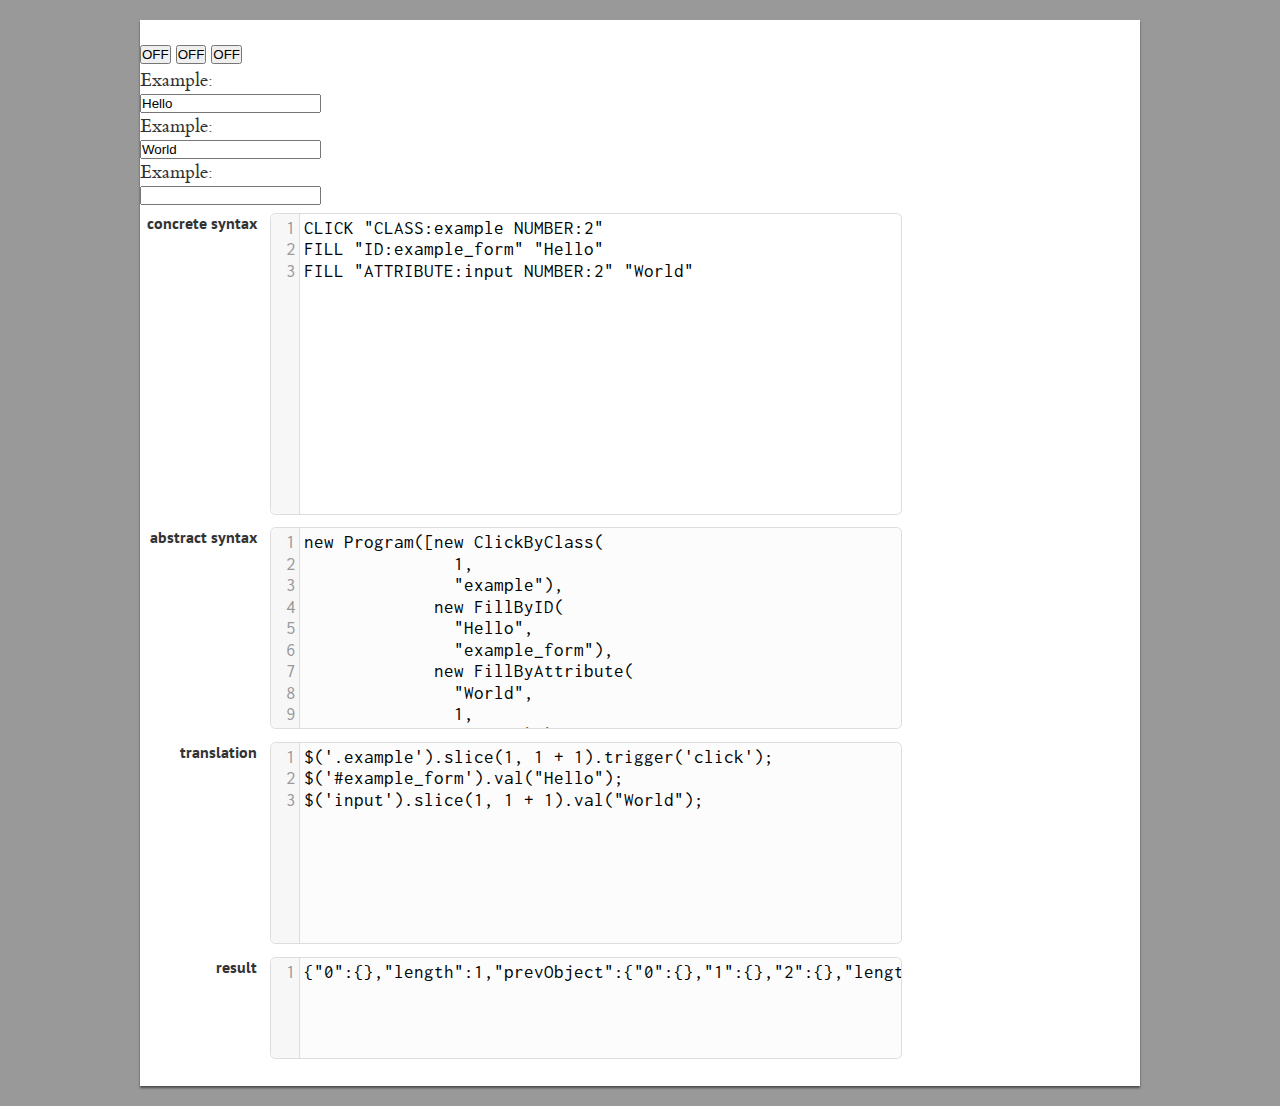
==== commit f90d8a55: "Clicking adds a staic Gifby statement to the extension" ====
--- a/gifby/index.html
+++ b/gifby/index.html
@@ -69,19 +69,19 @@
 
           </script>
       <button class=example onclick="change1()" id=example_button>OFF</button>
-      <button class=example onclick="change2()" id=example_button>OFF</button>
-      <button class=example onclick="change3()" id=example_button>OFF</button>
+      <button onclick="change2()">OFF</button>
+      <button class=example onclick="change3()">OFF</button>
       <form>
         Example:<br>
         <input class=example type="text" id=example_form><br>
       </form>
       <form>
         Example:<br>
-        <input class=example type="text" id=example_form><br>
+        <input type="text"><br>
       </form>
       <form>
         Example:<br>
-        <input class=example type="text" id=example_form><br>
+        <input class=example type="text"><br>
       </form>
         <script>
 
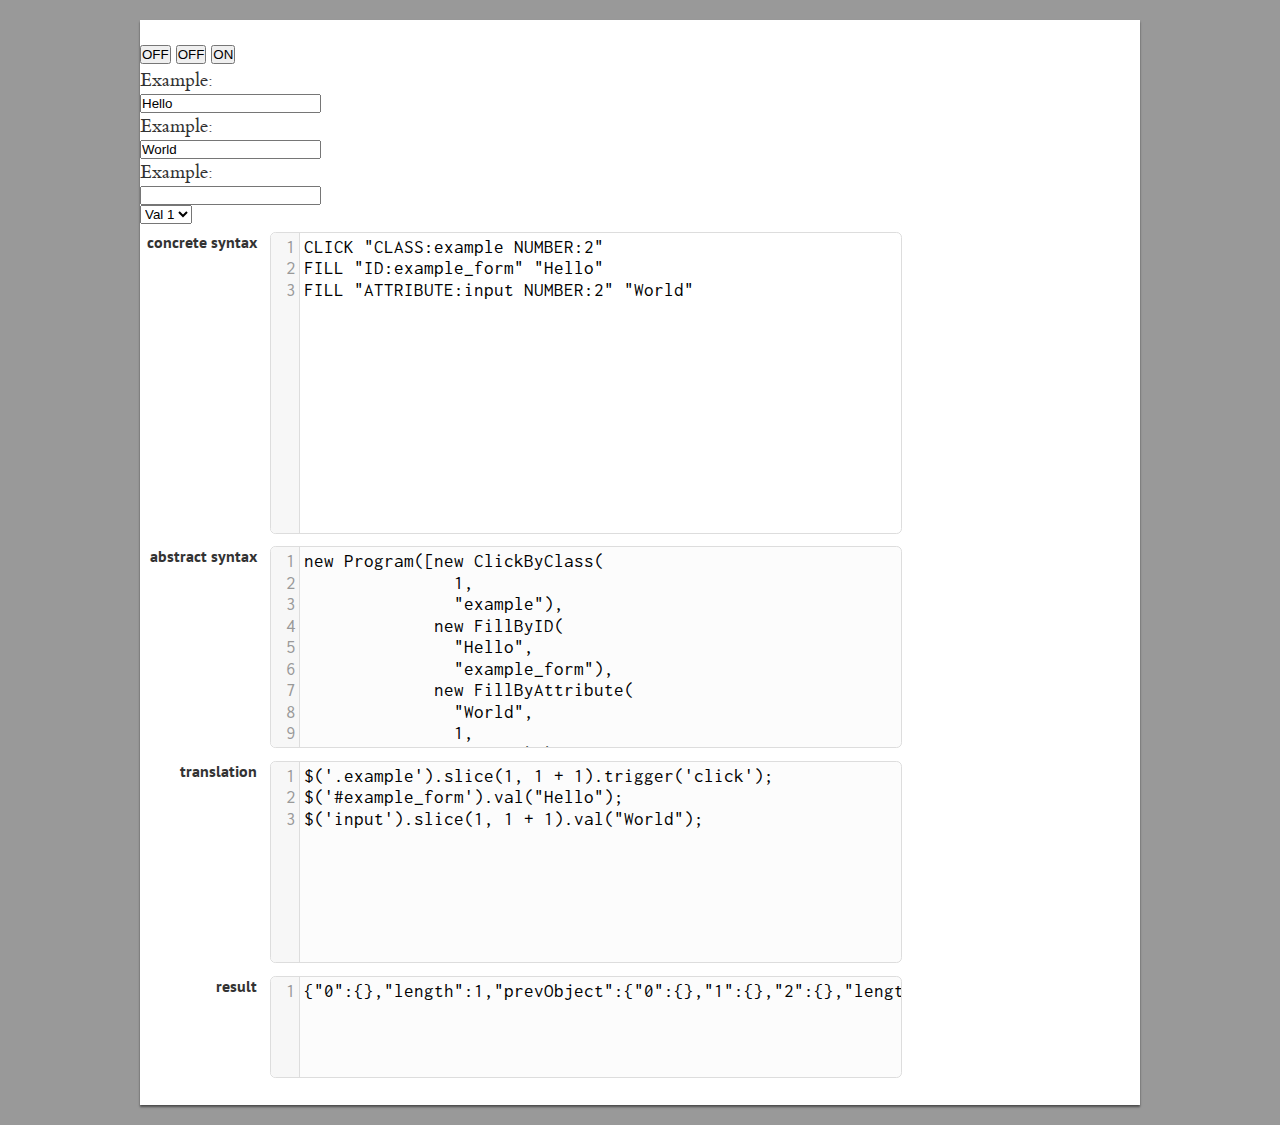
==== commit 57a90215: "Implemented SELECT toby command" ====
--- a/gifby/index.html
+++ b/gifby/index.html
@@ -32,6 +32,7 @@
     = goto string                                                           -- goto
     | click string                                                          -- click
     | fill string string                                                    -- fill
+    | select string string                                                  -- select
 
   // Lexical rules
 
@@ -51,6 +52,7 @@
   goto = "GOTO" ~alnum
   click = "CLICK" ~alnum
   fill = "FILL" ~alnum
+  select = "SELECT" ~alnum
 
 }
 
@@ -83,7 +85,12 @@
         Example:<br>
         <input class=example type="text"><br>
       </form>
-        <script>
+      <select id="example_select" class=example>
+        <option value="val1">Val 1</option>
+        <option value="val2">Val 2</option>
+        <option value="val3">Val 3</option>
+      </select>
+      <script>
 
 insertPlayground(
     O,
